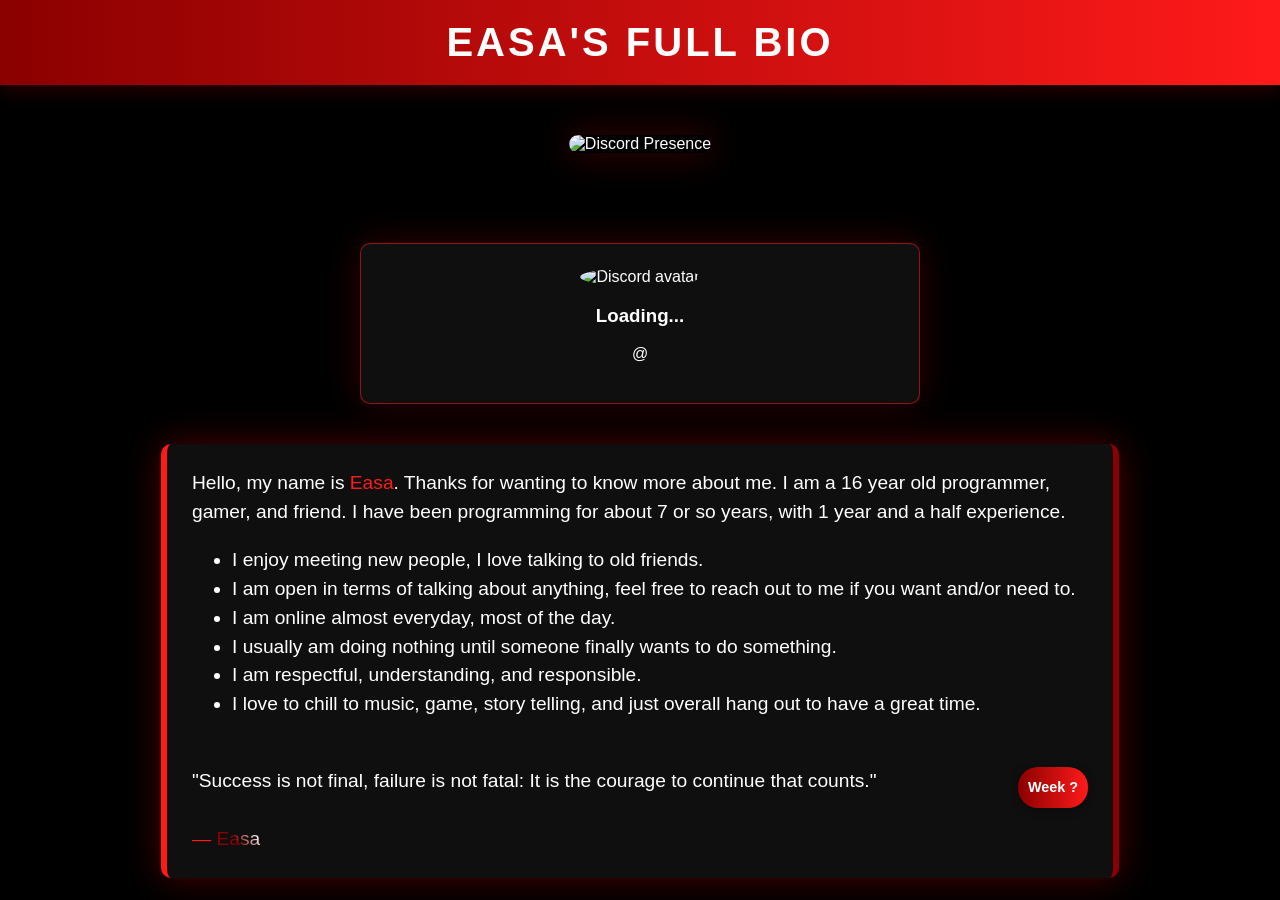
==== index.html @ 4553d71e "Update index.html to newer state Update index.html to newer version, making updated content and styl" ====
<!DOCTYPE html>
<html lang="en">
<head>
    <meta charset="UTF-8" />
    <meta name="viewport" content="width=device-width, initial-scale=1.0" />
    <title>Easa's Full Bio</title>
    <!-- Open Graph meta tags for link previews -->
    <meta property="og:type" content="website" />
    <meta property="og:url" content="https://gamingwitheasa.github.io/MyBio/" />
    <meta property="og:title" content="Easa's Full Bio" />
    <meta property="og:description" content="Discover the Easa's Full Bio" />
    <meta property="og:image" content="https://via.placeholder.com/1200x630?text=Easa's+Bio" />
    <meta property="og:site_name" content="Easa's Full Bio" />
    <!-- Twitter Card meta tags -->
    <meta property="twitter:card" content="summary_large_image" />
    <meta property="twitter:title" content="Easa's Full Bio" />
    <meta property="twitter:description" content="Discover the Easa's Full Bio" />
    <meta property="twitter:image" content="https://via.placeholder.com/1200x630?text=Easa's+Bio" />
    <style>
        body {
            margin: 0;
            font-family: Arial, sans-serif;
            /* Updated background to animated gradient */
            background: #000000;
            background-size: 400% 400%;
            animation: gradientBG 15s ease infinite;
            color: #ffffff;
            min-height: 100vh;
        }

        /* Added background animation keyframes */
        @keyframes gradientBG {
            0% { background-position: 0% 50%; }
            50% { background-position: 100% 50%; }
            100% { background-position: 0% 50%; }
        }

        header {
            background: linear-gradient(90deg, #8b0000, #ff1a1a);
            padding: 20px;
            text-align: center;
            font-size: 2.5rem;
            font-weight: bold;
            letter-spacing: 3px;
            text-transform: uppercase;
            color: white;
            /* Added header entrance animation */
            animation: slideDown 1s ease-out;
            box-shadow: 0 4px 20px rgba(255, 0, 0, 0.2);
            position: relative;
            overflow: hidden;
        }

        /* Added shimmer effect to header */
        header::after {
            content: '';
            position: absolute;
            top: 0;
            left: -100%;
            width: 100%;
            height: 100%;
            background: linear-gradient(90deg, transparent, rgba(255,255,255,0.2), transparent);
            animation: shimmer 3s infinite;
        }

        .shimmer-text {
            /* Define variables with default fallback colors */
            --base-color: var(--shimmer-base, #8b0000);
            /* --mid-color: var(--shimmer-mid, #ff1a1a); */
            --glow-color: var(--shimmer-glow, #FFFAFA);

            /* Construct the gradient using those variables */
            background: linear-gradient(
                55deg,   
                var(--base-color) 25%, 
                var(--glow-color) 50%, 
                var(--base-color) 100%
                
                /* var(--base-color) 0%, 
                var(--mid-color) 40%, 
                var(--glow-color) 50%, 
                var(--mid-color) 60%, 
                var(--base-color) 100% */
            );
            background-size: 200% auto;
            
            -webkit-background-clip: text;
            background-clip: text;
            -webkit-text-fill-color: transparent;
            
            animation: textShimmer 4s infinite;
        }

        @keyframes textShimmer {
            0% { background-position: 155% center; }
            100% { background-position: -245% center; }
        }


        @keyframes slideDown {
            from { transform: translateY(-100%); opacity: 0; }
            to { transform: translateY(0); opacity: 1; }
        }

        @keyframes shimmer {
            0% { left: -100%; }
            100% { left: 100%; }
        }

        .pfp-box {
            margin: 40px auto;
            background: rgba(17, 17, 17, 0.9);
            /* border-left: 6px solid #ff1a1a;
            border-right: 6px solid #8b0000; */
            /* padding: 25px; */
            width: 25%;
            /* line-height: 1.8rem; */
            box-shadow: 0 0 36px rgba(255, 0, 0, 0.3);
            border-radius: 100000px;
            /* Added entrance animation for profile picture */
            animation: fadeInScale 1s cubic-bezier(0.2, 0.8, 0.2, 1);
            backdrop-filter: blur(5px);
        }

        .dpf-box {
            margin: 50px auto;
            /* background: rgba(17, 17, 17, 0.9); */
            /* border-left: 6px solid #ff1a1a;
            border-right: 6px solid #8b0000; */
            /* padding: 25px; */
            width: 70% auto;
            /* line-height: 1.8rem; */
            box-shadow: 0 0 36px rgba(255, 0, 0, 0.3);
            /* border-radius: 100000px; */
            /* Added entrance animation for profile picture */
            animation: fadeInScale 1s cubic-bezier(0.2, 0.8, 0.2, 1);
            backdrop-filter: blur(5px);
        }

        .bio-box {
            margin: 40px auto;
            background: rgba(17, 17, 17, 0.9);
            border-left: 6px solid #ff1a1a;
            border-right: 6px solid #8b0000;
            padding: 25px;
            width: 70%;
            font-size: 1.2rem;
            line-height: 1.8rem;
            box-shadow: 0 0 36px rgba(255, 0, 0, 0.3);
            border-radius: 10px;
            /* Added entrance animation for bio */
            animation: fadeInScale 1s cubic-bezier(0.2, 0.8, 0.2, 1);
            backdrop-filter: blur(5px);
        }

        .quote-box {
            margin: 40px auto;
            background: rgba(17, 17, 17, 0.9);
            border-left: 6px solid #ff1a1a;
            border-right: 6px solid #8b0000;
            padding: 25px;
            width: 70%;
            font-size: 1.6rem;
            line-height: 2.2rem;
            box-shadow: 0 0 36px rgba(255, 0, 0, 0.3);
            border-radius: 10px;
            /* Added entrance animation for main quote */
            animation: fadeInScale 1.2s cubic-bezier(0.2, 0.8, 0.2, 1);
            backdrop-filter: blur(5px);
        }

        .main-week-number {
            font-size: 2.2rem;
            color: #ff1a1a;
            font-weight: 900;
            letter-spacing: 2px;
            margin-bottom: 8px;
        }

        .main-quote-text {
            font-size: 1.6rem;
            color: #ffffff;
            margin-top: 6px;
        }

        @keyframes fadeInScale {
            from { opacity: 0; transform: scale(0.9) translateY(20px); }
            to { opacity: 1; transform: scale(1) translateY(0); }
        }

        .week-badge {
            float: right;
            background: linear-gradient(90deg,#8b0000,#ff1a1a);
            color: white;
            padding: 6px 10px;
            border-radius: 20px;
            font-size: 0.9rem;
            font-weight: bold;
            box-shadow: 0 2px 8px rgba(0,0,0,0.4);
            /* Added pulse animation to badge */
            animation: pulse 2s infinite;
        }

        @keyframes pulse {
            0% { box-shadow: 0 0 0 0 rgba(255, 26, 26, 0.4); }
            70% { box-shadow: 0 0 0 10px rgba(255, 26, 26, 0); }
            100% { box-shadow: 0 0 0 0 rgba(255, 26, 26, 0); }
        }

        /* Fade-in animation for list items */
        @keyframes fadeInUp {
            from { opacity: 0; transform: translateY(20px); }
            to   { opacity: 1; transform: translateY(0); }
        }

        .quote-item {
            background: rgba(22, 22, 22, 0.8);
            padding: 15px;
            margin-bottom: 15px;
            border-left: 4px solid #8b0000;
            transition: all 0.3s cubic-bezier(0.25, 0.8, 0.25, 1);
            border-radius: 6px;
            opacity: 0;
            transform: translateY(10px);
            animation-name: fadeInUp;
            animation-duration: 800ms;
            animation-fill-mode: forwards;
            animation-timing-function: cubic-bezier(.16,.84,.24,1);
            /* Added border for better contrast */
            border: 1px solid rgba(255, 255, 255, 0.05);
            border-left: 4px solid #8b0000;
        }

        .quote-item:hover {
            background: #1d1d1d;
            transform: scale(1.02) translateX(5px);
            box-shadow: -5px 5px 20px rgba(0,0,0,0.5);
            border-left-color: #ff1a1a;
        }

        .section-title {
            text-align: center;
            margin-top: 60px;
            font-size: 2rem;
            color: #ff1a1a;
            text-shadow: 0 0 10px rgba(255,0,0,0.6);
            /* Added tracking-in animation */
            animation: trackingIn 1.5s cubic-bezier(0.215, 0.610, 0.355, 1.000) both;
            animation-delay: 0.5s;
        }

        @keyframes trackingIn {
            0% { letter-spacing: -0.5em; opacity: 0; }
            40% { opacity: 0.6; }
            100% { opacity: 1; }
        }

        .previous-list {
            margin: 20px auto;
            width: 70%;
            padding: 10px;
            overflow: hidden;
            transition: max-height 0.7s cubic-bezier(.2,.9,.2,1), min-height 0.7s cubic-bezier(.2,.9,.2,1);
            max-height: 5000px; /* Large enough for many quotes */
        }

        footer {
            margin-top: 60px;
            text-align: center;
            padding: 20px;
            font-size: 0.9rem;
            color: #777;
            /* Added fade in for footer */
            animation: fadeIn 2s ease-in;
        }

        @keyframes fadeIn {
            from { opacity: 0; }
            to { opacity: 1; }
        }
    </style>
</head>
<body>
    <header>Easa's Full Bio</header>

    <!-- <div class="pfp-box" id="pfp" style="text-align: center;">
        <img src="Assets/Images/PFP.jpg" alt="Loading..." style="width:100%; border-radius: 600000px; opacity: 0.8; ">
    </div> -->
    
    <div style="text-align: center;">
        <img class="dpf-box" id="dpf-box" src="https://lanyard.cnrad.dev/api/580864877497679892"
        alt="Discord Presence"
        width="auto"
        height="auto"
        style="border-radius:10px;">
    </div>
    
    <div>
        <section id="discord-card" aria-live="polite" style="width:min(70%,560px);margin:40px auto;padding:24px;box-sizing:border-box;text-align:center;background:rgba(17,17,17,.9);border:1px solid rgba(255,26,26,.55);border-radius:10px;box-shadow:0 0 36px rgba(255,0,0,.2);">
            <!-- <div>
                <img src="Assets/Images/PFP.jpg" alt="Loading..." style="width:10%; border-radius: 600000px; opacity: 0.8; ">
                <h2 id="discord-username"></h2>
            </div> -->

            <div id="discord-card" class="discord-card">
              <div class="profile-header">
                <div class="avatar-container">
                    <img id="discord-avatar" alt="Discord avatar" style="width:96px; height:96px; border-radius:50%; object-fit:cover;">
                    <!-- <img id="discord-avatar" src="" alt="Discord Avatar" /> -->
                    <span id="discord-status-indicator" class="status-dot"></span>
                    <span id="discord-status-text"></span>
                </div>
                <div class="profile-info">
                  <h3 id="discord-username">Loading...</h3>
                  <p id="discord-discriminator">@</p>
                </div>
              </div>
              <div class="activity-section">
                <p id="discord-custom-status"></p>
                <p id="discord-activity"></p>
              </div>
            </div>
            
            <!-- <div id="discord-signed-in">
                <img id="discord-avatar" alt="Discord avatar" style="width:96px;height:96px;border-radius:50%;object-fit:cover;">
                <h2 id="discord-username">Loading username...</h2>
                <p id="discord-status">Loading status...</p>
                <div id="discord-activities">Loading activities...</div>
            </div> -->
        </section>
    </div>

    <div class="bio-box">
        <!-- Hello, my name is <span style="color: #ff1a1a;">Easa</span>. Thanks for wanting to know more about me. I am a <span style="color: #ff1a1a;">16</span> year old programmer, gamer, and friend. I have been programming for about 7 or so years, with 1 year and a half experience.  -->
        Hello, my name is <span style="color: #ff1a1a;">Easa</span>. Thanks for wanting to know more about me. I am a 16 year old programmer, gamer, and friend. I have been programming for about 7 or so years, with 1 year and a half experience.
        <ul>
            <li>I enjoy meeting new people, I love talking to old friends.</li>
            <li>I am open in terms of talking about anything, feel free to reach out to me if you want and/or need to.</li>
            <li>I am online almost everyday, most of the day.</li>
            <li>I usually am doing nothing until someone finally wants to do something.</li>
            <li>I am respectful, understanding, and responsible.</li>
            <li>I love to chill to music, game, story telling, and just overall hang out to have a great time. </li>
        </ul>

        <br>
        <div class="week-badge" id="currentWeekLabel">Week ?</div>
        "Success is not final, failure is not fatal: It is the courage to continue that counts."
        <br><br>
        
        <span style="font-size: 1.2rem; color: #ff1a1a;">— </span><span class="shimmer-text" style="font-size: 1.2rem; ">Easa</span>
    </div>

    <!-- <div class="section-title">Previous Quotes</div>

    <div class="previous-list" id="previousQuotes">
        Previous quotes will be loaded here from /PreviousQuotes/*.json
    </div> -->

    

</body>

<script src="lanyard-api.js"></script>

</html>
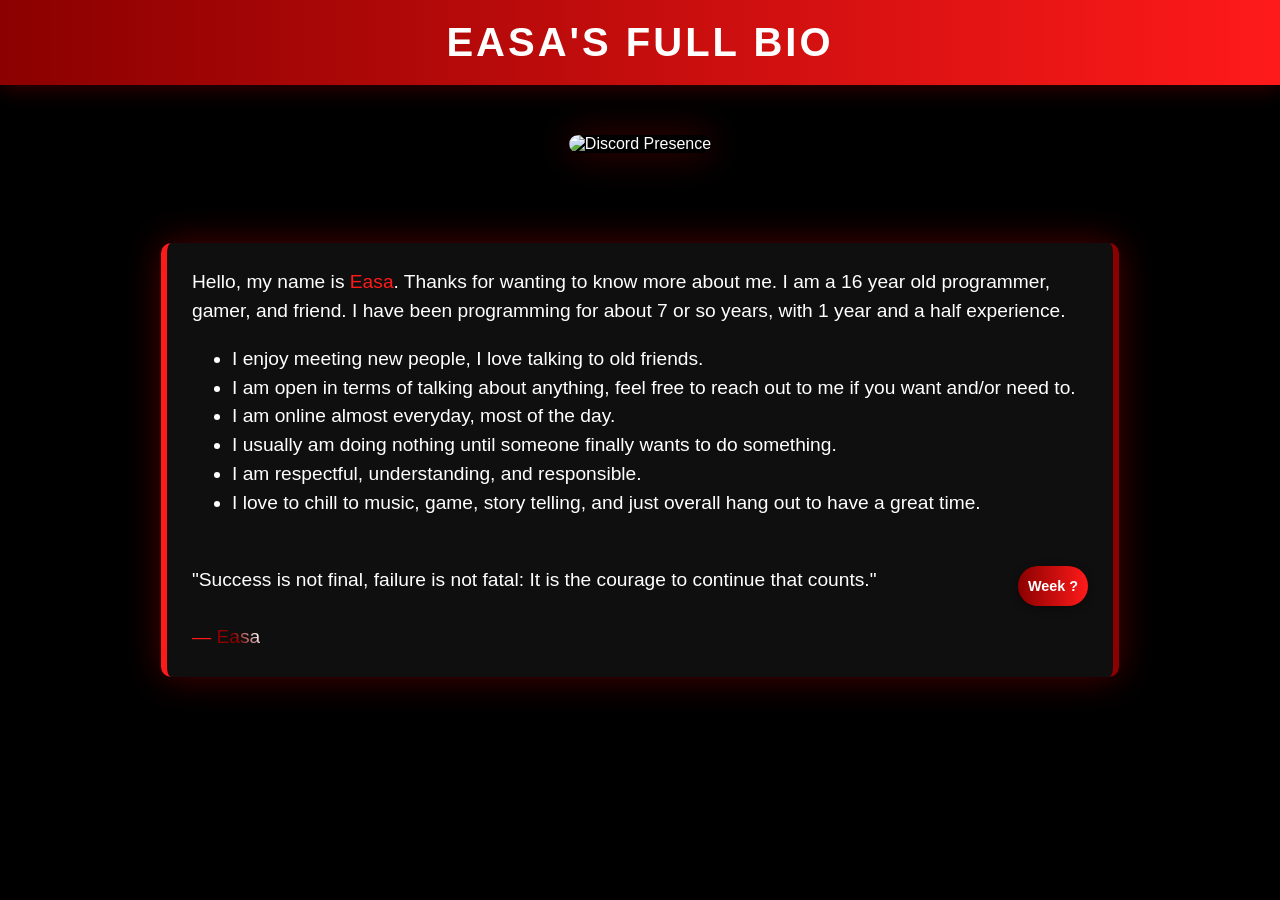
==== commit 7b0e8b53: "Add files via upload" ====
--- a/index.html
+++ b/index.html
@@ -128,7 +128,7 @@
             /* border-left: 6px solid #ff1a1a;
             border-right: 6px solid #8b0000; */
             /* padding: 25px; */
-            width: 70% auto;
+            width: 35%;
             /* line-height: 1.8rem; */
             box-shadow: 0 0 36px rgba(255, 0, 0, 0.3);
             /* border-radius: 100000px; */
@@ -286,48 +286,13 @@
     <!-- <div class="pfp-box" id="pfp" style="text-align: center;">
         <img src="Assets/Images/PFP.jpg" alt="Loading..." style="width:100%; border-radius: 600000px; opacity: 0.8; ">
     </div> -->
-    
+
     <div style="text-align: center;">
-        <img class="dpf-box" id="dpf-box" src="https://lanyard.cnrad.dev/api/580864877497679892"
-        alt="Discord Presence"
-        width="auto"
-        height="auto"
-        style="border-radius:10px;">
-    </div>
-    
-    <div>
-        <section id="discord-card" aria-live="polite" style="width:min(70%,560px);margin:40px auto;padding:24px;box-sizing:border-box;text-align:center;background:rgba(17,17,17,.9);border:1px solid rgba(255,26,26,.55);border-radius:10px;box-shadow:0 0 36px rgba(255,0,0,.2);">
-            <!-- <div>
-                <img src="Assets/Images/PFP.jpg" alt="Loading..." style="width:10%; border-radius: 600000px; opacity: 0.8; ">
-                <h2 id="discord-username"></h2>
-            </div> -->
-
-            <div id="discord-card" class="discord-card">
-              <div class="profile-header">
-                <div class="avatar-container">
-                    <img id="discord-avatar" alt="Discord avatar" style="width:96px; height:96px; border-radius:50%; object-fit:cover;">
-                    <!-- <img id="discord-avatar" src="" alt="Discord Avatar" /> -->
-                    <span id="discord-status-indicator" class="status-dot"></span>
-                    <span id="discord-status-text"></span>
-                </div>
-                <div class="profile-info">
-                  <h3 id="discord-username">Loading...</h3>
-                  <p id="discord-discriminator">@</p>
-                </div>
-              </div>
-              <div class="activity-section">
-                <p id="discord-custom-status"></p>
-                <p id="discord-activity"></p>
-              </div>
-            </div>
-            
-            <!-- <div id="discord-signed-in">
-                <img id="discord-avatar" alt="Discord avatar" style="width:96px;height:96px;border-radius:50%;object-fit:cover;">
-                <h2 id="discord-username">Loading username...</h2>
-                <p id="discord-status">Loading status...</p>
-                <div id="discord-activities">Loading activities...</div>
-            </div> -->
-        </section>
+        <img  class="dpf-box" id="dpf-box" src="https://lanyard.cnrad.dev/api/580864877497679892" 
+     alt="Discord Presence" 
+     width="auto" 
+     height="auto" 
+     style="border-radius:10px;">
     </div>
 
     <div class="bio-box">
@@ -353,13 +318,201 @@
     <!-- <div class="section-title">Previous Quotes</div>
 
     <div class="previous-list" id="previousQuotes">
-        Previous quotes will be loaded here from /PreviousQuotes/*.json
-    </div> -->
-
-    
-
+        <!-- Previous quotes will be loaded here from /PreviousQuotes/*.json -->
+    </div>
+
+    <script>
+        (function loadPreviousQuotes() {
+            const container = document.getElementById('previousQuotes');
+
+            function makeItem(quote, author, week, monthYear, index) {
+                const div = document.createElement('div');
+                div.className = 'quote-item';
+
+                const badge = document.createElement('div');
+                badge.className = 'week-badge';
+                badge.style.float = 'right';
+                badge.textContent = `Week ${week} - ${monthYear}`;
+
+                const text = document.createElement('div');
+                text.innerHTML = `${quote} <br><br> <span style=\"font-size: 1.0rem; color: #ff1a1a;\">— ${author}</span>`;
+
+                div.appendChild(badge);
+                div.appendChild(text);
+
+                // Staggered fade-in: delay increases down the list
+                div.style.animationDelay = `${index * 0.14}s`;
+                return div;
+            }
+
+            // ISO week helpers
+            function getISOWeek(date) {
+                const tmp = new Date(Date.UTC(date.getFullYear(), date.getMonth(), date.getDate()));
+                // Thursday in current week decides the year.
+                tmp.setUTCDate(tmp.getUTCDate() + 4 - (tmp.getUTCDay()||7));
+                const yearStart = new Date(Date.UTC(tmp.getUTCFullYear(),0,1));
+                const weekNo = Math.ceil((((tmp - yearStart) / 86400000) + 1)/7);
+                return { year: tmp.getUTCFullYear(), week: weekNo };
+            }
+
+            function dateOfISOWeek(isoWeek, isoYear) {
+                const simple = new Date(Date.UTC(isoYear, 0, 1 + (isoWeek - 1) * 7));
+                const dow = simple.getUTCDay();
+                let ISOweekStart = new Date(simple);
+                if (dow <= 4) ISOweekStart.setUTCDate(simple.getUTCDate() - simple.getUTCDay() + 1);
+                else ISOweekStart.setUTCDate(simple.getUTCDate() + 8 - simple.getUTCDay());
+                return ISOweekStart; // Monday of that ISO week
+            }
+
+            function pad(n){ return n < 10 ? '0'+n : ''+n; }
+
+            function formatMMYY(date) {
+                const m = date.getUTCMonth() + 1; // 1-12
+                const y = date.getUTCFullYear() % 100; // two-digit year
+                return `${pad(m)}/${pad(y)}`;
+            }
+
+            // Strategy: try to fetch files named Week1.json, Week2.json, ...
+            // Stop after 12 consecutive misses to avoid excessive requests.
+            const maxTry = 200;
+            let consecutiveMisses = 0;
+            const maxConsecutiveMisses = 12;
+
+            let foundAny = false;
+
+            // Kick off sequential fetches to allow early termination on consecutive misses.
+            (async () => {
+                const found = [];
+                let currentObj = null;
+
+                // First, try to fetch a Week*.json file from the root (current week)
+                for (let i = 1; i <= 200; i++) {
+                    const path = `Week${i}.json`;
+                    try {
+                        const res = await fetch(path);
+                        if (res.ok) {
+                            const data = await res.json();
+                            const quoteText = data.Quote || data.quote || '';
+                            const author = data.Author || data.author || '';
+                            currentObj = { week: i, quote: quoteText, author };
+                            break; // Use the first one found as current
+                        }
+                    } catch (err) {
+                        // Continue searching
+                    }
+                }
+
+                // Then, fetch files from PreviousQuotes/ folder
+                for (let i = 1; i <= maxTry; i++) {
+                    const path = `PreviousQuotes/Week${i}.json`;
+                    try {
+                        const res = await fetch(path);
+                        if (!res.ok) {
+                            consecutiveMisses++;
+                            if (consecutiveMisses >= maxConsecutiveMisses) break;
+                            continue;
+                        }
+
+                        consecutiveMisses = 0;
+                        foundAny = true;
+                        const data = await res.json();
+                        const quoteText = data.Quote || data.quote || '';
+                        const author = data.Author || data.author || '';
+                        found.push({ week: i, quote: quoteText, author });
+                    } catch (err) {
+                        consecutiveMisses++;
+                        if (consecutiveMisses >= maxConsecutiveMisses) break;
+                        continue;
+                    }
+                }
+
+                if (!currentObj && !foundAny) {
+                    const note = document.createElement('div');
+                    note.className = 'quote-item';
+                    note.textContent = 'No previous quotes found in the PreviousQuotes folder.';
+                    container.appendChild(note);
+                    return;
+                }
+
+                // If no root-level file found, use the smallest from PreviousQuotes/ as current
+                if (!currentObj && found.length > 0) {
+                    const weeks = found.map(f => f.week);
+                    const minWeek = Math.min(...weeks);
+                    const currentIndex = found.findIndex(f => f.week === minWeek);
+                    if (currentIndex >= 0) {
+                        currentObj = found.splice(currentIndex, 1)[0];
+                    }
+                }
+
+                // Sort remaining previous weeks by week descending (newest-first)
+                found.sort((a, b) => b.week - a.week);
+
+                // currentWeek is the week number from the first (smallest) file
+                const currentWeek = currentObj ? currentObj.week : (found.length ? found[0].week + 1 : 1);
+                const currentLabel = document.getElementById('currentWeekLabel');
+
+                // Compute current ISO week/year from today's date
+                const today = new Date();
+                const currentISO = getISOWeek(today);
+
+                // get Monday of current ISO week
+                const currentISOWeekStart = dateOfISOWeek(currentISO.week, currentISO.year);
+                if (currentLabel) currentLabel.textContent = `Week ${currentWeek} - ${formatMMYY(currentISOWeekStart)}`;
+
+                // If we found a currentObj, populate the main quote box with its content
+                const mainBox = document.getElementById('quoteOfWeek');
+                if (!currentObj && mainBox) {
+                    mainBox.innerHTML =
+                        `<div class="week-badge" id="currentWeekLabel">Week ${currentWeek} - ${formatMMYY(currentISOWeekStart)}</div>` +
+                        `<div class="main-week-number">Week ${currentWeek}</div>` +
+                        `<div class="main-quote-text">${currentObj.quote}</div>` +
+                        `<br><span style="font-size: 1.2rem; color: #ff1a1a;">— ${currentObj.author}</span>`;
+                }
+
+                // Update Open Graph meta tags for link previews
+                if (currentObj) {
+                    document.querySelector('meta[property="og:title"]').setAttribute('content', `Week ${currentWeek} - Easa's Full Bio`);
+                    document.querySelector('meta[property="og:description"]').setAttribute('content', `"${currentObj.quote}" — ${currentObj.author}`);
+                    document.querySelector('meta[property="twitter:title"]').setAttribute('content', `Week ${currentWeek} - Easa's Full Bio`);
+                    document.querySelector('meta[property="twitter:description"]').setAttribute('content', `"${currentObj.quote}" — ${currentObj.author}`);
+                }
+
+                // Animate container height as items are added, and auto-scroll if at bottom
+                let prevHeight = container.offsetHeight;
+                let atBottom = (window.innerHeight + window.scrollY) >= (document.body.offsetHeight - 2);
+
+                for (let i = 0; i < found.length; i++) {
+                    const item = found[i];
+
+                    // Compute month/year label for this item by subtracting weeks from current ISO week
+                    const offsetWeeks = currentWeek - item.week; // how many weeks before current
+                    const itemDate = new Date(currentISOWeekStart);
+                    itemDate.setUTCDate(itemDate.getUTCDate() - offsetWeeks * 7);
+                    const monthYear = formatMMYY(itemDate);
+
+                    // Before adding, measure height
+                    prevHeight = container.offsetHeight;
+                    const el = makeItem(item.quote, item.author, item.week, monthYear, i);
+                    container.appendChild(el);
+
+                    // After adding, animate container height
+                    const newHeight = container.offsetHeight;
+                    container.style.minHeight = prevHeight + 'px';
+                    container.style.maxHeight = newHeight + 'px';
+                    // Force reflow for transition
+                    void container.offsetWidth;
+                    container.style.minHeight = '';
+                    container.style.maxHeight = '';
+
+                    // If user was at bottom, scroll to bottom after each add
+                    if (atBottom) {
+                        setTimeout(() => {
+                            window.scrollTo({ top: document.body.scrollHeight, behavior: 'smooth' });
+                        }, (i+1) * 140 + 150); // after fade-in
+                    }
+                }
+            })();
+        })();
+    </script>
 </body>
-
-<script src="lanyard-api.js"></script>
-
 </html>
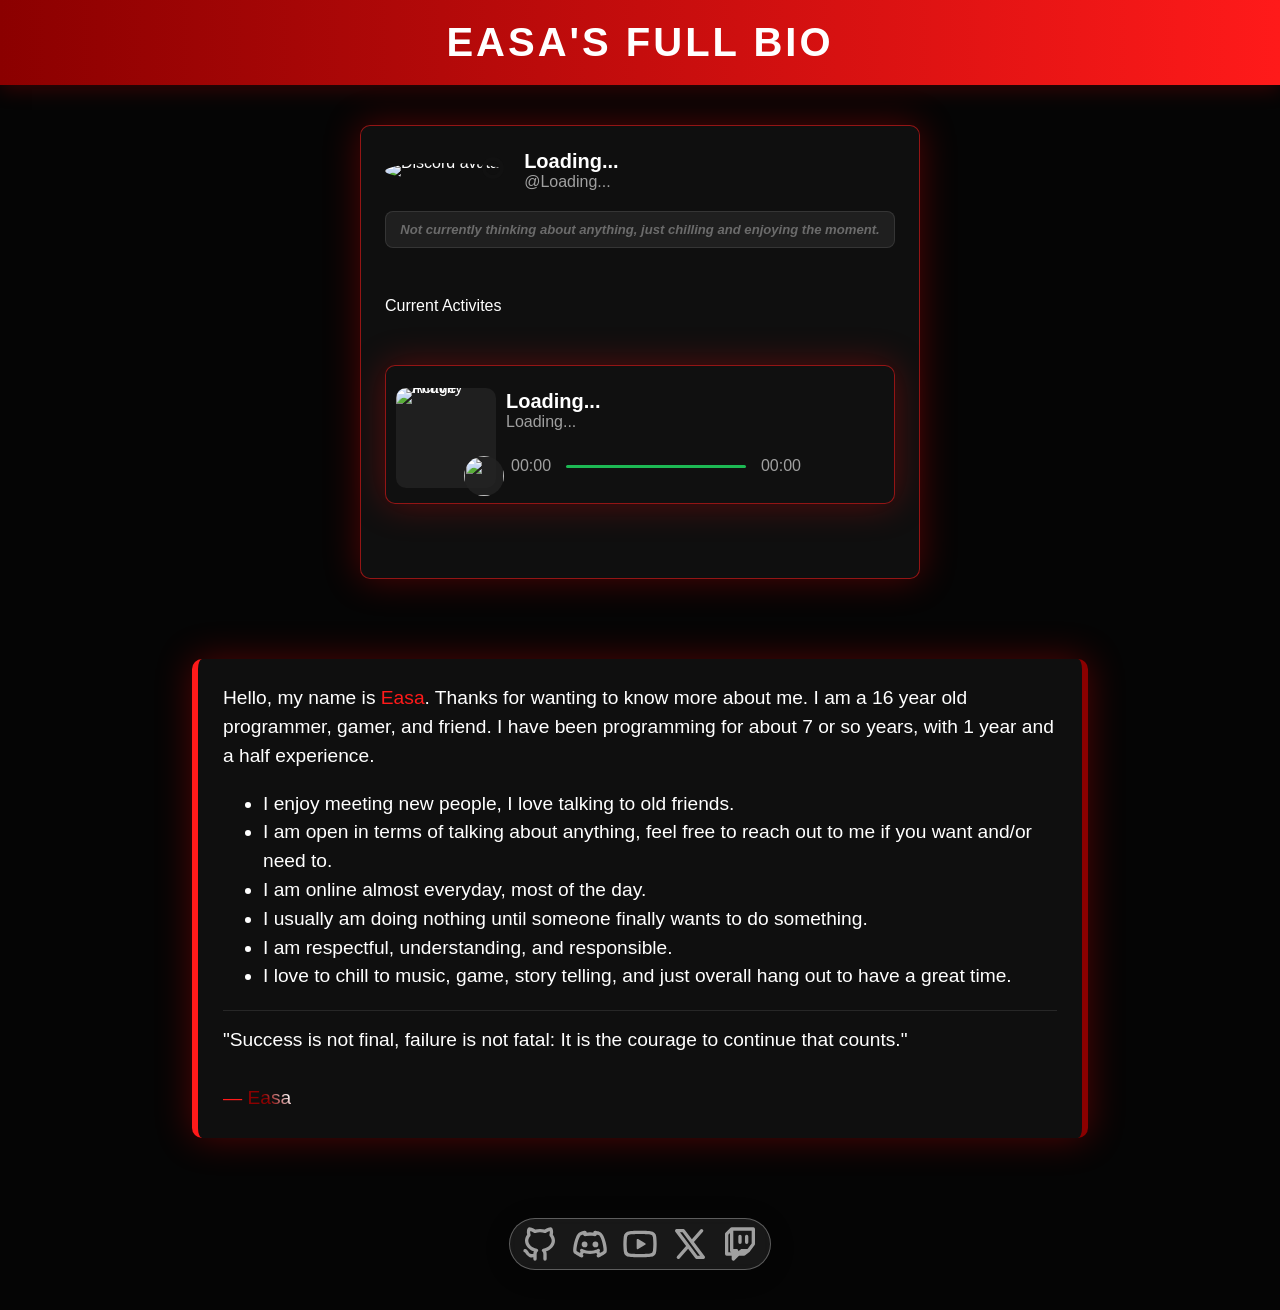
==== commit 9306950d: "update" ====
--- a/index.html
+++ b/index.html
@@ -16,269 +16,7 @@
     <meta property="twitter:title" content="Easa's Full Bio" />
     <meta property="twitter:description" content="Discover the Easa's Full Bio" />
     <meta property="twitter:image" content="https://via.placeholder.com/1200x630?text=Easa's+Bio" />
-    <style>
-        body {
-            margin: 0;
-            font-family: Arial, sans-serif;
-            /* Updated background to animated gradient */
-            background: #000000;
-            background-size: 400% 400%;
-            animation: gradientBG 15s ease infinite;
-            color: #ffffff;
-            min-height: 100vh;
-        }
-
-        /* Added background animation keyframes */
-        @keyframes gradientBG {
-            0% { background-position: 0% 50%; }
-            50% { background-position: 100% 50%; }
-            100% { background-position: 0% 50%; }
-        }
-
-        header {
-            background: linear-gradient(90deg, #8b0000, #ff1a1a);
-            padding: 20px;
-            text-align: center;
-            font-size: 2.5rem;
-            font-weight: bold;
-            letter-spacing: 3px;
-            text-transform: uppercase;
-            color: white;
-            /* Added header entrance animation */
-            animation: slideDown 1s ease-out;
-            box-shadow: 0 4px 20px rgba(255, 0, 0, 0.2);
-            position: relative;
-            overflow: hidden;
-        }
-
-        /* Added shimmer effect to header */
-        header::after {
-            content: '';
-            position: absolute;
-            top: 0;
-            left: -100%;
-            width: 100%;
-            height: 100%;
-            background: linear-gradient(90deg, transparent, rgba(255,255,255,0.2), transparent);
-            animation: shimmer 3s infinite;
-        }
-
-        .shimmer-text {
-            /* Define variables with default fallback colors */
-            --base-color: var(--shimmer-base, #8b0000);
-            /* --mid-color: var(--shimmer-mid, #ff1a1a); */
-            --glow-color: var(--shimmer-glow, #FFFAFA);
-
-            /* Construct the gradient using those variables */
-            background: linear-gradient(
-                55deg,   
-                var(--base-color) 25%, 
-                var(--glow-color) 50%, 
-                var(--base-color) 100%
-                
-                /* var(--base-color) 0%, 
-                var(--mid-color) 40%, 
-                var(--glow-color) 50%, 
-                var(--mid-color) 60%, 
-                var(--base-color) 100% */
-            );
-            background-size: 200% auto;
-            
-            -webkit-background-clip: text;
-            background-clip: text;
-            -webkit-text-fill-color: transparent;
-            
-            animation: textShimmer 4s infinite;
-        }
-
-        @keyframes textShimmer {
-            0% { background-position: 155% center; }
-            100% { background-position: -245% center; }
-        }
-
-
-        @keyframes slideDown {
-            from { transform: translateY(-100%); opacity: 0; }
-            to { transform: translateY(0); opacity: 1; }
-        }
-
-        @keyframes shimmer {
-            0% { left: -100%; }
-            100% { left: 100%; }
-        }
-
-        .pfp-box {
-            margin: 40px auto;
-            background: rgba(17, 17, 17, 0.9);
-            /* border-left: 6px solid #ff1a1a;
-            border-right: 6px solid #8b0000; */
-            /* padding: 25px; */
-            width: 25%;
-            /* line-height: 1.8rem; */
-            box-shadow: 0 0 36px rgba(255, 0, 0, 0.3);
-            border-radius: 100000px;
-            /* Added entrance animation for profile picture */
-            animation: fadeInScale 1s cubic-bezier(0.2, 0.8, 0.2, 1);
-            backdrop-filter: blur(5px);
-        }
-
-        .dpf-box {
-            margin: 50px auto;
-            /* background: rgba(17, 17, 17, 0.9); */
-            /* border-left: 6px solid #ff1a1a;
-            border-right: 6px solid #8b0000; */
-            /* padding: 25px; */
-            width: 35%;
-            /* line-height: 1.8rem; */
-            box-shadow: 0 0 36px rgba(255, 0, 0, 0.3);
-            /* border-radius: 100000px; */
-            /* Added entrance animation for profile picture */
-            animation: fadeInScale 1s cubic-bezier(0.2, 0.8, 0.2, 1);
-            backdrop-filter: blur(5px);
-        }
-
-        .bio-box {
-            margin: 40px auto;
-            background: rgba(17, 17, 17, 0.9);
-            border-left: 6px solid #ff1a1a;
-            border-right: 6px solid #8b0000;
-            padding: 25px;
-            width: 70%;
-            font-size: 1.2rem;
-            line-height: 1.8rem;
-            box-shadow: 0 0 36px rgba(255, 0, 0, 0.3);
-            border-radius: 10px;
-            /* Added entrance animation for bio */
-            animation: fadeInScale 1s cubic-bezier(0.2, 0.8, 0.2, 1);
-            backdrop-filter: blur(5px);
-        }
-
-        .quote-box {
-            margin: 40px auto;
-            background: rgba(17, 17, 17, 0.9);
-            border-left: 6px solid #ff1a1a;
-            border-right: 6px solid #8b0000;
-            padding: 25px;
-            width: 70%;
-            font-size: 1.6rem;
-            line-height: 2.2rem;
-            box-shadow: 0 0 36px rgba(255, 0, 0, 0.3);
-            border-radius: 10px;
-            /* Added entrance animation for main quote */
-            animation: fadeInScale 1.2s cubic-bezier(0.2, 0.8, 0.2, 1);
-            backdrop-filter: blur(5px);
-        }
-
-        .main-week-number {
-            font-size: 2.2rem;
-            color: #ff1a1a;
-            font-weight: 900;
-            letter-spacing: 2px;
-            margin-bottom: 8px;
-        }
-
-        .main-quote-text {
-            font-size: 1.6rem;
-            color: #ffffff;
-            margin-top: 6px;
-        }
-
-        @keyframes fadeInScale {
-            from { opacity: 0; transform: scale(0.9) translateY(20px); }
-            to { opacity: 1; transform: scale(1) translateY(0); }
-        }
-
-        .week-badge {
-            float: right;
-            background: linear-gradient(90deg,#8b0000,#ff1a1a);
-            color: white;
-            padding: 6px 10px;
-            border-radius: 20px;
-            font-size: 0.9rem;
-            font-weight: bold;
-            box-shadow: 0 2px 8px rgba(0,0,0,0.4);
-            /* Added pulse animation to badge */
-            animation: pulse 2s infinite;
-        }
-
-        @keyframes pulse {
-            0% { box-shadow: 0 0 0 0 rgba(255, 26, 26, 0.4); }
-            70% { box-shadow: 0 0 0 10px rgba(255, 26, 26, 0); }
-            100% { box-shadow: 0 0 0 0 rgba(255, 26, 26, 0); }
-        }
-
-        /* Fade-in animation for list items */
-        @keyframes fadeInUp {
-            from { opacity: 0; transform: translateY(20px); }
-            to   { opacity: 1; transform: translateY(0); }
-        }
-
-        .quote-item {
-            background: rgba(22, 22, 22, 0.8);
-            padding: 15px;
-            margin-bottom: 15px;
-            border-left: 4px solid #8b0000;
-            transition: all 0.3s cubic-bezier(0.25, 0.8, 0.25, 1);
-            border-radius: 6px;
-            opacity: 0;
-            transform: translateY(10px);
-            animation-name: fadeInUp;
-            animation-duration: 800ms;
-            animation-fill-mode: forwards;
-            animation-timing-function: cubic-bezier(.16,.84,.24,1);
-            /* Added border for better contrast */
-            border: 1px solid rgba(255, 255, 255, 0.05);
-            border-left: 4px solid #8b0000;
-        }
-
-        .quote-item:hover {
-            background: #1d1d1d;
-            transform: scale(1.02) translateX(5px);
-            box-shadow: -5px 5px 20px rgba(0,0,0,0.5);
-            border-left-color: #ff1a1a;
-        }
-
-        .section-title {
-            text-align: center;
-            margin-top: 60px;
-            font-size: 2rem;
-            color: #ff1a1a;
-            text-shadow: 0 0 10px rgba(255,0,0,0.6);
-            /* Added tracking-in animation */
-            animation: trackingIn 1.5s cubic-bezier(0.215, 0.610, 0.355, 1.000) both;
-            animation-delay: 0.5s;
-        }
-
-        @keyframes trackingIn {
-            0% { letter-spacing: -0.5em; opacity: 0; }
-            40% { opacity: 0.6; }
-            100% { opacity: 1; }
-        }
-
-        .previous-list {
-            margin: 20px auto;
-            width: 70%;
-            padding: 10px;
-            overflow: hidden;
-            transition: max-height 0.7s cubic-bezier(.2,.9,.2,1), min-height 0.7s cubic-bezier(.2,.9,.2,1);
-            max-height: 5000px; /* Large enough for many quotes */
-        }
-
-        footer {
-            margin-top: 60px;
-            text-align: center;
-            padding: 20px;
-            font-size: 0.9rem;
-            color: #777;
-            /* Added fade in for footer */
-            animation: fadeIn 2s ease-in;
-        }
-
-        @keyframes fadeIn {
-            from { opacity: 0; }
-            to { opacity: 1; }
-        }
-    </style>
+    <link rel="stylesheet" href="Assets/styles.css">
 </head>
 <body>
     <header>Easa's Full Bio</header>
@@ -286,14 +24,108 @@
     <!-- <div class="pfp-box" id="pfp" style="text-align: center;">
         <img src="Assets/Images/PFP.jpg" alt="Loading..." style="width:100%; border-radius: 600000px; opacity: 0.8; ">
     </div> -->
-
-    <div style="text-align: center;">
-        <img  class="dpf-box" id="dpf-box" src="https://lanyard.cnrad.dev/api/580864877497679892" 
-     alt="Discord Presence" 
-     width="auto" 
-     height="auto" 
-     style="border-radius:10px;">
-    </div>
+    
+    <!-- <div style="text-align: center;">
+        <img class="dpf-box" id="dpf-box" src="https://lanyard.cnrad.dev/api/580864877497679892"
+        alt="Discord Presence"
+        width="auto"
+        height="auto"
+        style="border-radius:10px;">
+    </div> -->
+    
+    <!-- <div class="dpf-bo"> -->
+        <!-- <section id="discord-card" aria-live="polite" style="width:min(70%,560px);margin:40px auto;padding:24px;box-sizing:border-box;text-align:center;background:rgba(17,17,17,.9);border:1px solid rgba(255,26,26,.55);border-radius:10px;box-shadow:0 0 36px rgba(255,0,0,.2);"> -->
+        <section id="discord-card" aria-live="polite" class="dpf-box"style="width:min(70%,560px);margin:40px auto;padding:24px;box-sizing:border-box;text-align:center;background:rgba(17,17,17,.9);border:1px solid rgba(255,26,26,.55);">
+            <!-- <div>
+                <img src="Assets/Images/PFP.jpg" alt="Loading..." style="width:10%; border-radius: 600000px; opacity: 0.8; ">
+                <h2 id="discord-username"></h2>
+            </div> -->
+
+            <div id="discord-card" class="discord-card">
+                <div class="profile-header">
+                    <div class="avatar-container">
+                        <img id="discord-avatar" alt="Discord avatar" style="width:96px; height:96px; border-radius:50%; object-fit:cover;">
+                        
+                        <div id="discord-status-indicator" class="status-dot">
+                            <svg viewBox="0 0 16 16" aria-hidden="true" transform="rotate(-90)" id="idle" class="idle" style="background-color: #111111; display: none">
+                                <path d="M15.4 8A7.4 7.4 0 1 1 8 .6 6 6 0 0 0 15.4 8Z"></path>
+                            </svg>
+
+                            <svg viewBox="0 0 16 16" aria-hidden="true" id="offline" class="offline" style="background-color: #111111; display: none">
+                                <circle cx="8" cy="8" r="5.5" fill="none" stroke-width="3"></circle>
+                            </svg>
+                        </div>
+                        <!-- <span id="discord-status-text"></span> -->
+                    </div>
+                <div class="profile-info">
+                    <div id="discord-username" class="header3">Loading...</div>
+                    <div id="discord-discriminator" style="color: #a0a0a0; text-align: left;">
+                        @Loading...
+                    </div>
+                </div>
+            </div>
+
+            <div id="discord-status-text" class="status-text-box">
+                <div id="status-placeholder" style="color: #9c9c9c9c; font-weight: bold; font-style:italic; font-size: 0.819rem;">
+                    Not currently thinking about anything, just chilling and enjoying the moment.
+                </div>
+
+                <p id="discord-custom-status" style="text-align: left; margin: 0; font-size: 0.85rem; line-height: 1.3; word-break: break-word;">
+                <!-- <p id="discord-custom-status" style="margin: 0;"> -->
+                    <!-- HELLO THERE HOW ARE YOU dsf sdf dsf sdf dsf sdf sdf sdf sdf sdf sdf s -->
+                </p>
+            </div>
+
+            <div class="activity-section">
+                <br><p style="text-align: left;">Current Activites</p>
+                <!-- <p id="discord-activity"></p> -->
+                
+                <div class="dpf-box discord-activity">
+                    <p id="discord-activity" class="discord-activity-status"></p>
+                    
+                    <div style="display: flex; align-items: center; text-align: left;">
+                        <div class="discord-activity-icon">
+                            <img id="activity-img" alt="Activity Image" style="border-radius: 10px;">
+                            <img id="activity-status-indicator" src="" class="status-dot-activity"/>
+                        </div>
+
+                        <div id="activity-description">
+                            
+                        </div>
+
+                        <div class="profile-info" style="width: 300px;">
+                            <div id="activity-stats-title" class="header3">Loading...</div>
+                            <div id="activity-stats-description" style="color: #a0a0a0; text-align: left;">
+                                Loading...
+                            </div>
+                            <div id="activity-timer" style="margin-top: 10px;">
+                                <div class="sc-bkbknG discord-activity-timer">
+                                    <div class="sc-fFSRQT activity-timer-timestamps">
+                                        <p class="sc-hHEhmb timer-timestamps-text">00:00</p>
+                                        <div activity="2" style="--progress: 23; width: 180px;" class="sc-dIvsxA activity-timer-timeline"></div>
+                                        <p class="sc-hHEhmb timer-timestamps-text">00:00</p>
+                                    </div>
+                                </div>
+                            </div>
+                        </div>
+                    </div>
+                </div>
+                
+                <!-- <div id="activity" aria-live="polite" class="dpf-box discord-activity">
+                    <p id="discord-activity" class="discord-activity-status"></p>
+                    <div class="discord-activity-icon"> <!-- Width and Height should be the same as each other
+                        <img id="activity-img" src="https://cdn.discordapp.com/app-icons/1402418491272986635/166fbad351ecdd02d11a3b464748f66b.png?size=160&keep_aspect_ratio=false" alt="Activity image" style="border-radius:8px;">
+                    </div>
+                    
+                    <div id="activity-description">
+                        
+                    </div>
+
+                </div> -->
+              <!-- </div> -->
+            </div>
+        </section>
+    <!-- </div> -->
 
     <div class="bio-box">
         <!-- Hello, my name is <span style="color: #ff1a1a;">Easa</span>. Thanks for wanting to know more about me. I am a <span style="color: #ff1a1a;">16</span> year old programmer, gamer, and friend. I have been programming for about 7 or so years, with 1 year and a half experience.  -->
@@ -307,212 +139,86 @@
             <li>I love to chill to music, game, story telling, and just overall hang out to have a great time. </li>
         </ul>
 
-        <br>
-        <div class="week-badge" id="currentWeekLabel">Week ?</div>
+        <!-- <br> -->
+        
+        <div style="padding-top: 15px; border-top: 1px solid rgba(255, 255, 255, 0.1);"></div>
+
+        <!-- <div class="week-badge" id="currentWeekLabel">Week ?</div> -->
         "Success is not final, failure is not fatal: It is the courage to continue that counts."
         <br><br>
         
         <span style="font-size: 1.2rem; color: #ff1a1a;">— </span><span class="shimmer-text" style="font-size: 1.2rem; ">Easa</span>
     </div>
 
+    <!-- <div class="glass-container" style="display: flex; justify-content: center; align-items: center;">
+        <svg xmlns='http://www.w3.org/2000/svg' margin="" width='24' height='24' viewBox='0 0 24 24'>
+            <title>_line</title>
+            <g id="_line" fill='none'>
+                <path d='M24 0v24H0V0zM12.593 23.258l-.011.002-.071.035-.02.004-.014-.004-.071-.035c-.01-.004-.019-.001-.024.005l-.004.01-.017.428.005.02.01.013.104.074.015.004.012-.004.104-.074.012-.016.004-.017-.017-.427c-.002-.01-.009-.017-.017-.018m.265-.113-.013.002-.185.093-.01.01-.003.011.018.43.005.012.008.007.201.093c.012.004.023 0 .029-.008l.004-.014-.034-.614c-.003-.012-.01-.02-.02-.022m-.715.002a.023.023 0 0 0-.027.006l-.006.014-.034.614c0 .012.007.02.017.024l.015-.002.201-.093.01-.008.004-.011.017-.43-.003-.012-.01-.01z'/>
+                <path class="redirect-icons" d=''/>
+            </g>
+        </svg>
+    </div> -->
+
+    <div class="redirect-icons-container glass-container" style="display: flex; justify-content: center; align-items: center;">
+         <svg title="Github" class="redirect-icons" xmlns="http://www.w3.org/2000/svg" width="1em" height="1em" viewBox="0 0 24 24">
+            <path d="M0 0h24v24H0z" fill="none" />
+            <path fill="currentColor"
+                d="" />
+            <path fill="currentColor"
+                d="M6.315 6.176c-.25-.638-.24-1.367-.129-2.034a6.77 6.77 0 0 1 2.12 1.07c.28.214.647.283.989.18A9.343 9.343 0 0 1 12 5c.961 0 1.874.14 2.703.391.342.104.709.034.988-.18a6.77 6.77 0 0 1 2.119-1.07c.111.667.12 1.396-.128 2.033-.15.384-.075.826.208 1.14C18.614 8.117 19 9.04 19 10c0 2.114-1.97 4.187-5.134 4.818-.792.158-1.101 1.155-.495 1.726.389.366.629.882.629 1.456v3a1 1 0 0 0 2 0v-3c0-.57-.12-1.112-.334-1.603C18.683 15.35 21 12.993 21 10c0-1.347-.484-2.585-1.287-3.622.21-.82.191-1.646.111-2.28-.071-.568-.17-1.312-.57-1.756-.595-.659-1.58-.271-2.28-.032a9.081 9.081 0 0 0-2.125 1.045A11.432 11.432 0 0 0 12 3c-.994 0-1.953.125-2.851.356a9.08 9.08 0 0 0-2.125-1.045c-.7-.24-1.686-.628-2.281.031-.408.452-.493 1.137-.566 1.719l-.005.038c-.08.635-.098 1.462.112 2.283C3.484 7.418 3 8.654 3 10c0 2.992 2.317 5.35 5.334 6.397A3.986 3.986 0 0 0 8 17.98l-.168.034c-.717.099-1.176.01-1.488-.122-.76-.322-1.152-1.133-1.63-1.753-.298-.385-.732-.866-1.398-1.088a1 1 0 0 0-.632 1.898c.558.186.944 1.142 1.298 1.566.373.448.869.916 1.58 1.218.682.29 1.483.393 2.438.276V21a1 1 0 0 0 2 0v-3c0-.574.24-1.09.629-1.456.607-.572.297-1.568-.495-1.726C6.969 14.187 5 12.114 5 10c0-.958.385-1.881 1.108-2.684.283-.314.357-.756.207-1.14" />
+        </svg>
+
+        <svg title="Discord" class="redirect-icons" xmlns="http://www.w3.org/2000/svg" width="1em" height="1em" viewBox="0 0 24 24">
+            <path d="M0 0h24v24H0z" fill="none" />
+            <path fill="currentColor"
+                d="M16 12.25a.75.75 0 1 1-1.5 0a.75.75 0 0 1 1.5 0m-6.5 0a.75.75 0 1 1-1.5 0a.75.75 0 0 1 1.5 0" />
+            <path fill="currentColor"
+                d="M9 6a1 1 0 0 0 0-2zm-.738-.864l-.25-.968zM6 6l.6.8zM3 16.5l.962-.275zm3.553 3.394a1 1 0 1 0 .894-1.788L7 19zM15.003 4a1 1 0 1 0 0 2zm3 2l.6-.8zm3 10.5l.962.275zm-4.447 1.606a1 1 0 1 0 .894 1.788L17.003 19zM9.361 6.278l-.213-.977zm5.278 0l.213-.977zm.552-.233l-.857-.515zm-6.382 0l.857-.515zM7.652 16.197l.375-.927zm-.204-1.188a1 1 0 1 0-.896 1.788L7 15.903zm10 1.788a1 1 0 1 0-.896-1.788l.448.894zm-11.944 1.46a1 1 0 0 0 1.789.894l-.895-.447zM9 5V4c-.29 0-.676.087-.988.168l.25.968l.25.968a6 6 0 0 1 .37-.084q.072-.014.109-.018Q9.03 6 9 6zm-.738.136l-.25-.968a15 15 0 0 0-1.394.44c-.412.153-.91.36-1.218.592L6 6l.6.8l.052-.031q.06-.034.161-.08c.136-.064.308-.135.503-.207c.39-.145.834-.284 1.196-.378zM6 6l-.6-.8c-.713.535-1.267 1.468-1.694 2.416c-.445.987-.822 2.147-1.113 3.294a24.5 24.5 0 0 0-.61 3.316c-.103.95-.128 1.906.055 2.549L3 16.5l.962-.275c-.067-.232-.093-.84.009-1.787c.096-.896.29-1.967.56-3.036c.272-1.071.615-2.114.998-2.964c.4-.888.784-1.423 1.071-1.638zM3 16.5l-.962.275c.09.316.286.554.423.7c.152.161.332.31.51.443c.359.267.803.535 1.241.78c.877.49 1.869.96 2.34 1.196L7 19l.447-.894c-.528-.264-1.436-.694-2.26-1.153a10 10 0 0 1-1.02-.639a2 2 0 0 1-.25-.212c-.06-.061.004-.018.045.123zM15.003 5v1c-.008 0 .104.01.374.075a12 12 0 0 1 1.63.533q.176.074.289.132c.08.04.11.062.107.06l.6-.8l.6-.8c-.232-.174-.55-.323-.823-.437a13 13 0 0 0-.968-.355a14 14 0 0 0-.964-.276c-.26-.064-.586-.132-.845-.132zm3 1l-.6.8c.287.215.67.75 1.071 1.638c.384.85.726 1.893.997 2.964s.465 2.14.561 3.036c.102.948.076 1.555.01 1.787l.961.275l.962.275c.183-.643.158-1.598.056-2.55a24.5 24.5 0 0 0-.611-3.315c-.29-1.147-.668-2.307-1.112-3.294c-.428-.948-.982-1.881-1.695-2.416zm3 10.5l-.961-.275c.04-.14.103-.184.045-.123a2 2 0 0 1-.25.212c-.255.19-.61.409-1.022.639c-.823.46-1.731.889-2.259 1.153l.447.894l.447.894c.473-.236 1.464-.706 2.34-1.195c.44-.246.884-.514 1.242-.78c.178-.134.358-.283.51-.445c.138-.145.332-.383.423-.7zM9.361 6.278l.214.977A11.4 11.4 0 0 1 12 7V5a13.4 13.4 0 0 0-2.852.301zM12 6v1c.854 0 1.67.09 2.425.255l.214-.977l.213-.977A13.4 13.4 0 0 0 12 5zm2.639.278l-.214.977a1.515 1.515 0 0 0 1.623-.694l-.857-.516l-.857-.515a.485.485 0 0 1 .518-.229zm-5.278 0l-.213-.977c.185-.04.4.034.518.23l-.857.514l-.857.516a1.51 1.51 0 0 0 1.623.694zm-.552-.233l.857-.515l-.547-.91l-.857.516l-.857.515l.547.91zm6.382 0l.857.516l.548-.91l-.857-.516l-.858-.515l-.547.91zM12.001 17v-1c-1.485 0-2.85-.274-3.974-.73l-.375.927l-.376.927c1.38.56 3.002.876 4.724.876zm-4.35-.803l.376-.927a8 8 0 0 1-.579-.261L7 15.903l-.448.894q.35.175.724.327zm9.35-.294l-.449-.894q-.277.139-.58.261l.377.927l.375.927q.374-.152.724-.327zm-.652.294l-.376-.927c-1.124.456-2.489.73-3.973.73v2c1.723 0 3.345-.317 4.724-.876zm-9.95 2.507l.894.447l1.253-2.507l-.894-.447l-.895-.447l-1.253 2.506zm11.203 0l.895-.446l-1.254-2.508l-.894.447l-.895.447l1.254 2.508zM16 12.25h-1a.25.25 0 0 1 .25-.25v2A1.75 1.75 0 0 0 17 12.25zm-.75.75v-1a.25.25 0 0 1 .25.25h-2c0 .966.784 1.75 1.75 1.75zm-.75-.75h1a.25.25 0 0 1-.25.25v-2a1.75 1.75 0 0 0-1.75 1.75zm.75-.75v1a.25.25 0 0 1-.25-.25h2a1.75 1.75 0 0 0-1.75-1.75zm-5.75.75h-1a.25.25 0 0 1 .25-.25v2a1.75 1.75 0 0 0 1.75-1.75zm-.75.75v-1a.25.25 0 0 1 .25.25H7c0 .966.784 1.75 1.75 1.75zM8 12.25h1a.25.25 0 0 1-.25.25v-2A1.75 1.75 0 0 0 7 12.25zm.75-.75v1a.25.25 0 0 1-.25-.25h2a1.75 1.75 0 0 0-1.75-1.75z" />
+        </svg>
+
+        <svg title="Youtube" class="redirect-icons" xmlns="http://www.w3.org/2000/svg" width="1em" height="1em" viewBox="0 0 24 24">
+            <path d="M0 0h24v24H0z" fill="none" />
+            <path fill="currentColor"
+                d="" />
+            <path fill="currentColor"
+                d="M12 4c.855 0 1.732.022 2.582.058l1.004.048.961.057.9.061.822.064a3.802 3.802 0 0 1 3.494 3.423l.04.425.075.91c.07.943.122 1.971.122 2.954 0 .983-.052 2.011-.122 2.954l-.075.91c-.013.146-.026.287-.04.425a3.802 3.802 0 0 1-3.495 3.423l-.82.063-.9.062-.962.057-1.004.048A61.59 61.59 0 0 1 12 20a61.59 61.59 0 0 1-2.582-.058l-1.004-.048-.961-.057-.9-.062-.822-.063a3.802 3.802 0 0 1-3.494-3.423l-.04-.425-.075-.91A40.662 40.662 0 0 1 2 12c0-.983.052-2.011.122-2.954l.075-.91c.013-.146.026-.287.04-.425A3.802 3.802 0 0 1 5.73 4.288l.821-.064.9-.061.962-.057 1.004-.048A61.676 61.676 0 0 1 12 4m0 2c-.825 0-1.674.022-2.5.056l-.978.047-.939.055-.882.06-.808.063a1.802 1.802 0 0 0-1.666 1.623C4.11 9.113 4 10.618 4 12c0 1.382.11 2.887.227 4.096.085.872.777 1.55 1.666 1.623l.808.062.882.06.939.056.978.047c.826.034 1.675.056 2.5.056s1.674-.022 2.5-.056l.978-.047.939-.055.882-.06.808-.063a1.802 1.802 0 0 0 1.666-1.623C19.89 14.887 20 13.382 20 12c0-1.382-.11-2.887-.227-4.096a1.802 1.802 0 0 0-1.666-1.623l-.808-.062-.882-.06-.939-.056-.978-.047A60.693 60.693 0 0 0 12 6m-2 3.575a.6.6 0 0 1 .819-.559l.081.04 4.2 2.424a.6.6 0 0 1 .085.98l-.085.06-4.2 2.425a.6.6 0 0 1-.894-.43l-.006-.09z" />
+        </svg>
+
+        <svg title="Twitter" class="redirect-icons" xmlns="http://www.w3.org/2000/svg" width="1em" height="1em" viewBox="0 0 24 24">
+            <path d="M0 0h24v24h0z" fill="none" />
+            <path fill="currentColor"
+                d="" />
+            <path fill="currentColor"
+                d="M19.753 4.659a1 1 0 0 0-1.506-1.317l-5.11 5.84L8.8 3.4A1 1 0 0 0 8 3H4a1 1 0 0 0-.8 1.6l6.437 8.582-5.39 6.16a1 1 0 0 0 1.506 1.317l5.11-5.841L15.2 20.6a1 1 0 0 0 .8.4h4a1 1 0 0 0 .8-1.6l-6.437-8.582 5.39-6.16ZM16.5 19 6 5h1.5L18 19z" />
+        </svg>
+
+        <svg title="Twitch" class="redirect-icons" xmlns="http://www.w3.org/2000/svg" width="1em" height="1em" viewBox="0 0 24 24">
+            <path d="M0 0h24v24H0z" fill="none" />
+            <path fill="currentColor"
+                d="" />
+            <path fill="currentColor"
+                d="M20 2a1 1 0 0 1 1 1v9a1 1 0 0 1-.2.6l-3 4q-.078.101-.176.18l-2.499 2.001A1 1 0 0 1 14.5 19h-3.086l-2.707 2.707A1 1 0 0 1 7 21v-2H4a1 1 0 0 1-1-1V6l.005-.099a1 1 0 0 1 .288-.608l3-3A1 1 0 0 1 7 2zM6 5.414l-1 1V17h2a1 1 0 0 1-1-1zM19 4H8v11h2a1 1 0 0 1 1 1v.364l1.36-1.133c.18-.15.406-.231.64-.231h3.501L19 11.667zm-7 2.5a1 1 0 0 1 1 1V11a1 1 0 1 1-2 0V7.5a1 1 0 0 1 1-1m4 0a1 1 0 0 1 1 1V11a1 1 0 1 1-2 0V7.5a1 1 0 0 1 1-1" />
+        </svg>        
+    </div>
+
+
+<!-- M6.315 6.176c-.25-.638-.24-1.367-.129-2.034a6.77 6.77 0 0 1 2.12 1.07c.28.214.647.283.989.18A9.343 9.343 0 0 1 12 5c.961 0 1.874.14 2.703.391.342.104.709.034.988-.18a6.77 6.77 0 0 1 2.119-1.07c.111.667.12 1.396-.128 2.033-.15.384-.075.826.208 1.14C18.614 8.117 19 9.04 19 10c0 2.114-1.97 4.187-5.134 4.818-.792.158-1.101 1.155-.495 1.726.389.366.629.882.629 1.456v3a1 1 0 0 0 2 0v-3c0-.57-.12-1.112-.334-1.603C18.683 15.35 21 12.993 21 10c0-1.347-.484-2.585-1.287-3.622.21-.82.191-1.646.111-2.28-.071-.568-.17-1.312-.57-1.756-.595-.659-1.58-.271-2.28-.032a9.081 9.081 0 0 0-2.125 1.045A11.432 11.432 0 0 0 12 3c-.994 0-1.953.125-2.851.356a9.08 9.08 0 0 0-2.125-1.045c-.7-.24-1.686-.628-2.281.031-.408.452-.493 1.137-.566 1.719l-.005.038c-.08.635-.098 1.462.112 2.283C3.484 7.418 3 8.654 3 10c0 2.992 2.317 5.35 5.334 6.397A3.986 3.986 0 0 0 8 17.98l-.168.034c-.717.099-1.176.01-1.488-.122-.76-.322-1.152-1.133-1.63-1.753-.298-.385-.732-.866-1.398-1.088a1 1 0 0 0-.632 1.898c.558.186.944 1.142 1.298 1.566.373.448.869.916 1.58 1.218.682.29 1.483.393 2.438.276V21a1 1 0 0 0 2 0v-3c0-.574.24-1.09.629-1.456.607-.572.297-1.568-.495-1.726C6.969 14.187 5 12.114 5 10c0-.958.385-1.881 1.108-2.684.283-.314.357-.756.207-1.14 -->
+
+<!-- M12 4c.855 0 1.732.022 2.582.058l1.004.048.961.057.9.061.822.064a3.802 3.802 0 0 1 3.494 3.423l.04.425.075.91c.07.943.122 1.971.122 2.954 0 .983-.052 2.011-.122 2.954l-.075.91c-.013.146-.026.287-.04.425a3.802 3.802 0 0 1-3.495 3.423l-.82.063-.9.062-.962.057-1.004.048A61.59 61.59 0 0 1 12 20a61.59 61.59 0 0 1-2.582-.058l-1.004-.048-.961-.057-.9-.062-.822-.063a3.802 3.802 0 0 1-3.494-3.423l-.04-.425-.075-.91A40.662 40.662 0 0 1 2 12c0-.983.052-2.011.122-2.954l.075-.91c.013-.146.026-.287.04-.425A3.802 3.802 0 0 1 5.73 4.288l.821-.064.9-.061.962-.057 1.004-.048A61.676 61.676 0 0 1 12 4m0 2c-.825 0-1.674.022-2.5.056l-.978.047-.939.055-.882.06-.808.063a1.802 1.802 0 0 0-1.666 1.623C4.11 9.113 4 10.618 4 12c0 1.382.11 2.887.227 4.096.085.872.777 1.55 1.666 1.623l.808.062.882.06.939.056.978.047c.826.034 1.675.056 2.5.056s1.674-.022 2.5-.056l.978-.047.939-.055.882-.06.808-.063a1.802 1.802 0 0 0 1.666-1.623C19.89 14.887 20 13.382 20 12c0-1.382-.11-2.887-.227-4.096a1.802 1.802 0 0 0-1.666-1.623l-.808-.062-.882-.06-.939-.056-.978-.047A60.693 60.693 0 0 0 12 6m-2 3.575a.6.6 0 0 1 .819-.559l.081.04 4.2 2.424a.6.6 0 0 1 .085.98l-.085.06-4.2 2.425a.6.6 0 0 1-.894-.43l-.006-.09z -->
+
+<!-- M20 2a1 1 0 0 1 1 1v9a1 1 0 0 1-.2.6l-3 4q-.078.101-.176.18l-2.499 2.001A1 1 0 0 1 14.5 19h-3.086l-2.707 2.707A1 1 0 0 1 7 21v-2H4a1 1 0 0 1-1-1V6l.005-.099a1 1 0 0 1 .288-.608l3-3A1 1 0 0 1 7 2zM6 5.414l-1 1V17h2a1 1 0 0 1-1-1zM19 4H8v11h2a1 1 0 0 1 1 1v.364l1.36-1.133c.18-.15.406-.231.64-.231h3.501L19 11.667zm-7 2.5a1 1 0 0 1 1 1V11a1 1 0 1 1-2 0V7.5a1 1 0 0 1 1-1m4 0a1 1 0 0 1 1 1V11a1 1 0 1 1-2 0V7.5a1 1 0 0 1 1-1 -->
+
     <!-- <div class="section-title">Previous Quotes</div>
 
     <div class="previous-list" id="previousQuotes">
-        <!-- Previous quotes will be loaded here from /PreviousQuotes/*.json -->
-    </div>
-
-    <script>
-        (function loadPreviousQuotes() {
-            const container = document.getElementById('previousQuotes');
-
-            function makeItem(quote, author, week, monthYear, index) {
-                const div = document.createElement('div');
-                div.className = 'quote-item';
-
-                const badge = document.createElement('div');
-                badge.className = 'week-badge';
-                badge.style.float = 'right';
-                badge.textContent = `Week ${week} - ${monthYear}`;
-
-                const text = document.createElement('div');
-                text.innerHTML = `${quote} <br><br> <span style=\"font-size: 1.0rem; color: #ff1a1a;\">— ${author}</span>`;
-
-                div.appendChild(badge);
-                div.appendChild(text);
-
-                // Staggered fade-in: delay increases down the list
-                div.style.animationDelay = `${index * 0.14}s`;
-                return div;
-            }
-
-            // ISO week helpers
-            function getISOWeek(date) {
-                const tmp = new Date(Date.UTC(date.getFullYear(), date.getMonth(), date.getDate()));
-                // Thursday in current week decides the year.
-                tmp.setUTCDate(tmp.getUTCDate() + 4 - (tmp.getUTCDay()||7));
-                const yearStart = new Date(Date.UTC(tmp.getUTCFullYear(),0,1));
-                const weekNo = Math.ceil((((tmp - yearStart) / 86400000) + 1)/7);
-                return { year: tmp.getUTCFullYear(), week: weekNo };
-            }
-
-            function dateOfISOWeek(isoWeek, isoYear) {
-                const simple = new Date(Date.UTC(isoYear, 0, 1 + (isoWeek - 1) * 7));
-                const dow = simple.getUTCDay();
-                let ISOweekStart = new Date(simple);
-                if (dow <= 4) ISOweekStart.setUTCDate(simple.getUTCDate() - simple.getUTCDay() + 1);
-                else ISOweekStart.setUTCDate(simple.getUTCDate() + 8 - simple.getUTCDay());
-                return ISOweekStart; // Monday of that ISO week
-            }
-
-            function pad(n){ return n < 10 ? '0'+n : ''+n; }
-
-            function formatMMYY(date) {
-                const m = date.getUTCMonth() + 1; // 1-12
-                const y = date.getUTCFullYear() % 100; // two-digit year
-                return `${pad(m)}/${pad(y)}`;
-            }
-
-            // Strategy: try to fetch files named Week1.json, Week2.json, ...
-            // Stop after 12 consecutive misses to avoid excessive requests.
-            const maxTry = 200;
-            let consecutiveMisses = 0;
-            const maxConsecutiveMisses = 12;
-
-            let foundAny = false;
-
-            // Kick off sequential fetches to allow early termination on consecutive misses.
-            (async () => {
-                const found = [];
-                let currentObj = null;
-
-                // First, try to fetch a Week*.json file from the root (current week)
-                for (let i = 1; i <= 200; i++) {
-                    const path = `Week${i}.json`;
-                    try {
-                        const res = await fetch(path);
-                        if (res.ok) {
-                            const data = await res.json();
-                            const quoteText = data.Quote || data.quote || '';
-                            const author = data.Author || data.author || '';
-                            currentObj = { week: i, quote: quoteText, author };
-                            break; // Use the first one found as current
-                        }
-                    } catch (err) {
-                        // Continue searching
-                    }
-                }
-
-                // Then, fetch files from PreviousQuotes/ folder
-                for (let i = 1; i <= maxTry; i++) {
-                    const path = `PreviousQuotes/Week${i}.json`;
-                    try {
-                        const res = await fetch(path);
-                        if (!res.ok) {
-                            consecutiveMisses++;
-                            if (consecutiveMisses >= maxConsecutiveMisses) break;
-                            continue;
-                        }
-
-                        consecutiveMisses = 0;
-                        foundAny = true;
-                        const data = await res.json();
-                        const quoteText = data.Quote || data.quote || '';
-                        const author = data.Author || data.author || '';
-                        found.push({ week: i, quote: quoteText, author });
-                    } catch (err) {
-                        consecutiveMisses++;
-                        if (consecutiveMisses >= maxConsecutiveMisses) break;
-                        continue;
-                    }
-                }
-
-                if (!currentObj && !foundAny) {
-                    const note = document.createElement('div');
-                    note.className = 'quote-item';
-                    note.textContent = 'No previous quotes found in the PreviousQuotes folder.';
-                    container.appendChild(note);
-                    return;
-                }
-
-                // If no root-level file found, use the smallest from PreviousQuotes/ as current
-                if (!currentObj && found.length > 0) {
-                    const weeks = found.map(f => f.week);
-                    const minWeek = Math.min(...weeks);
-                    const currentIndex = found.findIndex(f => f.week === minWeek);
-                    if (currentIndex >= 0) {
-                        currentObj = found.splice(currentIndex, 1)[0];
-                    }
-                }
-
-                // Sort remaining previous weeks by week descending (newest-first)
-                found.sort((a, b) => b.week - a.week);
-
-                // currentWeek is the week number from the first (smallest) file
-                const currentWeek = currentObj ? currentObj.week : (found.length ? found[0].week + 1 : 1);
-                const currentLabel = document.getElementById('currentWeekLabel');
-
-                // Compute current ISO week/year from today's date
-                const today = new Date();
-                const currentISO = getISOWeek(today);
-
-                // get Monday of current ISO week
-                const currentISOWeekStart = dateOfISOWeek(currentISO.week, currentISO.year);
-                if (currentLabel) currentLabel.textContent = `Week ${currentWeek} - ${formatMMYY(currentISOWeekStart)}`;
-
-                // If we found a currentObj, populate the main quote box with its content
-                const mainBox = document.getElementById('quoteOfWeek');
-                if (!currentObj && mainBox) {
-                    mainBox.innerHTML =
-                        `<div class="week-badge" id="currentWeekLabel">Week ${currentWeek} - ${formatMMYY(currentISOWeekStart)}</div>` +
-                        `<div class="main-week-number">Week ${currentWeek}</div>` +
-                        `<div class="main-quote-text">${currentObj.quote}</div>` +
-                        `<br><span style="font-size: 1.2rem; color: #ff1a1a;">— ${currentObj.author}</span>`;
-                }
-
-                // Update Open Graph meta tags for link previews
-                if (currentObj) {
-                    document.querySelector('meta[property="og:title"]').setAttribute('content', `Week ${currentWeek} - Easa's Full Bio`);
-                    document.querySelector('meta[property="og:description"]').setAttribute('content', `"${currentObj.quote}" — ${currentObj.author}`);
-                    document.querySelector('meta[property="twitter:title"]').setAttribute('content', `Week ${currentWeek} - Easa's Full Bio`);
-                    document.querySelector('meta[property="twitter:description"]').setAttribute('content', `"${currentObj.quote}" — ${currentObj.author}`);
-                }
-
-                // Animate container height as items are added, and auto-scroll if at bottom
-                let prevHeight = container.offsetHeight;
-                let atBottom = (window.innerHeight + window.scrollY) >= (document.body.offsetHeight - 2);
-
-                for (let i = 0; i < found.length; i++) {
-                    const item = found[i];
-
-                    // Compute month/year label for this item by subtracting weeks from current ISO week
-                    const offsetWeeks = currentWeek - item.week; // how many weeks before current
-                    const itemDate = new Date(currentISOWeekStart);
-                    itemDate.setUTCDate(itemDate.getUTCDate() - offsetWeeks * 7);
-                    const monthYear = formatMMYY(itemDate);
-
-                    // Before adding, measure height
-                    prevHeight = container.offsetHeight;
-                    const el = makeItem(item.quote, item.author, item.week, monthYear, i);
-                    container.appendChild(el);
-
-                    // After adding, animate container height
-                    const newHeight = container.offsetHeight;
-                    container.style.minHeight = prevHeight + 'px';
-                    container.style.maxHeight = newHeight + 'px';
-                    // Force reflow for transition
-                    void container.offsetWidth;
-                    container.style.minHeight = '';
-                    container.style.maxHeight = '';
-
-                    // If user was at bottom, scroll to bottom after each add
-                    if (atBottom) {
-                        setTimeout(() => {
-                            window.scrollTo({ top: document.body.scrollHeight, behavior: 'smooth' });
-                        }, (i+1) * 140 + 150); // after fade-in
-                    }
-                }
-            })();
-        })();
-    </script>
+        Previous quotes will be loaded here from /PreviousQuotes/*.json
+    </div> -->
+
+    
+
 </body>
+
+<script src="Assets/lanyard-api.js"></script>
+
 </html>
--- a/Assets/styles.css
+++ b/Assets/styles.css
@@ -0,0 +1,592 @@
+:root {
+    --accent-red: #ff1a1a;
+    --dark-red: #8b0000;
+    --bg-card: rgba(17, 17, 17, 0.85);
+    --border-glow: rgba(255, 26, 26, 0.4);
+}
+
+* {
+    box-sizing: border-box;
+}
+
+body {
+    margin: 0;
+    font-family: Arial, sans-serif;
+    /* font-family: system-ui, -apple-system, BlinkMacSystemFont, "Segoe UI", Roboto, Helvetica, Arial, sans-serif; */
+    /* Updated background to animated gradient */
+    /* background: #000000; */
+    background: #050505;
+    
+    /* background-image: radial-gradient(circle at 50% 0%, #1a0505 0%, #050505 75%); */
+    background-size: 400% 400%;
+    animation: gradientBG 15s ease infinite;
+    color: #ffffff;
+    min-height: 100vh;
+    /* display: flex; */
+    flex-direction: column;
+    align-items: center;
+    padding-bottom: 40px;
+}
+
+/* Added background animation keyframes */
+@keyframes gradientBG {
+    0% {
+        background-position: 0% 50%;
+    }
+
+    50% {
+        background-position: 100% 50%;
+    }
+
+    100% {
+        background-position: 0% 50%;
+    }
+}
+
+header {
+    background: linear-gradient(90deg, #8b0000, #ff1a1a);
+    padding: 20px;
+    text-align: center;
+    font-size: 2.5rem;
+    font-weight: bold;
+    letter-spacing: 3px;
+    text-transform: uppercase;
+    color: white;
+    /* Added header entrance animation */
+    animation: slideDown 1s ease-out;
+    box-shadow: 0 4px 20px rgba(255, 0, 0, 0.2);
+    position: relative;
+    overflow: hidden;
+}
+
+/* Added shimmer effect to header */
+header::after {
+    content: '';
+    position: absolute;
+    top: 0;
+    left: -100%;
+    width: 100%;
+    height: 100%;
+    background: linear-gradient(90deg, transparent, rgba(255, 255, 255, 0.2), transparent);
+    animation: shimmer 3s infinite;
+}
+
+.shimmer-text {
+    /* Define variables with default fallback colors */
+    --base-color: var(--shimmer-base, #8b0000);
+    /* --mid-color: var(--shimmer-mid, #ff1a1a); */
+    --glow-color: var(--shimmer-glow, #FFFAFA);
+
+    /* Construct the gradient using those variables */
+    background: linear-gradient(55deg,
+            var(--base-color) 25%,
+            var(--glow-color) 50%,
+            var(--base-color) 100%
+            /* var(--base-color) 0%, 
+                var(--mid-color) 40%, 
+                var(--glow-color) 50%, 
+                var(--mid-color) 60%, 
+                var(--base-color) 100% */
+        );
+    background-size: 200% auto;
+
+    -webkit-background-clip: text;
+    background-clip: text;
+    -webkit-text-fill-color: transparent;
+
+    animation: textShimmer 4s infinite;
+}
+
+@keyframes textShimmer {
+    0% {
+        background-position: 155% center;
+    }
+
+    100% {
+        background-position: -245% center;
+    }
+}
+
+
+@keyframes slideDown {
+    from {
+        transform: translateY(-100%);
+        opacity: 0;
+    }
+
+    to {
+        transform: translateY(0);
+        opacity: 1;
+    }
+}
+
+@keyframes shimmer {
+    0% {
+        left: -100%;
+    }
+
+    100% {
+        left: 100%;
+    }
+}
+
+.header3 {
+    color: #ffffff;
+    font-family: Arial, sans-serif;
+    font-size: 20px;
+    font-weight: 700;
+}
+
+.glass-container {
+    margin: auto;
+    /* text-align: center; */
+    align-items: center;
+    color: white;
+
+    display: inline-block;
+    padding: 5px 10px;
+    /* padding-inline: 5; */
+
+    width: max-content;
+    /* height: 5%; */
+    gap: 10px;
+
+    background: rgba(100, 100, 100, 0.2);
+    border-radius: 32px;
+    box-shadow: 0 4px 30px rgba(0, 0, 0, 0.1);
+    backdrop-filter: blur(5px);
+    -webkit-backdrop-filter: blur(5px);
+    border: 1px solid rgba(255, 255, 255, 0.3);
+}
+
+/* Card Base Styles */
+.card {
+    background: var(--bg-card);
+    border: 1px solid var(--border-glow);
+    border-left: 5px solid var(--accent-red);
+    border-radius: 12px;
+    padding: 24px;
+    box-shadow: 0 8px 32px rgba(0, 0, 0, 0.5), 0 0 15px rgba(255, 0, 0, 0.15);
+    backdrop-filter: blur(8px);
+    animation: fadeInScale 0.8s cubic-bezier(0.16, 1, 0.3, 1);
+}
+
+.pfp-box {
+    margin: 40px auto;
+    background: rgba(17, 17, 17, 0.9);
+    /* border-left: 6px solid #ff1a1a;
+            border-right: 6px solid #8b0000; */
+    /* padding: 25px; */
+    width: 25%;
+    /* line-height: 1.8rem; */
+    box-shadow: 0 0 36px rgba(255, 0, 0, 0.3);
+    border-radius: 100000px;
+    /* Added entrance animation for profile picture */
+    animation: fadeInScale 1s cubic-bezier(0.2, 0.8, 0.2, 1);
+    backdrop-filter: blur(5px);
+}
+
+.dpf-box {
+    margin: 50px auto;
+    /* background: rgba(17, 17, 17, 0.9); */
+    /* border-left: 6px solid #ff1a1a;
+            border-right: 6px solid #8b0000; */
+    /* padding: 25px; */
+    width: 70% auto;
+    border-radius: 10px;
+    /* line-height: 1.8rem; */
+    box-shadow: 0 0 36px rgba(255, 0, 0, 0.3);
+    /* border-radius: 100000px; */
+    /* Added entrance animation for profile picture */
+    animation: fadeInScale 1s cubic-bezier(0.2, 0.8, 0.2, 1);
+    backdrop-filter: blur(5px);
+}
+
+.discord-card {
+    display: flex;
+    flex-direction: column;
+    gap: 15px;
+}
+
+.profile-header {
+    display: flex;
+    align-items: center;
+    gap: 20px;
+}
+
+.avatar-container {
+    position: relative;
+    /* Crucial: anchors the absolute child inside */
+    display: inline-block;
+    /* Makes the wrapper shrink-wrap the avatar image */
+    line-height: 0;
+    /* Prevents unwanted spacing under the image */
+}
+
+.status-text-box {
+    /* position: absolute;
+    bottom: 65px;
+    left: 100px;
+
+    width: max-content;
+    max-width: 200px;
+    height: auto;
+    min-height: 45px;
+    max-height: 166px;
+    border-radius: 22px;
+
+    border: 2.5px solid #323232;
+    background-color: #252525;
+
+    display: flex;
+    align-items: center;
+    box-sizing: border-box; */
+
+    /* --------- */
+
+    background: rgba(35, 35, 35, 0.8);
+    border: 1px solid rgba(255, 255, 255, 0.1);
+    border-radius: 8px;
+    padding: 10px 14px;
+    font-size: 0.9rem;
+    color: #dddddd;
+    margin-top: 5px;
+}
+
+.status-dot {
+    position: absolute;
+    bottom: 0px;
+    /* Distance from the bottom of the avatar */
+    right: 0px;
+    /* Distance from the right of the avatar */
+    width: 22px;
+    /* Adjusted size proportioned to a 96px avatar */
+    height: 22px;
+    border-radius: 50%;
+
+    border: 4.5px solid #111111;
+    /* Matches your card's background color for that cutout effect */
+    z-index: 4;
+}
+
+.status-dot-activity {
+    position: absolute;
+    bottom: -7.5px;
+    /* Distance from the bottom of the avatar */
+    right: -7.5px;
+    /* Distance from the right of the avatar */
+    width: 40px;
+    /* Adjusted size proportioned to a 96px avatar */
+    height: 40px;
+    border-radius: 50%;
+
+    /* background-color: #111111; */
+    /* border: 5.75px solid #111111; */
+    /* Matches your card's background color for that cutout effect */
+    z-index: 4;
+}
+
+img.status-dot-activity {
+  width: 40px !important;
+  height: 40px !important;
+  object-fit: cover; /* Ensures the image scales nicely if it isn't square */
+}
+
+.online {
+    background-color: #55d860;
+    /* Will be dynamically changed by your JS */
+}
+
+.idle {
+    background-color: #f0b132;
+    /* Will be dynamically changed by your JS */
+    fill: #f0b232;
+}
+
+.dnd {
+    background-color: #d85555;
+    /* Will be dynamically changed by your JS */
+}
+
+.offline {
+    /* background-color: #80848e; */
+    stroke: #80848e;
+}
+
+.discord-activity {
+    /* width: min(70%, 560px); */
+    /* margin: 40px auto; */
+    /* padding: 24px;
+    box-sizing: border-box;
+    text-align: center; */
+    background: rgba(17, 17, 17, .9);
+    border: 1px solid rgba(255, 26, 26, .55);
+    /* display: flex;
+    align-items: center;
+    gap: 20px; */
+}
+
+.discord-activity-status {
+    margin-left: 3%;
+    text-align: left; 
+    font-size: 0.75rem;
+}
+
+.discord-activity-timer {
+    display: flex;
+    flex-direction: column;
+    align-items: center;
+    justify-content: center;
+    width: 100%;
+    padding: 0 5px;
+}
+
+.activity-timer-timeline {
+    width: calc(var(--progress) * 1%);
+    height: 3px;
+    border-radius: 5px;
+    background-color: #1DB954;
+}
+
+.activity-timer-timestamps {
+    display: flex;
+    flex-direction: row;
+    align-items: center;
+    justify-content: space-between;
+    width: 100%;
+}
+
+.timer-timestamps-text {
+  /* font-size: 0.75rem; */
+  /* margin: 0 5px; */
+  color: #a0a0a0;
+  font-weight: normal;
+}
+
+.discord-activity-icon {
+    /* background-color: rgba(35, 35, 35, 0.8); */
+    /* border-radius: 10px; */
+    width: 100px;
+    height: auto;
+    aspect-ratio: 1 / 1;
+    min-height: 0;
+    /* overflow: hidden; */
+    margin: 10px;
+    margin-bottom: 15px;
+
+    position: relative;
+    /* Crucial: anchors the absolute child inside */
+    line-height: 0;
+    /* Prevents unwanted spacing under the image */
+}
+
+.discord-activity-icon img {
+    background-color: rgba(35, 35, 35, 0.8);
+    display: block;
+    width: 100%;
+    height: 100%;
+    object-fit: cover;
+}
+
+/* .discord-activity-description {
+    
+} */
+
+.redirect-icons-container {
+    display: flex;
+    justify-content: center;
+    justify-content: space-around;
+    margin-top: 10px;
+    /* width: 10% */
+}
+
+.redirect-icons {
+    /* width: 15%; */
+    font-size: 2.5rem;
+    color: #a0a0a0;
+    transition: color 0.3s ease, transform 0.3s ease;
+}
+
+.redirect-icons:hover {
+    color: var(--accent-red);
+    transform: scale(1.1);
+}
+
+.bio-box {
+    margin: 80px auto;
+    background: rgba(17, 17, 17, 0.9);
+    border-left: 6px solid #ff1a1a;
+    border-right: 6px solid #8b0000;
+    padding: 25px;
+    width: 70%;
+    font-size: 1.2rem;
+    line-height: 1.8rem;
+    box-shadow: 0 0 36px rgba(255, 0, 0, 0.3);
+    border-radius: 10px;
+    /* Added entrance animation for bio */
+    animation: fadeInScale 1s cubic-bezier(0.2, 0.8, 0.2, 1);
+    backdrop-filter: blur(5px);
+}
+
+.quote-box {
+    margin: 40px auto;
+    background: rgba(17, 17, 17, 0.9);
+    border-left: 6px solid #ff1a1a;
+    border-right: 6px solid #8b0000;
+    padding: 25px;
+    width: 70%;
+    font-size: 1.6rem;
+    line-height: 2.2rem;
+    box-shadow: 0 0 36px rgba(255, 0, 0, 0.3);
+    border-radius: 10px;
+    /* Added entrance animation for main quote */
+    animation: fadeInScale 1.2s cubic-bezier(0.2, 0.8, 0.2, 1);
+    backdrop-filter: blur(5px);
+}
+
+.main-week-number {
+    font-size: 2.2rem;
+    color: #ff1a1a;
+    font-weight: 900;
+    letter-spacing: 2px;
+    margin-bottom: 8px;
+}
+
+.main-quote-text {
+    font-size: 1.6rem;
+    color: #ffffff;
+    margin-top: 6px;
+}
+
+@keyframes fadeInScale {
+    from {
+        opacity: 0;
+        transform: scale(0.9) translateY(20px);
+    }
+
+    to {
+        opacity: 1;
+        transform: scale(1) translateY(0);
+    }
+}
+
+.week-badge {
+    float: right;
+    background: linear-gradient(90deg, #8b0000, #ff1a1a);
+    color: white;
+    padding: 6px 10px;
+    border-radius: 20px;
+    font-size: 0.9rem;
+    font-weight: bold;
+    box-shadow: 0 2px 8px rgba(0, 0, 0, 0.4);
+    /* Added pulse animation to badge */
+    animation: pulse 2s infinite;
+}
+
+@keyframes pulse {
+    0% {
+        box-shadow: 0 0 0 0 rgba(255, 26, 26, 0.4);
+    }
+
+    70% {
+        box-shadow: 0 0 0 10px rgba(255, 26, 26, 0);
+    }
+
+    100% {
+        box-shadow: 0 0 0 0 rgba(255, 26, 26, 0);
+    }
+}
+
+/* Fade-in animation for list items */
+@keyframes fadeInUp {
+    from {
+        opacity: 0;
+        transform: translateY(20px);
+    }
+
+    to {
+        opacity: 1;
+        transform: translateY(0);
+    }
+}
+
+.quote-item {
+    background: rgba(22, 22, 22, 0.8);
+    padding: 15px;
+    margin-bottom: 15px;
+    border-left: 4px solid #8b0000;
+    transition: all 0.3s cubic-bezier(0.25, 0.8, 0.25, 1);
+    border-radius: 6px;
+    opacity: 0;
+    transform: translateY(10px);
+    animation-name: fadeInUp;
+    animation-duration: 800ms;
+    animation-fill-mode: forwards;
+    animation-timing-function: cubic-bezier(.16, .84, .24, 1);
+    /* Added border for better contrast */
+    border: 1px solid rgba(255, 255, 255, 0.05);
+    border-left: 4px solid #8b0000;
+}
+
+.quote-item:hover {
+    background: #1d1d1d;
+    transform: scale(1.02) translateX(5px);
+    box-shadow: -5px 5px 20px rgba(0, 0, 0, 0.5);
+    border-left-color: #ff1a1a;
+}
+
+.section-title {
+    text-align: center;
+    margin-top: 60px;
+    font-size: 2rem;
+    color: #ff1a1a;
+    text-shadow: 0 0 10px rgba(255, 0, 0, 0.6);
+    /* Added tracking-in animation */
+    animation: trackingIn 1.5s cubic-bezier(0.215, 0.610, 0.355, 1.000) both;
+    animation-delay: 0.5s;
+}
+
+@keyframes trackingIn {
+    0% {
+        letter-spacing: -0.5em;
+        opacity: 0;
+    }
+
+    40% {
+        opacity: 0.6;
+    }
+
+    100% {
+        opacity: 1;
+    }
+}
+
+.previous-list {
+    margin: 20px auto;
+    width: 70%;
+    padding: 10px;
+    overflow: hidden;
+    transition: max-height 0.7s cubic-bezier(.2, .9, .2, 1), min-height 0.7s cubic-bezier(.2, .9, .2, 1);
+    max-height: 5000px;
+    /* Large enough for many quotes */
+}
+
+footer {
+    margin-top: 60px;
+    text-align: center;
+    padding: 20px;
+    font-size: 0.9rem;
+    color: #777;
+    /* Added fade in for footer */
+    animation: fadeIn 2s ease-in;
+}
+
+@keyframes fadeIn {
+    from {
+        opacity: 0;
+    }
+
+    to {
+        opacity: 1;
+    }
+}
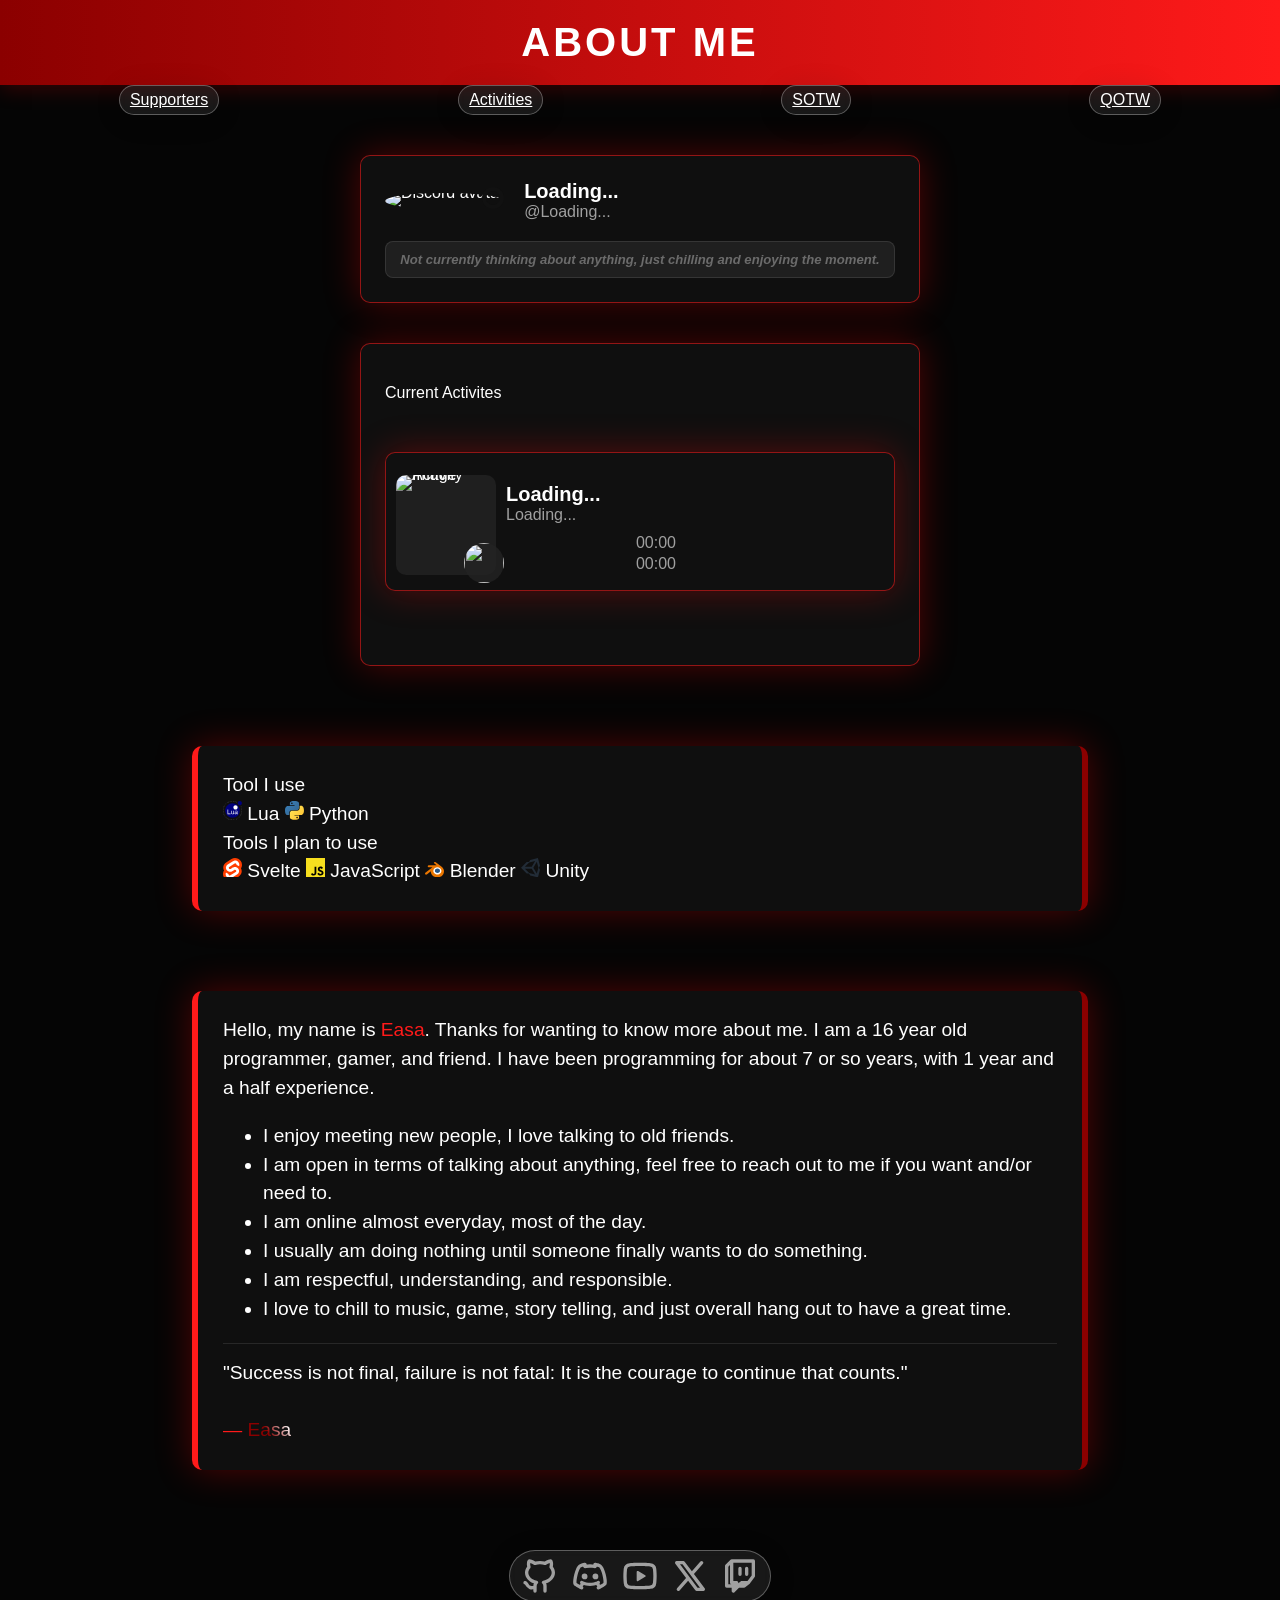
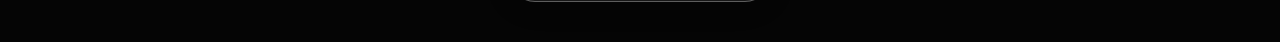
==== commit 2928b1f5: "update" ====
--- a/index.html
+++ b/index.html
@@ -5,21 +5,27 @@
     <meta name="viewport" content="width=device-width, initial-scale=1.0" />
     <title>Easa's Full Bio</title>
     <!-- Open Graph meta tags for link previews -->
-    <meta property="og:type" content="website" />
+    <!-- <meta property="og:type" content="website" />
     <meta property="og:url" content="https://gamingwitheasa.github.io/MyBio/" />
     <meta property="og:title" content="Easa's Full Bio" />
     <meta property="og:description" content="Discover the Easa's Full Bio" />
     <meta property="og:image" content="https://via.placeholder.com/1200x630?text=Easa's+Bio" />
-    <meta property="og:site_name" content="Easa's Full Bio" />
+    <meta property="og:site_name" content="Easa's Full Bio" /> -->
     <!-- Twitter Card meta tags -->
-    <meta property="twitter:card" content="summary_large_image" />
+    <!-- <meta property="twitter:card" content="summary_large_image" />
     <meta property="twitter:title" content="Easa's Full Bio" />
     <meta property="twitter:description" content="Discover the Easa's Full Bio" />
-    <meta property="twitter:image" content="https://via.placeholder.com/1200x630?text=Easa's+Bio" />
-    <link rel="stylesheet" href="Assets/styles.css">
+    <meta property="twitter:image" content="https://via.placeholder.com/1200x630?text=Easa's+Bio" /> -->
+    <link rel="stylesheet" href="Assets/CSS/index.css">
 </head>
 <body>
-    <header>Easa's Full Bio</header>
+    <header>About Me</header>
+    <div class="site-navigation " style="display: flex; justify-content: center; align-items: center;">
+        <a class="nav-link glass-container" href="Assets/Pages/Supporters.html">Supporters</a>
+        <a class="nav-link glass-container" href="">Activities</a>
+        <a class="nav-link glass-container" href="">SOTW</a>
+        <a class="nav-link glass-container" href="">QOTW</a>
+    </div>
 
     <!-- <div class="pfp-box" id="pfp" style="text-align: center;">
         <img src="Assets/Images/PFP.jpg" alt="Loading..." style="width:100%; border-radius: 600000px; opacity: 0.8; ">
@@ -76,56 +82,173 @@
                 </p>
             </div>
 
-            <div class="activity-section">
-                <br><p style="text-align: left;">Current Activites</p>
-                <!-- <p id="discord-activity"></p> -->
-                
-                <div class="dpf-box discord-activity">
-                    <p id="discord-activity" class="discord-activity-status"></p>
+            
+        </section>
+    <!-- </div> -->
+
+    <section class="dpf-box"style="width:min(70%,560px);margin:40px auto;padding:24px;box-sizing:border-box;text-align:center;background:rgba(17,17,17,.9);border:1px solid rgba(255,26,26,.55);">
+        <p style="text-align: left;">Current Activites</p>
+        <!-- <p id="discord-activity"></p> -->
+        
+        <div class="dpf-box discord-activity">
+            <p id="discord-activity" class="discord-activity-status"></p>
+            
+            <div style="display: flex; align-items: center; text-align: left;">
+                <div class="discord-activity-icon">
+                    <img id="activity-img" alt="Activity Image" style="border-radius: 10px;">
+                    <img id="activity-status-indicator" src="" class="status-dot-activity"/>
+                </div>
+
+                <div id="activity-description">
                     
-                    <div style="display: flex; align-items: center; text-align: left;">
-                        <div class="discord-activity-icon">
-                            <img id="activity-img" alt="Activity Image" style="border-radius: 10px;">
-                            <img id="activity-status-indicator" src="" class="status-dot-activity"/>
-                        </div>
-
-                        <div id="activity-description">
-                            
-                        </div>
-
-                        <div class="profile-info" style="width: 300px;">
-                            <div id="activity-stats-title" class="header3">Loading...</div>
-                            <div id="activity-stats-description" style="color: #a0a0a0; text-align: left;">
-                                Loading...
-                            </div>
-                            <div id="activity-timer" style="margin-top: 10px;">
-                                <div class="sc-bkbknG discord-activity-timer">
-                                    <div class="sc-fFSRQT activity-timer-timestamps">
-                                        <p class="sc-hHEhmb timer-timestamps-text">00:00</p>
-                                        <div activity="2" style="--progress: 23; width: 180px;" class="sc-dIvsxA activity-timer-timeline"></div>
-                                        <p class="sc-hHEhmb timer-timestamps-text">00:00</p>
-                                    </div>
-                                </div>
-                            </div>
+                </div>
+
+                <div class="profile-info" style="width: 300px;">
+                    <div id="activity-stats-title" class="header3">Loading...</div>
+                    <div id="activity-stats-description" style="color: #a0a0a0; text-align: left;">
+                        Loading...
+                    </div>
+                    <div id="activity-timer" style="margin-top: 10px;">
+                        <div class="discord-activity-timer">
+                            <div id="ts-start" class="timer-timestamps-text">00:00</div>
+                            <div activity="2" class="sc-dIvsxA activity-timer-timeline"></div>
+                            <div id="ts-end" class="timer-timestamps-text">00:00</div>
                         </div>
                     </div>
                 </div>
+            </div>
+        </div>
+        
+        <!-- <div id="activity" aria-live="polite" class="dpf-box discord-activity">
+            <p id="discord-activity" class="discord-activity-status"></p>
+            <div class="discord-activity-icon"> <!-- Width and Height should be the same as each other
+                <img id="activity-img" src="https://cdn.discordapp.com/app-icons/1402418491272986635/166fbad351ecdd02d11a3b464748f66b.png?size=160&keep_aspect_ratio=false" alt="Activity image" style="border-radius:8px;">
+            </div>
+            
+            <div id="activity-description">
                 
-                <!-- <div id="activity" aria-live="polite" class="dpf-box discord-activity">
-                    <p id="discord-activity" class="discord-activity-status"></p>
-                    <div class="discord-activity-icon"> <!-- Width and Height should be the same as each other
-                        <img id="activity-img" src="https://cdn.discordapp.com/app-icons/1402418491272986635/166fbad351ecdd02d11a3b464748f66b.png?size=160&keep_aspect_ratio=false" alt="Activity image" style="border-radius:8px;">
-                    </div>
-                    
-                    <div id="activity-description">
-                        
-                    </div>
-
-                </div> -->
-              <!-- </div> -->
-            </div>
-        </section>
-    <!-- </div> -->
+            </div>
+
+        </div> -->
+        <!-- </div> -->
+    </section>
+
+    <div class="bio-box">
+        Tool I use
+
+        <div class="bio-tools" aria-label="Tools I use">
+            <span class="bio-tool" aria-label="Lua">
+                <svg
+                    xmlns="http://www.w3.org/2000/svg" xmlns:xlink="http://www.w3.org/1999/xlink" aria-hidden="true" role="img"
+                    class="iconify iconify--logos" width="19" height="19" viewBox="0 0 256 256">
+                    <path fill="#00007D"
+                        d="M225.84958,128.023789 C225.84958,73.9999493 182.004106,30.1547455 127.980536,30.1547455 C73.9569673,30.1547455 30.1114931,73.9999493 30.1114931,128.023789 C30.1114931,182.047358 73.9569673,225.892832 127.980536,225.892832 C182.004106,225.892832 225.84958,182.047358 225.84958,128.023789">
+                    </path>
+                    <path fill="#FFFFFF"
+                        d="M197.194881,87.4746864 C197.194881,71.6516156 184.35271,58.8094446 168.529639,58.8094446 C152.706568,58.8094446 139.864397,71.6516156 139.864397,87.4746864 C139.864397,103.297757 152.706568,116.139928 168.529639,116.139928 C184.35271,116.139928 197.194881,103.297757 197.194881,87.4746864">
+                    </path>
+                    <path fill="#00007D"
+                        d="M254.515092,30.1544752 C254.515092,14.3314044 241.672921,1.48923337 225.84985,1.48923337 C210.026779,1.48923337 197.184608,14.3314044 197.184608,30.1544752 C197.184608,45.9775459 210.026779,58.819717 225.84985,58.819717 C241.672921,58.819717 254.515092,45.9775459 254.515092,30.1544752">
+                    </path>
+                    <path fill="#FFFFFF"
+                        d="M61.2496895,113.756182 L69.8085238,113.756182 L69.8085238,169.409554 L101.506027,169.409554 L101.506027,176.936008 L61.2496895,176.936008 L61.2496895,113.756182">
+                    </path>
+                    <path fill="#FFFFFF"
+                        d="M116.946044,130.87385 L116.946044,161.45301 C116.946044,163.804317 117.309094,165.725804 118.035464,167.216118 C119.375476,169.968591 121.874653,171.345098 125.533263,171.345098 C130.782209,171.345098 134.356748,168.936482 136.255797,164.119518 C137.288718,161.538974 137.805314,157.998226 137.805314,153.496194 L137.805314,130.87385 L145.546948,130.87385 L145.546948,176.936008 L138.235404,176.936008 L138.321639,170.14079 C137.335755,171.889808 136.111442,173.366336 134.648431,174.570644 C131.750522,176.979261 128.233833,178.183569 124.098365,178.183569 C117.655113,178.183569 113.266348,175.989863 110.931531,171.60299 C109.665588,169.252494 109.032482,166.112642 109.032482,162.183975 L109.032482,130.87385 L116.946044,130.87385">
+                    </path>
+                    <path fill="#FFFFFF"
+                        d="M182.879426,149.059582 C184.656828,148.831426 185.847079,148.086674 186.449098,146.827489 C186.792414,146.136532 186.964612,145.14389 186.964612,143.848211 C186.964612,141.200625 186.027117,139.279409 184.152938,138.084562 C182.278488,136.890256 179.595759,136.292832 176.105563,136.292832 C172.070657,136.292832 169.208701,137.387928 167.520507,139.57758 C166.576253,140.788646 165.961529,142.589567 165.675252,144.980612 L158.449943,144.980612 C158.592946,139.287248 160.433064,135.326682 163.969757,133.097833 C167.50645,130.869525 171.608938,129.755506 176.27695,129.755506 C181.689174,129.755506 186.085508,130.787886 189.46514,132.852106 C192.815848,134.916596 194.491067,138.128084 194.491067,142.486843 L194.491067,169.024608 C194.491067,169.82748 194.655696,170.472752 194.985766,170.959341 C195.315024,171.44593 196.010577,171.688955 197.071611,171.688955 C197.415738,171.688955 197.802847,171.667599 198.232938,171.624617 C198.663029,171.581635 199.121233,171.517567 199.609174,171.431603 L199.609174,177.151189 C198.404866,177.495316 197.487105,177.710496 196.856701,177.79619 C196.225757,177.882154 195.365305,177.925407 194.276156,177.925407 C191.609647,177.925407 189.674103,176.979261 188.469795,175.08724 C187.838851,174.084325 187.394703,172.664836 187.136541,170.830395 C185.559451,172.894615 183.294108,174.686074 180.341322,176.205584 C177.387725,177.724283 174.132984,178.484444 170.57818,178.484444 C166.305385,178.484444 162.815189,177.188224 160.105698,174.596866 C157.395937,172.005508 156.041326,168.762391 156.041326,164.867514 C156.041326,160.600938 157.374581,157.293212 160.04109,154.945149 C162.707599,152.597086 166.205364,151.150294 170.535197,150.605854 L182.879426,149.059582 L182.879426,149.059582 Z M166.578416,169.973457 C168.212815,171.261026 170.148089,171.904135 172.384777,171.904135 C175.108325,171.904135 177.745909,171.274272 180.29834,170.015088 C184.598978,167.924917 186.749432,164.504465 186.749432,159.75211 L186.749432,153.52593 C185.804638,154.130112 184.588976,154.633191 183.101094,155.035979 C181.613212,155.439037 180.153715,155.726125 178.723143,155.897242 L174.044317,156.49899 C171.240211,156.871231 169.131388,157.457842 167.718116,158.259092 C165.323556,159.60343 164.127088,161.749288 164.127088,164.695316 C164.127088,166.926598 164.944017,168.685888 166.578416,169.973457 L166.578416,169.973457 Z">
+                    </path>
+                    <path fill="#929292"
+                        d="M132.532038,255.92566 L132.429584,252.990986 C136.058458,252.864473 139.716798,252.578467 143.302691,252.140266 L143.658712,255.054665 C139.989018,255.502868 136.245254,255.795903 132.532038,255.92566 L132.532038,255.92566 Z M121.370492,255.8351 C117.663223,255.645331 113.924596,255.291202 110.258686,254.782175 L110.662285,251.873994 C114.244393,252.371126 117.897597,252.717145 121.520253,252.902589 L121.370492,255.8351 L121.370492,255.8351 Z M154.669685,253.218061 L154.060367,250.345833 C157.60517,249.593782 161.157271,248.67521 164.618543,247.615797 L165.478184,250.423147 C161.934733,251.50797 158.298289,252.447899 154.669685,253.218061 L154.669685,253.218061 Z M99.2796114,252.764182 C95.6674974,251.935088 92.0470032,250.934876 88.5189609,249.790851 L89.4242872,246.997829 C92.8709609,248.115362 96.407924,249.092596 99.9362365,249.902496 L99.2796114,252.764182 L99.2796114,252.764182 Z M175.999324,246.689926 L174.896659,243.968811 C178.249799,242.610686 181.585909,241.085499 184.813077,239.435962 L186.149305,242.050568 C182.846175,243.738762 179.43113,245.299903 175.999324,246.689926 L175.999324,246.689926 Z M78.0551299,245.881107 C74.6433284,244.432422 71.2523421,242.813702 67.9759747,241.06982 L69.3557254,238.477922 C72.5564013,240.181525 75.8695333,241.76321 79.2026695,243.178374 L78.0551299,245.881107 L78.0551299,245.881107 Z M195.857031,236.540486 L194.297512,234.052663 C197.365457,232.129284 200.386906,230.046952 203.278868,227.863248 L205.048161,230.206446 C202.088887,232.441242 198.996612,234.571962 195.857031,236.540486 L195.857031,236.540486 Z M58.3569166,235.397271 C55.2508553,233.377926 52.1931827,231.195573 49.2687814,228.910226 L51.0767307,226.596494 C53.9343611,228.829939 56.922019,230.962822 59.9572545,232.935941 L58.3569166,235.397271 L58.3569166,235.397271 Z M213.656194,223.098458 L211.690644,220.917998 C214.382564,218.490999 217.000144,215.917753 219.470125,213.269086 L221.617605,215.271671 C219.089504,217.981702 216.4111,220.615231 213.656194,223.098458 L213.656194,223.098458 Z M40.77834,221.659776 C38.0658754,219.132215 35.4309947,216.455164 32.9474974,213.70242 L35.1274171,211.735789 C37.5544161,214.425546 40.1290137,217.041774 42.7798437,219.511755 L40.77834,221.659776 L40.77834,221.659776 Z M228.871569,206.784473 L226.559189,204.975713 C228.793174,202.119704 230.927409,199.132857 232.90242,196.098163 L235.36321,197.699582 C233.342243,200.805102 231.157998,203.861964 228.871569,206.784473 L228.871569,206.784473 Z M25.8354551,205.097901 C23.5979556,202.138357 21.4653432,199.046623 19.4970898,195.909204 L21.9841014,194.348874 C23.9074805,197.414386 25.991434,200.435295 28.1775713,203.326986 L25.8354551,205.097901 L25.8354551,205.097901 Z M241.040895,188.083497 L238.449537,186.702665 C240.155033,183.50253 241.73807,180.190479 243.154585,176.857884 L245.857048,178.006775 C244.406471,181.417766 242.786129,184.808211 241.040895,188.083497 L241.040895,188.083497 Z M13.9829525,186.205263 C12.2934065,182.904025 10.7306441,179.490061 9.33764731,176.057445 L12.0584921,174.953428 C13.4190496,178.307109 14.9458585,181.642408 16.5964773,184.867143 L13.9829525,186.205263 L13.9829525,186.205263 Z M249.771388,167.544836 L246.978906,166.637888 C248.097521,163.194729 249.076646,159.658306 249.88925,156.12729 L252.750395,156.785537 C251.918598,160.400355 250.916224,164.020308 249.771388,167.544836 L249.771388,167.544836 Z M5.59929039,165.537115 C4.51257445,161.993124 3.57048363,158.357221 2.7992397,154.730239 L5.67092714,154.119299 C6.42459979,157.662479 7.34479409,161.21431 8.40636959,164.676663 L5.59929039,165.537115 L5.59929039,165.537115 Z M254.774065,145.807273 L251.865884,145.402323 C252.364908,141.821567 252.712819,138.168634 252.899345,134.545166 L255.831856,134.696549 C255.640465,138.404359 255.284714,142.142716 254.774065,145.807273 L254.774065,145.807273 Z M0.957229145,143.720617 C0.507134108,140.049031 0.212206969,136.305808 0.0810982049,132.593943 L3.01550158,132.490408 C3.14336642,136.11739 3.43153537,139.775459 3.87135797,143.363244 L0.957229145,143.720617 L0.957229145,143.720617 Z M252.992068,123.636376 C252.865825,120.016152 252.577926,116.356731 252.136211,112.760025 L255.05007,112.401842 C255.502327,116.08343 255.797254,119.828815 255.926471,123.533922 L252.992068,123.636376 L252.992068,123.636376 Z M3.09822175,121.581347 L0.165980993,121.432667 C0.353858501,117.724857 0.706095037,113.98623 1.21322914,110.320591 L4.1216811,110.722838 C3.62617107,114.304676 3.28177402,117.95788 3.09822175,121.581347 L3.09822175,121.581347 Z M250.33529,101.999105 C249.581618,98.4545723 248.662505,94.900849 247.603092,91.4363337 L250.410982,90.577774 C251.495265,94.1236579 252.435734,97.7609124 253.206978,101.388705 L250.33529,101.999105 L250.33529,101.999105 Z M6.08804224,99.9959789 L3.22608659,99.3404351 C4.05382893,95.7261584 5.05241816,92.1053939 6.19428089,88.5784329 L8.98757339,89.4826779 C7.87220275,92.928 6.89659134,96.4652334 6.08804224,99.9959789 L6.08804224,99.9959789 Z M243.961782,81.1514593 C242.603658,77.7910201 241.081174,74.450585 239.436773,71.2234171 L242.053001,69.8904329 C243.736059,73.1932925 245.293956,76.6121225 246.683979,80.0514974 L243.961782,81.1514593 L243.961782,81.1514593 Z M12.8018923,79.2588976 L10.0986188,78.1127096 C11.5456811,74.6998268 13.1627793,71.3080296 14.9050391,68.0313918 L17.4974784,69.4095206 C15.7954974,72.6110074 14.215434,75.92468 12.8018923,79.2588976 L12.8018923,79.2588976 Z M23.0351341,60.0083464 L20.5727223,58.4093601 C22.5912566,55.3011362 24.772528,52.2423823 27.0557128,49.317981 L29.3699852,51.124849 C27.1389736,53.9824794 25.0077128,56.9714889 23.0351341,60.0083464 L23.0351341,60.0083464 Z M36.4509398,42.8244477 L34.3018374,40.8240253 C36.8277761,38.1104794 39.5037466,35.4742471 42.2551383,32.9893981 L44.2231214,35.1682365 C41.5344456,37.5968574 38.9192988,40.1725364 36.4509398,42.8244477 L36.4509398,42.8244477 Z M52.6281394,28.2146061 L50.8564139,25.873301 C53.8143358,23.6349905 56.9047181,21.5010264 60.0415966,19.5306103 L61.603548,22.016811 C58.5380359,23.9420824 55.5184794,26.0273875 52.6281394,28.2146061 L52.6281394,28.2146061 Z M196.121951,23.1154213 L195.961107,23.0116156 L197.558471,20.5475818 L197.713369,20.6481436 L196.121951,23.1154213 L196.121951,23.1154213 Z M186.553715,17.4882872 C183.351687,15.7919831 180.036393,14.2167856 176.700013,12.8062175 L177.843227,10.1021331 C181.258002,11.5454108 184.651151,13.1576431 187.928059,14.8939556 L186.553715,17.4882872 L186.553715,17.4882872 Z M71.0825766,16.6240507 L69.7436452,14.0110665 C73.0446125,12.319358 76.4583062,10.7549736 79.8890306,9.36116579 L80.9941288,12.0814699 C77.6426103,13.4431088 74.3075818,14.9715396 71.0825766,16.6240507 L71.0825766,16.6240507 Z M166.475151,9.00081943 C163.027396,7.88598944 159.488811,6.91010771 155.957795,6.1004773 L156.61415,3.23879197 C160.228156,4.0673453 163.849732,5.06620486 167.378585,6.20698627 L166.475151,9.00081943 L166.475151,9.00081943 Z M91.2692714,8.42421119 L90.4071975,5.61740232 C93.9495671,4.52933474 97.5851996,3.58562196 101.212722,2.81194509 L101.825014,5.6833622 C98.2812925,6.43919747 94.7297318,7.36128405 91.2692714,8.42421119 L91.2692714,8.42421119 Z M145.227151,4.1276283 C141.637474,3.62887434 137.983189,3.28231468 134.364857,3.09795143 L134.514348,0.165710665 C138.217293,0.354399155 141.957812,0.709068638 145.631561,1.219717 L145.227151,4.1276283 L145.227151,4.1276283 Z M112.580528,3.87919747 L112.221533,0.96479831 C115.891768,0.513081309 119.63499,0.216532207 123.347666,0.083531151 L123.452824,3.0176642 C119.82449,3.14769166 116.166691,3.43748258 112.580528,3.87919747 L112.580528,3.87919747 Z">
+                    </path>
+                    </svg>
+                <span class="bio-tool-label">Lua</span>
+            </span>
+
+            <span class="bio-tool" tabindex="0" aria-label="Python">
+                <svg 
+                xmlns="http://www.w3.org/2000/svg" xmlns:xlink="http://www.w3.org/1999/xlink" aria-hidden="true" role="img" 
+                class="iconify iconify--logos" width="19" height="18.93" viewBox="0 0 256 255">
+                    <defs>
+                        <linearGradient id="SVGg39WleeP5" x1="12.959%" x2="79.639%" y1="12.039%" y2="78.201%">
+                            <stop offset="0%" stop-color="#387eb8"></stop>
+                            <stop offset="100%" stop-color="#366994"></stop>
+                        </linearGradient>
+                        <linearGradient id="SVGlXoRkc4T5" x1="19.128%" x2="90.742%" y1="20.579%" y2="88.429%">
+                            <stop offset="0%" stop-color="#ffe052"></stop>
+                            <stop offset="100%" stop-color="#ffc331"></stop>
+                        </linearGradient>
+                    </defs>
+                    <path fill="url(#SVGg39WleeP5)"
+                        d="M126.916.072c-64.832 0-60.784 28.115-60.784 28.115l.072 29.128h61.868v8.745H41.631S.145 61.355.145 126.77c0 65.417 36.21 63.097 36.21 63.097h21.61v-30.356s-1.165-36.21 35.632-36.21h61.362s34.475.557 34.475-33.319V33.97S194.67.072 126.916.072M92.802 19.66a11.12 11.12 0 0 1 11.13 11.13a11.12 11.12 0 0 1-11.13 11.13a11.12 11.12 0 0 1-11.13-11.13a11.12 11.12 0 0 1 11.13-11.13">
+                    </path>
+                    <path fill="url(#SVGlXoRkc4T5)"
+                        d="M128.757 254.126c64.832 0 60.784-28.115 60.784-28.115l-.072-29.127H127.6v-8.745h86.441s41.486 4.705 41.486-60.712c0-65.416-36.21-63.096-36.21-63.096h-21.61v30.355s1.165 36.21-35.632 36.21h-61.362s-34.475-.557-34.475 33.32v56.013s-5.235 33.897 62.518 33.897m34.114-19.586a11.12 11.12 0 0 1-11.13-11.13a11.12 11.12 0 0 1 11.13-11.131a11.12 11.12 0 0 1 11.13 11.13a11.12 11.12 0 0 1-11.13 11.13">
+                    </path>
+                </svg>
+                <span class="bio-tool-label">Python</span>
+            </span>
+        </div>
+
+        Tools I plan to use
+
+        <div class="bio-tools" aria-label="Tools I plan to use">
+            <span class="bio-tool" aria-label="Svelte">
+                <svg
+                    xmlns="http://www.w3.org/2000/svg" xmlns:xlink="http://www.w3.org/1999/xlink" aria-hidden="true" role="img"
+                    class="iconify iconify--logos" width="19" height="19" viewBox="0 0 256 256">
+                    <path fill="#FF3E00"
+                        d="M239.681566,40.706757 C211.113272,-0.181889366 154.69089,-12.301439 113.894816,13.6910393 L42.2469062,59.3555354 C22.6760042,71.6680028 9.1958152,91.6538543 5.11196889,114.412133 C1.69420521,133.371174 4.6982178,152.928576 13.6483951,169.987905 C7.51549676,179.291145 3.33259428,189.7413 1.3524912,200.706787 C-2.77083771,223.902098 2.62286977,247.780539 16.3159596,266.951444 C44.8902975,307.843936 101.312954,319.958266 142.10271,293.967161 L213.75062,248.302665 C233.322905,235.991626 246.803553,216.005094 250.885557,193.246067 C254.302867,174.287249 251.30121,154.730228 242.355449,137.668922 C248.486748,128.365895 252.667894,117.916162 254.646134,106.951413 C258.772188,83.7560394 253.378243,59.8765465 239.682665,40.706757">
+                    </path>
+                    <path fill="#FFFFFF"
+                        d="M106.888658,270.841265 C83.7871855,276.848065 59.3915045,267.805346 45.7864111,248.192566 C37.5477583,236.66102 34.3023491,222.296573 36.7830958,208.343155 C37.1989333,206.075414 37.7711933,203.839165 38.4957755,201.650433 L39.845476,197.534835 L43.5173097,200.231763 C51.9971301,206.462491 61.4784803,211.199728 71.5527203,214.239302 L74.2164003,215.047419 L73.9710252,217.705878 C73.6455499,221.487851 74.6696022,225.262925 76.8616703,228.361972 C80.9560313,234.269749 88.3011363,236.995968 95.2584831,235.190159 C96.8160691,234.773852 98.3006859,234.121384 99.6606718,233.25546 L171.331634,187.582718 C174.877468,185.349963 177.321139,181.729229 178.065299,177.605596 C178.808171,173.400048 177.830501,169.072361 175.351884,165.594581 C171.255076,159.685578 163.908134,156.9582 156.947927,158.762547 C155.392392,159.178888 153.90975,159.83088 152.551509,160.695872 L125.202489,178.130144 C120.705281,180.989558 115.797437,183.144784 110.64897,184.521162 C87.547692,190.527609 63.1523949,181.484801 49.5475471,161.872188 C41.3085624,150.340895 38.0631179,135.976391 40.5442317,122.023052 C43.0002744,108.333716 51.1099574,96.3125326 62.8835328,88.9089537 L134.548175,43.2323647 C139.047294,40.3682559 143.958644,38.21032 149.111311,36.8336525 C172.21244,30.8273594 196.607527,39.8700206 210.212459,59.4823515 C218.451112,71.013898 221.696522,85.3783452 219.215775,99.3317627 C218.798144,101.59911 218.225915,103.835236 217.503095,106.024485 L216.153395,110.140083 L212.483484,107.447276 C204.004261,101.212984 194.522,96.4735732 184.44615,93.4336926 L181.78247,92.6253012 L182.027845,89.9668419 C182.350522,86.1852063 181.326723,82.4111645 179.1372,79.3110228 C175.042839,73.4032457 167.697734,70.677026 160.740387,72.4828355 C159.182801,72.8991426 157.698185,73.5516104 156.338199,74.4175344 L84.6672364,120.0922 C81.1218886,122.323199 78.6795938,125.943704 77.9387928,130.066574 C77.1913232,134.271925 78.1673502,138.601163 80.6469865,142.078963 C84.7438467,147.987899 92.0907405,150.71526 99.0509435,148.910997 C100.608143,148.493836 102.092543,147.841423 103.452857,146.976298 L130.798305,129.548621 C135.293566,126.685437 140.201191,124.528302 145.350175,123.152382 C168.451453,117.145935 192.846751,126.188743 206.451598,145.801356 C214.690583,157.332649 217.936027,171.697153 215.454914,185.650492 C212.997261,199.340539 204.888162,211.362752 193.115613,218.769811 L121.450695,264.442553 C116.951576,267.306662 112.040226,269.464598 106.887559,270.841265">
+                    </path>
+                </svg>
+                <span class="bio-tool-label">Svelte</span>
+            </span>
+
+            <span class="bio-tool" tabindex="0" aria-label="JavaScript">
+                <svg
+                    xmlns="http://www.w3.org/2000/svg" xmlns:xlink="http://www.w3.org/1999/xlink" aria-hidden="true" role="img"
+                    class="iconify iconify--logos" width="19" height="19" viewBox="0 0 256 256">
+                    <path fill="#f7df1e" d="M0 0h256v256H0z"></path>
+                    <path
+                        d="m67.312 213.932l19.59-11.856c3.78 6.701 7.218 12.371 15.465 12.371c7.905 0 12.89-3.092 12.89-15.12v-81.798h24.057v82.138c0 24.917-14.606 36.259-35.916 36.259c-19.245 0-30.416-9.967-36.087-21.996m85.07-2.576l19.588-11.341c5.157 8.421 11.859 14.607 23.715 14.607c9.969 0 16.325-4.984 16.325-11.858c0-8.248-6.53-11.17-17.528-15.98l-6.013-2.58c-17.357-7.387-28.87-16.667-28.87-36.257c0-18.044 13.747-31.792 35.228-31.792c15.294 0 26.292 5.328 34.196 19.247l-18.732 12.03c-4.125-7.389-8.591-10.31-15.465-10.31c-7.046 0-11.514 4.468-11.514 10.31c0 7.217 4.468 10.14 14.778 14.608l6.014 2.577c20.45 8.765 31.963 17.7 31.963 37.804c0 21.654-17.012 33.51-39.867 33.51c-22.339 0-36.774-10.654-43.819-24.574">
+                    </path>
+                </svg>
+                <span class="bio-tool-label">JavaScript</span>
+            </span>
+            
+            <span class="bio-tool" tabindex="0" aria-label="Blender">
+                <svg 
+                    xmlns="http://www.w3.org/2000/svg" xmlns:xlink="http://www.w3.org/1999/xlink" aria-hidden="true" role="img" class="iconify iconify--logos"
+                    width="19" height="15.44" viewBox="0 0 256 208">
+                    <path fill="#fff"
+                        d="M100.43 115.195c.931-16.606 9.062-31.235 21.33-41.606c12.03-10.186 28.222-16.412 45.89-16.412c17.65 0 33.843 6.226 45.882 16.412c12.258 10.37 20.39 25 21.33 41.588c.93 17.062-5.928 32.912-17.958 44.661c-12.267 11.951-29.716 19.45-49.254 19.45s-37.021-7.499-49.28-19.45c-12.039-11.75-18.88-27.6-17.94-44.643">
+                    </path>
+                    <path fill="#265787"
+                        d="M133.168 116.676c.477-8.52 4.65-16.027 10.944-21.348c6.173-5.226 14.481-8.421 23.547-8.421c9.056 0 17.365 3.195 23.542 8.421c6.29 5.321 10.462 12.828 10.944 21.34c.478 8.754-3.04 16.887-9.214 22.915c-6.294 6.132-15.247 9.98-25.272 9.98s-18.996-3.848-25.286-9.98c-6.177-6.028-9.687-14.161-9.205-22.907">
+                    </path>
+                    <path fill="#ea7600"
+                        d="M78.41 134.18c.06 3.34 1.125 9.834 2.724 14.904c3.359 10.733 9.057 20.663 16.986 29.413c8.137 8.995 18.156 16.22 29.73 21.349c12.164 5.387 25.344 8.132 39.034 8.11c13.668-.019 26.849-2.818 39.013-8.246c11.573-5.179 21.583-12.435 29.707-21.434c7.924-8.787 13.613-18.734 16.982-29.467c1.693-5.423 2.763-10.927 3.192-16.45a75 75 0 0 0-.528-16.336c-1.508-10.611-5.18-20.567-10.833-29.643c-5.17-8.34-11.834-15.641-19.759-21.787l.018-.013l-79.97-61.405c-.073-.054-.132-.112-.209-.162c-5.246-4.028-14.07-4.014-19.84.022c-5.834 4.082-6.502 10.833-1.31 15.09l-.022.023l33.355 27.124l-101.663.108h-.136c-8.403.01-16.48 5.523-18.08 12.49c-1.643 7.098 4.065 12.986 12.802 13.018l-.014.031l51.53-.1L9.167 141.4c-.117.086-.244.176-.352.262c-8.674 6.642-11.478 17.687-6.015 24.676c5.545 7.108 17.335 7.121 26.099.041l50.184-41.071s-.732 5.544-.673 8.872m128.955 18.566c-10.34 10.535-24.817 16.508-40.48 16.54c-15.687.027-30.163-5.893-40.503-16.409c-5.053-5.125-8.764-11.022-11.054-17.303a44.9 44.9 0 0 1-2.537-19.334c.546-6.462 2.47-12.625 5.54-18.202c3.016-5.481 7.17-10.435 12.3-14.625c10.05-8.19 22.847-12.625 36.23-12.643c13.398-.018 26.185 4.376 36.246 12.54c5.12 4.171 9.27 9.107 12.286 14.58a45.7 45.7 0 0 1 5.563 18.192a45 45 0 0 1-2.547 19.32c-2.294 6.3-5.992 12.197-11.044 17.344">
+                    </path>
+                </svg>
+                <span class="bio-tool-label">Blender</span>
+            </span>
+
+            <span class="bio-tool" tabindex="0" aria-label="Unity">
+                <svg 
+                    xmlns="http://www.w3.org/2000/svg" xmlns:xlink="http://www.w3.org/1999/xlink" aria-hidden="true" role="img" class="iconify iconify--logos"
+                    width="19" height="19.52" viewBox="0 0 256 263">
+                    <path fill="#222c37"
+                        d="m166.872 131.237l45.91-79.275l22.184 79.275l-22.185 79.256zm-22.376 12.874l45.916 79.262l-79.966-20.486l-57.77-58.776zm45.906-105.033l-45.906 79.275h-91.82l57.77-58.78zm65.539 65.18L227.933.06l-104.54 27.925l-15.475 27.207l-31.401-.225L0 131.244l76.517 76.259h.003l31.388-.232l15.497 27.207l104.528 27.92L255.94 158.22l-15.906-26.982z">
+                    </path>
+                </svg>
+                <span class="bio-tool-label">Unity</span>
+            </span>
+        </div>
+    </div>
 
     <div class="bio-box">
         <!-- Hello, my name is <span style="color: #ff1a1a;">Easa</span>. Thanks for wanting to know more about me. I am a <span style="color: #ff1a1a;">16</span> year old programmer, gamer, and friend. I have been programming for about 7 or so years, with 1 year and a half experience.  -->
@@ -160,6 +283,8 @@
         </svg>
     </div> -->
 
+    
+
     <div class="redirect-icons-container glass-container" style="display: flex; justify-content: center; align-items: center;">
          <svg title="Github" class="redirect-icons" xmlns="http://www.w3.org/2000/svg" width="1em" height="1em" viewBox="0 0 24 24">
             <path d="M0 0h24v24H0z" fill="none" />
@@ -219,6 +344,6 @@
 
 </body>
 
-<script src="Assets/lanyard-api.js"></script>
+<script src="assets/javascript/lanyard-api.js"></script>
 
 </html>
--- a/Assets/CSS/index.css
+++ b/Assets/CSS/index.css
@@ -0,0 +1,592 @@
+:root {
+    --accent-red: #ff1a1a;
+    --dark-red: #8b0000;
+    --bg-card: rgba(17, 17, 17, 0.85);
+    --border-glow: rgba(255, 26, 26, 0.4);
+}
+
+* {
+    box-sizing: border-box;
+}
+
+body {
+    margin: 0;
+    font-family: Arial, sans-serif;
+    /* font-family: system-ui, -apple-system, BlinkMacSystemFont, "Segoe UI", Roboto, Helvetica, Arial, sans-serif; */
+    /* Updated background to animated gradient */
+    /* background: #000000; */
+    background: #050505;
+    
+    /* background-image: radial-gradient(circle at 50% 0%, #1a0505 0%, #050505 75%); */
+    background-size: 400% 400%;
+    animation: gradientBG 15s ease infinite;
+    color: #ffffff;
+    min-height: 100vh;
+    /* display: flex; */
+    flex-direction: column;
+    align-items: center;
+    padding-bottom: 40px;
+}
+
+/* Added background animation keyframes */
+@keyframes gradientBG {
+    0% {
+        background-position: 0% 50%;
+    }
+
+    50% {
+        background-position: 100% 50%;
+    }
+
+    100% {
+        background-position: 0% 50%;
+    }
+}
+
+header {
+    background: linear-gradient(90deg, #8b0000, #ff1a1a);
+    padding: 20px;
+    text-align: center;
+    font-size: 2.5rem;
+    font-weight: bold;
+    letter-spacing: 3px;
+    text-transform: uppercase;
+    color: white;
+    /* Added header entrance animation */
+    animation: slideDown 1s ease-out;
+    box-shadow: 0 4px 20px rgba(255, 0, 0, 0.2);
+    position: relative;
+    overflow: hidden;
+}
+
+/* Added shimmer effect to header */
+header::after {
+    content: '';
+    position: absolute;
+    top: 0;
+    left: -100%;
+    width: 100%;
+    height: 100%;
+    background: linear-gradient(90deg, transparent, rgba(255, 255, 255, 0.2), transparent);
+    animation: shimmer 3s infinite;
+}
+
+.shimmer-text {
+    /* Define variables with default fallback colors */
+    --base-color: var(--shimmer-base, #8b0000);
+    /* --mid-color: var(--shimmer-mid, #ff1a1a); */
+    --glow-color: var(--shimmer-glow, #FFFAFA);
+
+    /* Construct the gradient using those variables */
+    background: linear-gradient(55deg,
+            var(--base-color) 25%,
+            var(--glow-color) 50%,
+            var(--base-color) 100%
+            /* var(--base-color) 0%, 
+                var(--mid-color) 40%, 
+                var(--glow-color) 50%, 
+                var(--mid-color) 60%, 
+                var(--base-color) 100% */
+        );
+    background-size: 200% auto;
+
+    -webkit-background-clip: text;
+    background-clip: text;
+    -webkit-text-fill-color: transparent;
+
+    animation: textShimmer 4s infinite;
+}
+
+@keyframes textShimmer {
+    0% {
+        background-position: 155% center;
+    }
+
+    100% {
+        background-position: -245% center;
+    }
+}
+
+
+@keyframes slideDown {
+    from {
+        transform: translateY(-100%);
+        opacity: 0;
+    }
+
+    to {
+        transform: translateY(0);
+        opacity: 1;
+    }
+}
+
+@keyframes shimmer {
+    0% {
+        left: -100%;
+    }
+
+    100% {
+        left: 100%;
+    }
+}
+
+.header3 {
+    color: #ffffff;
+    font-family: Arial, sans-serif;
+    font-size: 20px;
+    font-weight: 700;
+}
+
+.glass-container {
+    margin: auto;
+    /* text-align: center; */
+    align-items: center;
+    color: white;
+
+    display: inline-block;
+    padding: 5px 10px;
+    /* padding-inline: 5; */
+
+    width: max-content;
+    /* height: 5%; */
+    gap: 10px;
+
+    background: rgba(100, 100, 100, 0.2);
+    border-radius: 32px;
+    box-shadow: 0 4px 30px rgba(0, 0, 0, 0.1);
+    backdrop-filter: blur(5px);
+    -webkit-backdrop-filter: blur(5px);
+    border: 1px solid rgba(255, 255, 255, 0.3);
+}
+
+/* Card Base Styles */
+.card {
+    background: var(--bg-card);
+    border: 1px solid var(--border-glow);
+    border-left: 5px solid var(--accent-red);
+    border-radius: 12px;
+    padding: 24px;
+    box-shadow: 0 8px 32px rgba(0, 0, 0, 0.5), 0 0 15px rgba(255, 0, 0, 0.15);
+    backdrop-filter: blur(8px);
+    animation: fadeInScale 0.8s cubic-bezier(0.16, 1, 0.3, 1);
+}
+
+.pfp-box {
+    margin: 40px auto;
+    background: rgba(17, 17, 17, 0.9);
+    /* border-left: 6px solid #ff1a1a;
+            border-right: 6px solid #8b0000; */
+    /* padding: 25px; */
+    width: 25%;
+    /* line-height: 1.8rem; */
+    box-shadow: 0 0 36px rgba(255, 0, 0, 0.3);
+    border-radius: 100000px;
+    /* Added entrance animation for profile picture */
+    animation: fadeInScale 1s cubic-bezier(0.2, 0.8, 0.2, 1);
+    backdrop-filter: blur(5px);
+}
+
+.dpf-box {
+    margin: 50px auto;
+    /* background: rgba(17, 17, 17, 0.9); */
+    /* border-left: 6px solid #ff1a1a;
+            border-right: 6px solid #8b0000; */
+    /* padding: 25px; */
+    width: 70% auto;
+    border-radius: 10px;
+    /* line-height: 1.8rem; */
+    box-shadow: 0 0 36px rgba(255, 0, 0, 0.3);
+    /* border-radius: 100000px; */
+    /* Added entrance animation for profile picture */
+    animation: fadeInScale 1s cubic-bezier(0.2, 0.8, 0.2, 1);
+    backdrop-filter: blur(5px);
+}
+
+.discord-card {
+    display: flex;
+    flex-direction: column;
+    gap: 15px;
+}
+
+.profile-header {
+    display: flex;
+    align-items: center;
+    gap: 20px;
+}
+
+.avatar-container {
+    position: relative;
+    /* Crucial: anchors the absolute child inside */
+    display: inline-block;
+    /* Makes the wrapper shrink-wrap the avatar image */
+    line-height: 0;
+    /* Prevents unwanted spacing under the image */
+}
+
+.status-text-box {
+    /* position: absolute;
+    bottom: 65px;
+    left: 100px;
+
+    width: max-content;
+    max-width: 200px;
+    height: auto;
+    min-height: 45px;
+    max-height: 166px;
+    border-radius: 22px;
+
+    border: 2.5px solid #323232;
+    background-color: #252525;
+
+    display: flex;
+    align-items: center;
+    box-sizing: border-box; */
+
+    /* --------- */
+
+    background: rgba(35, 35, 35, 0.8);
+    border: 1px solid rgba(255, 255, 255, 0.1);
+    border-radius: 8px;
+    padding: 10px 14px;
+    font-size: 0.9rem;
+    color: #dddddd;
+    margin-top: 5px;
+}
+
+.status-dot {
+    position: absolute;
+    bottom: 0px;
+    /* Distance from the bottom of the avatar */
+    right: 0px;
+    /* Distance from the right of the avatar */
+    width: 22px;
+    /* Adjusted size proportioned to a 96px avatar */
+    height: 22px;
+    border-radius: 50%;
+
+    border: 4.5px solid #111111;
+    /* Matches your card's background color for that cutout effect */
+    z-index: 4;
+}
+
+.status-dot-activity {
+    position: absolute;
+    bottom: -7.5px;
+    /* Distance from the bottom of the avatar */
+    right: -7.5px;
+    /* Distance from the right of the avatar */
+    width: 40px;
+    /* Adjusted size proportioned to a 96px avatar */
+    height: 40px;
+    border-radius: 50%;
+
+    /* background-color: #111111; */
+    /* border: 5.75px solid #111111; */
+    /* Matches your card's background color for that cutout effect */
+    z-index: 4;
+}
+
+img.status-dot-activity {
+  width: 40px !important;
+  height: 40px !important;
+  object-fit: cover; /* Ensures the image scales nicely if it isn't square */
+}
+
+.online {
+    background-color: #55d860;
+    /* Will be dynamically changed by your JS */
+}
+
+.idle {
+    background-color: #f0b132;
+    /* Will be dynamically changed by your JS */
+    fill: #f0b232;
+}
+
+.dnd {
+    background-color: #d85555;
+    /* Will be dynamically changed by your JS */
+}
+
+.offline {
+    /* background-color: #80848e; */
+    stroke: #80848e;
+}
+
+.discord-activity {
+    /* width: min(70%, 560px); */
+    /* margin: 40px auto; */
+    /* padding: 24px;
+    box-sizing: border-box;
+    text-align: center; */
+    background: rgba(17, 17, 17, .9);
+    border: 1px solid rgba(255, 26, 26, .55);
+    /* display: flex;
+    align-items: center;
+    gap: 20px; */
+}
+
+.discord-activity-status {
+    margin-left: 3%;
+    text-align: left; 
+    font-size: 0.75rem;
+}
+
+.discord-activity-timer {
+    display: flex;
+    flex-direction: column;
+    align-items: center;
+    justify-content: center;
+    width: 100%;
+    padding: 0 5px;
+}
+
+.activity-timer-timeline {
+    width: calc(var(--progress) * 1%);
+    height: 3px;
+    border-radius: 5px;
+    background-color: #1DB954;
+}
+
+.activity-timer-timestamps {
+    display: flex;
+    flex-direction: row;
+    align-items: center;
+    justify-content: space-between;
+    width: 100%;
+}
+
+.timer-timestamps-text {
+  /* font-size: 0.75rem; */
+  /* margin: 0 5px; */
+  color: #a0a0a0;
+  font-weight: normal;
+}
+
+.discord-activity-icon {
+    /* background-color: rgba(35, 35, 35, 0.8); */
+    /* border-radius: 10px; */
+    width: 100px;
+    height: auto;
+    aspect-ratio: 1 / 1;
+    min-height: 0;
+    /* overflow: hidden; */
+    margin: 10px;
+    margin-bottom: 15px;
+
+    position: relative;
+    /* Crucial: anchors the absolute child inside */
+    line-height: 0;
+    /* Prevents unwanted spacing under the image */
+}
+
+.discord-activity-icon img {
+    background-color: rgba(35, 35, 35, 0.8);
+    display: block;
+    width: 100%;
+    height: 100%;
+    object-fit: cover;
+}
+
+/* .discord-activity-description {
+    
+} */
+
+.redirect-icons-container {
+    display: flex;
+    justify-content: center;
+    justify-content: space-around;
+    margin-top: 10px;
+    /* width: 10% */
+}
+
+.redirect-icons {
+    /* width: 15%; */
+    font-size: 2.5rem;
+    color: #a0a0a0;
+    transition: color 0.3s ease, transform 0.3s ease;
+}
+
+.redirect-icons:hover {
+    color: var(--accent-red);
+    transform: scale(1.1);
+}
+
+.bio-box {
+    margin: 80px auto;
+    background: rgba(17, 17, 17, 0.9);
+    border-left: 6px solid #ff1a1a;
+    border-right: 6px solid #8b0000;
+    padding: 25px;
+    width: 70%;
+    font-size: 1.2rem;
+    line-height: 1.8rem;
+    box-shadow: 0 0 36px rgba(255, 0, 0, 0.3);
+    border-radius: 10px;
+    /* Added entrance animation for bio */
+    animation: fadeInScale 1s cubic-bezier(0.2, 0.8, 0.2, 1);
+    backdrop-filter: blur(5px);
+}
+
+.quote-box {
+    margin: 40px auto;
+    background: rgba(17, 17, 17, 0.9);
+    border-left: 6px solid #ff1a1a;
+    border-right: 6px solid #8b0000;
+    padding: 25px;
+    width: 70%;
+    font-size: 1.6rem;
+    line-height: 2.2rem;
+    box-shadow: 0 0 36px rgba(255, 0, 0, 0.3);
+    border-radius: 10px;
+    /* Added entrance animation for main quote */
+    animation: fadeInScale 1.2s cubic-bezier(0.2, 0.8, 0.2, 1);
+    backdrop-filter: blur(5px);
+}
+
+.main-week-number {
+    font-size: 2.2rem;
+    color: #ff1a1a;
+    font-weight: 900;
+    letter-spacing: 2px;
+    margin-bottom: 8px;
+}
+
+.main-quote-text {
+    font-size: 1.6rem;
+    color: #ffffff;
+    margin-top: 6px;
+}
+
+@keyframes fadeInScale {
+    from {
+        opacity: 0;
+        transform: scale(0.9) translateY(20px);
+    }
+
+    to {
+        opacity: 1;
+        transform: scale(1) translateY(0);
+    }
+}
+
+.week-badge {
+    float: right;
+    background: linear-gradient(90deg, #8b0000, #ff1a1a);
+    color: white;
+    padding: 6px 10px;
+    border-radius: 20px;
+    font-size: 0.9rem;
+    font-weight: bold;
+    box-shadow: 0 2px 8px rgba(0, 0, 0, 0.4);
+    /* Added pulse animation to badge */
+    animation: pulse 2s infinite;
+}
+
+@keyframes pulse {
+    0% {
+        box-shadow: 0 0 0 0 rgba(255, 26, 26, 0.4);
+    }
+
+    70% {
+        box-shadow: 0 0 0 10px rgba(255, 26, 26, 0);
+    }
+
+    100% {
+        box-shadow: 0 0 0 0 rgba(255, 26, 26, 0);
+    }
+}
+
+/* Fade-in animation for list items */
+@keyframes fadeInUp {
+    from {
+        opacity: 0;
+        transform: translateY(20px);
+    }
+
+    to {
+        opacity: 1;
+        transform: translateY(0);
+    }
+}
+
+.quote-item {
+    background: rgba(22, 22, 22, 0.8);
+    padding: 15px;
+    margin-bottom: 15px;
+    border-left: 4px solid #8b0000;
+    transition: all 0.3s cubic-bezier(0.25, 0.8, 0.25, 1);
+    border-radius: 6px;
+    opacity: 0;
+    transform: translateY(10px);
+    animation-name: fadeInUp;
+    animation-duration: 800ms;
+    animation-fill-mode: forwards;
+    animation-timing-function: cubic-bezier(.16, .84, .24, 1);
+    /* Added border for better contrast */
+    border: 1px solid rgba(255, 255, 255, 0.05);
+    border-left: 4px solid #8b0000;
+}
+
+.quote-item:hover {
+    background: #1d1d1d;
+    transform: scale(1.02) translateX(5px);
+    box-shadow: -5px 5px 20px rgba(0, 0, 0, 0.5);
+    border-left-color: #ff1a1a;
+}
+
+.section-title {
+    text-align: center;
+    margin-top: 60px;
+    font-size: 2rem;
+    color: #ff1a1a;
+    text-shadow: 0 0 10px rgba(255, 0, 0, 0.6);
+    /* Added tracking-in animation */
+    animation: trackingIn 1.5s cubic-bezier(0.215, 0.610, 0.355, 1.000) both;
+    animation-delay: 0.5s;
+}
+
+@keyframes trackingIn {
+    0% {
+        letter-spacing: -0.5em;
+        opacity: 0;
+    }
+
+    40% {
+        opacity: 0.6;
+    }
+
+    100% {
+        opacity: 1;
+    }
+}
+
+.previous-list {
+    margin: 20px auto;
+    width: 70%;
+    padding: 10px;
+    overflow: hidden;
+    transition: max-height 0.7s cubic-bezier(.2, .9, .2, 1), min-height 0.7s cubic-bezier(.2, .9, .2, 1);
+    max-height: 5000px;
+    /* Large enough for many quotes */
+}
+
+footer {
+    margin-top: 60px;
+    text-align: center;
+    padding: 20px;
+    font-size: 0.9rem;
+    color: #777;
+    /* Added fade in for footer */
+    animation: fadeIn 2s ease-in;
+}
+
+@keyframes fadeIn {
+    from {
+        opacity: 0;
+    }
+
+    to {
+        opacity: 1;
+    }
+}
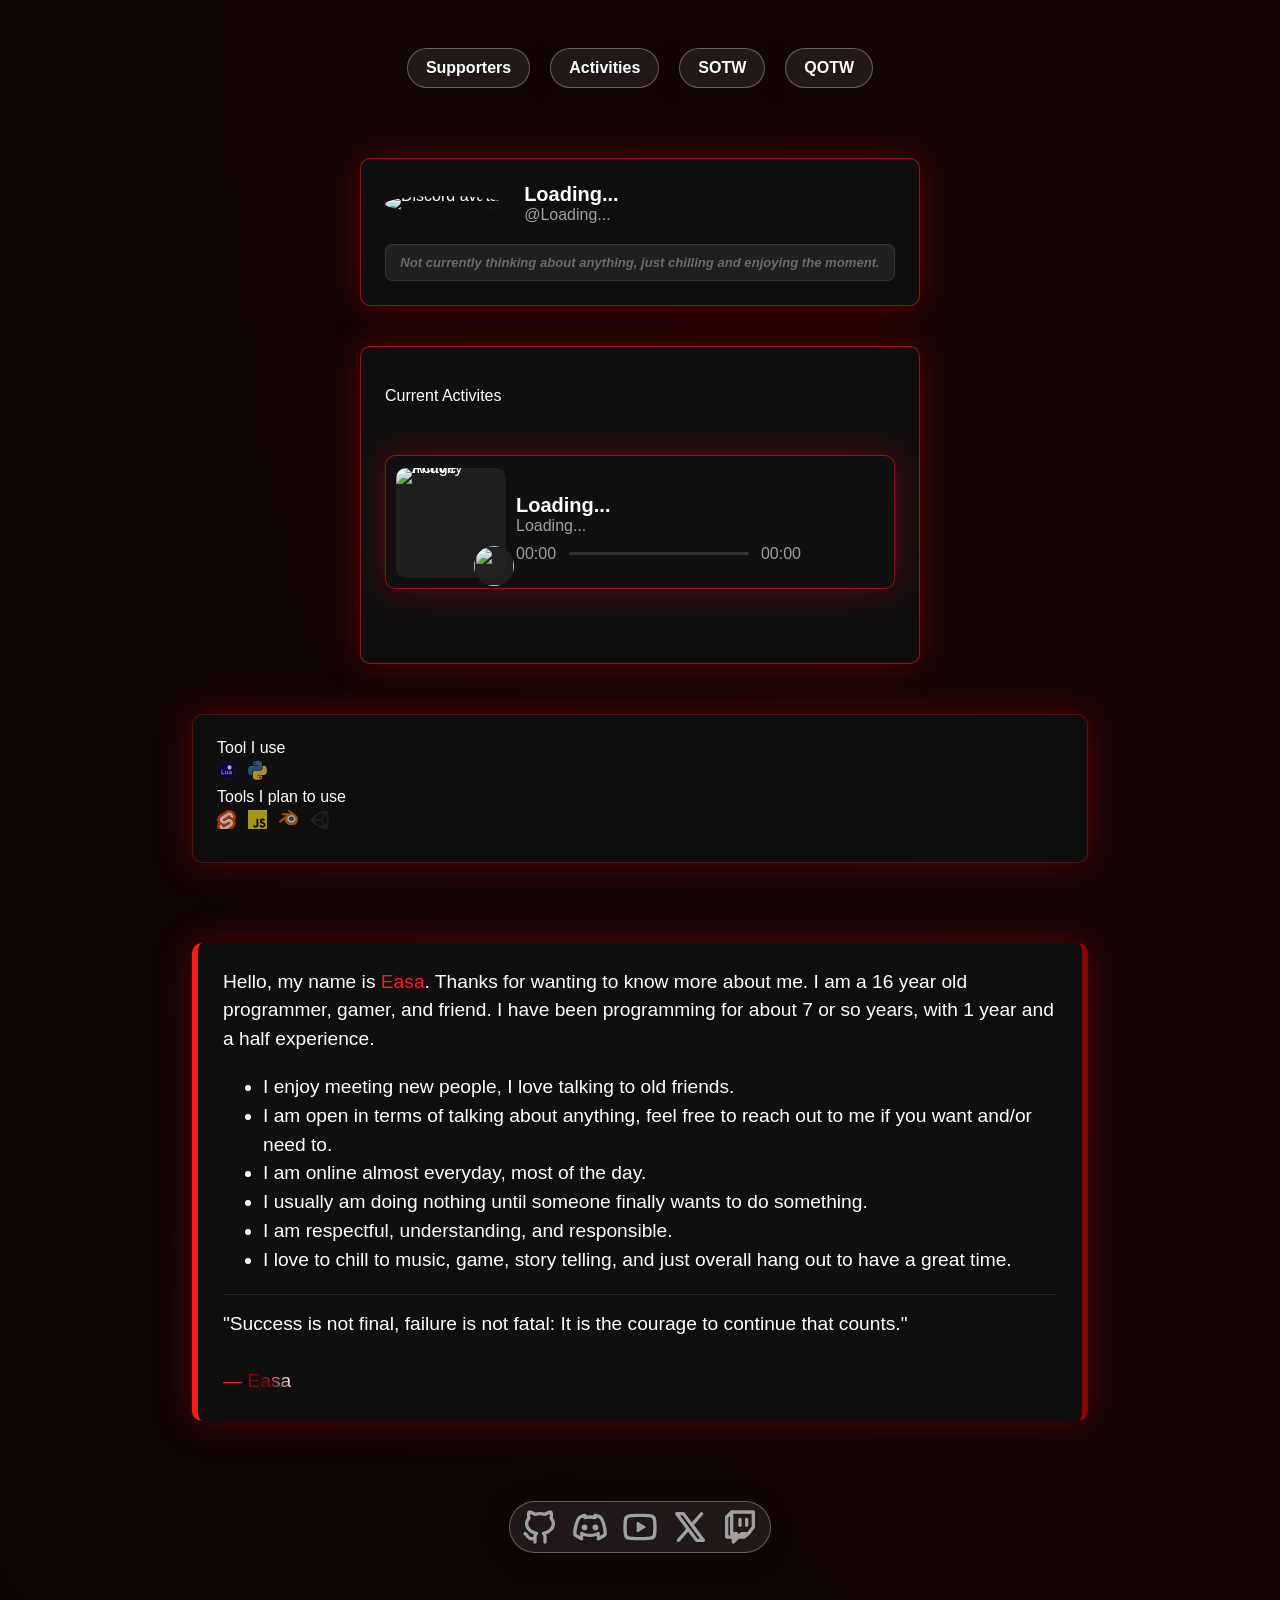
==== commit ab711e8a: "update" ====
--- a/index.html
+++ b/index.html
@@ -5,345 +5,367 @@
     <meta name="viewport" content="width=device-width, initial-scale=1.0" />
     <title>Easa's Full Bio</title>
     <!-- Open Graph meta tags for link previews -->
-    <!-- <meta property="og:type" content="website" />
+    <meta property="og:type" content="website" />
     <meta property="og:url" content="https://gamingwitheasa.github.io/MyBio/" />
     <meta property="og:title" content="Easa's Full Bio" />
     <meta property="og:description" content="Discover the Easa's Full Bio" />
     <meta property="og:image" content="https://via.placeholder.com/1200x630?text=Easa's+Bio" />
-    <meta property="og:site_name" content="Easa's Full Bio" /> -->
+    <meta property="og:site_name" content="Easa's Full Bio" />
     <!-- Twitter Card meta tags -->
-    <!-- <meta property="twitter:card" content="summary_large_image" />
+    <meta property="twitter:card" content="summary_large_image" />
     <meta property="twitter:title" content="Easa's Full Bio" />
     <meta property="twitter:description" content="Discover the Easa's Full Bio" />
-    <meta property="twitter:image" content="https://via.placeholder.com/1200x630?text=Easa's+Bio" /> -->
+    <meta property="twitter:image" content="https://via.placeholder.com/1200x630?text=Easa's+Bio" />
     <link rel="stylesheet" href="Assets/CSS/index.css">
 </head>
 <body>
-    <header>About Me</header>
-    <div class="site-navigation " style="display: flex; justify-content: center; align-items: center;">
-        <a class="nav-link glass-container" href="Assets/Pages/Supporters.html">Supporters</a>
-        <a class="nav-link glass-container" href="">Activities</a>
-        <a class="nav-link glass-container" href="">SOTW</a>
-        <a class="nav-link glass-container" href="">QOTW</a>
+
+    <section class="scene anim-fadeOut">
+        <h1 id="transitionText1" class="anim-intro" style="
+            margin-left: 180px;
+            position: fixed;
+            opacity: 0;
+            visibility: hidden;
+            
+            ">Welcome</h1>
+        <header id="transitionText2" style="
+            margin-right: 21%;
+            ">YOLO</header>
+    </section>
+
+    <div class="site-navigation" style="display: flex; justify-content: center; align-items: center;">
+        <a class="nav-link glass-container" href="Assets/Pages/Supporters.html" onclick="navigateAfterTransition(event)">Supporters</a>
+        <a class="nav-link glass-container" href="" onclick="navigateAfterTransition(event)">Activities</a>
+        <a class="nav-link glass-container" href="Assets/Pages/.html" onclick="navigateAfterTransition(event)">SOTW</a>
+        <a class="nav-link glass-container" href="Assets/Pages/.html" onclick="navigateAfterTransition(event)">QOTW</a>
     </div>
-
-    <!-- <div class="pfp-box" id="pfp" style="text-align: center;">
-        <img src="Assets/Images/PFP.jpg" alt="Loading..." style="width:100%; border-radius: 600000px; opacity: 0.8; ">
-    </div> -->
     
-    <!-- <div style="text-align: center;">
-        <img class="dpf-box" id="dpf-box" src="https://lanyard.cnrad.dev/api/580864877497679892"
-        alt="Discord Presence"
-        width="auto"
-        height="auto"
-        style="border-radius:10px;">
-    </div> -->
+    <!-- <section class="full-screen-element">
+        <header>YOLO</header>
+        <h1 style="margin-left: 10px;">Welcome</h1>
+    </section> -->
     
-    <!-- <div class="dpf-bo"> -->
-        <!-- <section id="discord-card" aria-live="polite" style="width:min(70%,560px);margin:40px auto;padding:24px;box-sizing:border-box;text-align:center;background:rgba(17,17,17,.9);border:1px solid rgba(255,26,26,.55);border-radius:10px;box-shadow:0 0 36px rgba(255,0,0,.2);"> -->
-        <section id="discord-card" aria-live="polite" class="dpf-box"style="width:min(70%,560px);margin:40px auto;padding:24px;box-sizing:border-box;text-align:center;background:rgba(17,17,17,.9);border:1px solid rgba(255,26,26,.55);">
-            <!-- <div>
-                <img src="Assets/Images/PFP.jpg" alt="Loading..." style="width:10%; border-radius: 600000px; opacity: 0.8; ">
-                <h2 id="discord-username"></h2>
-            </div> -->
-
-            <div id="discord-card" class="discord-card">
-                <div class="profile-header">
-                    <div class="avatar-container">
-                        <img id="discord-avatar" alt="Discord avatar" style="width:96px; height:96px; border-radius:50%; object-fit:cover;">
-                        
-                        <div id="discord-status-indicator" class="status-dot">
-                            <svg viewBox="0 0 16 16" aria-hidden="true" transform="rotate(-90)" id="idle" class="idle" style="background-color: #111111; display: none">
-                                <path d="M15.4 8A7.4 7.4 0 1 1 8 .6 6 6 0 0 0 15.4 8Z"></path>
-                            </svg>
-
-                            <svg viewBox="0 0 16 16" aria-hidden="true" id="offline" class="offline" style="background-color: #111111; display: none">
-                                <circle cx="8" cy="8" r="5.5" fill="none" stroke-width="3"></circle>
-                            </svg>
+
+    <section>
+        <!-- <header>About Me</header> -->
+
+        <!-- <div class="pfp-box" id="pfp" style="text-align: center;">
+            <img src="Assets/Images/PFP.jpg" alt="Loading..." style="width:100%; border-radius: 600000px; opacity: 0.8; ">
+        </div> -->
+        
+        <!-- <div style="text-align: center;">
+            <img class="dpf-box" id="dpf-box" src="https://lanyard.cnrad.dev/api/580864877497679892"
+            alt="Discord Presence"
+            width="auto"
+            height="auto"
+            style="border-radius:10px;">
+        </div> -->
+        
+        <!-- <div class="dpf-bo"> -->
+            <!-- <section id="discord-card" aria-live="polite" style="width:min(70%,560px);margin:40px auto;padding:24px;box-sizing:border-box;text-align:center;background:rgba(17,17,17,.9);border:1px solid rgba(255,26,26,.55);border-radius:10px;box-shadow:0 0 36px rgba(255,0,0,.2);"> -->
+            <section id="discord-card" aria-live="polite" class="dpf-box"style="width:min(70%,560px);margin:40px auto;padding:24px;box-sizing:border-box;text-align:center;background:rgba(17,17,17,.9);border:1px solid rgba(255,26,26,.55);">
+                <!-- <div>
+                    <img src="Assets/Images/PFP.jpg" alt="Loading..." style="width:10%; border-radius: 600000px; opacity: 0.8; ">
+                    <h2 id="discord-username"></h2>
+                </div> -->
+
+                <div id="discord-card" class="discord-card">
+                    <div class="profile-header">
+                        <div class="avatar-container">
+                            <img id="discord-avatar" alt="Discord avatar" style="width:96px; height:96px; border-radius:50%; object-fit:cover;">
+                            
+                            <div id="discord-status-indicator" class="status-dot">
+                                <svg viewBox="0 0 16 16" aria-hidden="true" transform="rotate(-90)" id="idle" class="idle" style="background-color: #111111; display: none">
+                                    <path d="M15.4 8A7.4 7.4 0 1 1 8 .6 6 6 0 0 0 15.4 8Z"></path>
+                                </svg>
+
+                                <svg viewBox="0 0 16 16" aria-hidden="true" id="offline" class="offline" style="background-color: #111111; display: none">
+                                    <circle cx="8" cy="8" r="5.5" fill="none" stroke-width="3"></circle>
+                                </svg>
+                            </div>
+                            <!-- <span id="discord-status-text"></span> -->
                         </div>
-                        <!-- <span id="discord-status-text"></span> -->
+                    <div class="profile-info">
+                        <div id="discord-username" class="header3">Loading...</div>
+                        <div id="discord-discriminator" style="color: #a0a0a0; text-align: left;">
+                            @Loading...
+                        </div>
                     </div>
-                <div class="profile-info">
-                    <div id="discord-username" class="header3">Loading...</div>
-                    <div id="discord-discriminator" style="color: #a0a0a0; text-align: left;">
-                        @Loading...
+                </div>
+
+                <div id="discord-status-text" class="status-text-box">
+                    <div id="status-placeholder" style="color: #9c9c9c9c; font-weight: bold; font-style:italic; font-size: 0.819rem;">
+                        Not currently thinking about anything, just chilling and enjoying the moment.
                     </div>
+
+                    <p id="discord-custom-status" style="text-align: left; margin: 0; font-size: 0.85rem; line-height: 1.3; word-break: break-word;">
+                    <!-- <p id="discord-custom-status" style="margin: 0;"> -->
+                        <!-- HELLO THERE HOW ARE YOU dsf sdf dsf sdf dsf sdf sdf sdf sdf sdf sdf s -->
+                    </p>
+                </div>
+
+                
+            </section>
+        <!-- </div> -->
+
+        <section class="dpf-box"style="width:min(70%,560px);margin:40px auto;padding:24px;box-sizing:border-box;text-align:center;background:rgba(17,17,17,.9);border:1px solid rgba(255,26,26,.55);">
+            <p style="text-align: left;">Current Activites</p>
+            <!-- <p id="discord-activity"></p> -->
+            
+            <div class="dpf-box discord-activity">
+                <p id="discord-activity" class="discord-activity-status"></p>
+                
+                <div style="display: flex; align-items: center; text-align: left;">
+                    <div class="discord-activity-icon">
+                        <img id="activity-img" alt="Activity Image" style="border-radius: 10px;">
+                        <img id="activity-status-indicator" src="" class="status-dot-activity"/>
+                    </div>
+
+                    <div class="profile-info" style="width: 300px;">
+                        <div id="activity-stats-title" class="header3">Loading...</div>
+                        <div id="activity-stats-description" style="color: #a0a0a0; text-align: left;">
+                            Loading...
+                        </div>
+                        <div id="activity-timer" style="margin-top: 10px;">
+                            <div class="discord-activity-timer">
+                                <div id="ts-start" class="timer-timestamps-text">00:00</div>
+                                <div activity="2" class="sc-dIvsxA activity-timer-timeline"></div>
+                                <div id="ts-end" class="timer-timestamps-text">00:00</div>
+                            </div>
+                        </div>
+                    </div>
                 </div>
             </div>
-
-            <div id="discord-status-text" class="status-text-box">
-                <div id="status-placeholder" style="color: #9c9c9c9c; font-weight: bold; font-style:italic; font-size: 0.819rem;">
-                    Not currently thinking about anything, just chilling and enjoying the moment.
-                </div>
-
-                <p id="discord-custom-status" style="text-align: left; margin: 0; font-size: 0.85rem; line-height: 1.3; word-break: break-word;">
-                <!-- <p id="discord-custom-status" style="margin: 0;"> -->
-                    <!-- HELLO THERE HOW ARE YOU dsf sdf dsf sdf dsf sdf sdf sdf sdf sdf sdf s -->
-                </p>
-            </div>
-
-            
-        </section>
-    <!-- </div> -->
-
-    <section class="dpf-box"style="width:min(70%,560px);margin:40px auto;padding:24px;box-sizing:border-box;text-align:center;background:rgba(17,17,17,.9);border:1px solid rgba(255,26,26,.55);">
-        <p style="text-align: left;">Current Activites</p>
-        <!-- <p id="discord-activity"></p> -->
-        
-        <div class="dpf-box discord-activity">
-            <p id="discord-activity" class="discord-activity-status"></p>
-            
-            <div style="display: flex; align-items: center; text-align: left;">
-                <div class="discord-activity-icon">
-                    <img id="activity-img" alt="Activity Image" style="border-radius: 10px;">
-                    <img id="activity-status-indicator" src="" class="status-dot-activity"/>
-                </div>
-
+            
+            <!-- <div id="activity" aria-live="polite" class="dpf-box discord-activity">
+                <p id="discord-activity" class="discord-activity-status"></p>
+                <div class="discord-activity-icon"> <!-- Width and Height should be the same as each other
+                    <img id="activity-img" src="https://cdn.discordapp.com/app-icons/1402418491272986635/166fbad351ecdd02d11a3b464748f66b.png?size=160&keep_aspect_ratio=false" alt="Activity image" style="border-radius:8px;">
+                </div>
+                
                 <div id="activity-description">
                     
                 </div>
 
-                <div class="profile-info" style="width: 300px;">
-                    <div id="activity-stats-title" class="header3">Loading...</div>
-                    <div id="activity-stats-description" style="color: #a0a0a0; text-align: left;">
-                        Loading...
-                    </div>
-                    <div id="activity-timer" style="margin-top: 10px;">
-                        <div class="discord-activity-timer">
-                            <div id="ts-start" class="timer-timestamps-text">00:00</div>
-                            <div activity="2" class="sc-dIvsxA activity-timer-timeline"></div>
-                            <div id="ts-end" class="timer-timestamps-text">00:00</div>
-                        </div>
-                    </div>
-                </div>
+            </div> -->
+            <!-- </div> -->
+        </section>
+
+        <div class="box">
+            Tool I use
+
+            <div class="bio-tools" aria-label="Tools I use">
+                <span class="bio-tool" aria-label="Lua">
+                    <svg
+                        xmlns="http://www.w3.org/2000/svg" xmlns:xlink="http://www.w3.org/1999/xlink" aria-hidden="true" role="img"
+                        class="iconify iconify--logos" width="19" height="19" viewBox="0 0 256 256">
+                        <path fill="#00007D"
+                            d="M225.84958,128.023789 C225.84958,73.9999493 182.004106,30.1547455 127.980536,30.1547455 C73.9569673,30.1547455 30.1114931,73.9999493 30.1114931,128.023789 C30.1114931,182.047358 73.9569673,225.892832 127.980536,225.892832 C182.004106,225.892832 225.84958,182.047358 225.84958,128.023789">
+                        </path>
+                        <path fill="#FFFFFF"
+                            d="M197.194881,87.4746864 C197.194881,71.6516156 184.35271,58.8094446 168.529639,58.8094446 C152.706568,58.8094446 139.864397,71.6516156 139.864397,87.4746864 C139.864397,103.297757 152.706568,116.139928 168.529639,116.139928 C184.35271,116.139928 197.194881,103.297757 197.194881,87.4746864">
+                        </path>
+                        <path fill="#00007D"
+                            d="M254.515092,30.1544752 C254.515092,14.3314044 241.672921,1.48923337 225.84985,1.48923337 C210.026779,1.48923337 197.184608,14.3314044 197.184608,30.1544752 C197.184608,45.9775459 210.026779,58.819717 225.84985,58.819717 C241.672921,58.819717 254.515092,45.9775459 254.515092,30.1544752">
+                        </path>
+                        <path fill="#FFFFFF"
+                            d="M61.2496895,113.756182 L69.8085238,113.756182 L69.8085238,169.409554 L101.506027,169.409554 L101.506027,176.936008 L61.2496895,176.936008 L61.2496895,113.756182">
+                        </path>
+                        <path fill="#FFFFFF"
+                            d="M116.946044,130.87385 L116.946044,161.45301 C116.946044,163.804317 117.309094,165.725804 118.035464,167.216118 C119.375476,169.968591 121.874653,171.345098 125.533263,171.345098 C130.782209,171.345098 134.356748,168.936482 136.255797,164.119518 C137.288718,161.538974 137.805314,157.998226 137.805314,153.496194 L137.805314,130.87385 L145.546948,130.87385 L145.546948,176.936008 L138.235404,176.936008 L138.321639,170.14079 C137.335755,171.889808 136.111442,173.366336 134.648431,174.570644 C131.750522,176.979261 128.233833,178.183569 124.098365,178.183569 C117.655113,178.183569 113.266348,175.989863 110.931531,171.60299 C109.665588,169.252494 109.032482,166.112642 109.032482,162.183975 L109.032482,130.87385 L116.946044,130.87385">
+                        </path>
+                        <path fill="#FFFFFF"
+                            d="M182.879426,149.059582 C184.656828,148.831426 185.847079,148.086674 186.449098,146.827489 C186.792414,146.136532 186.964612,145.14389 186.964612,143.848211 C186.964612,141.200625 186.027117,139.279409 184.152938,138.084562 C182.278488,136.890256 179.595759,136.292832 176.105563,136.292832 C172.070657,136.292832 169.208701,137.387928 167.520507,139.57758 C166.576253,140.788646 165.961529,142.589567 165.675252,144.980612 L158.449943,144.980612 C158.592946,139.287248 160.433064,135.326682 163.969757,133.097833 C167.50645,130.869525 171.608938,129.755506 176.27695,129.755506 C181.689174,129.755506 186.085508,130.787886 189.46514,132.852106 C192.815848,134.916596 194.491067,138.128084 194.491067,142.486843 L194.491067,169.024608 C194.491067,169.82748 194.655696,170.472752 194.985766,170.959341 C195.315024,171.44593 196.010577,171.688955 197.071611,171.688955 C197.415738,171.688955 197.802847,171.667599 198.232938,171.624617 C198.663029,171.581635 199.121233,171.517567 199.609174,171.431603 L199.609174,177.151189 C198.404866,177.495316 197.487105,177.710496 196.856701,177.79619 C196.225757,177.882154 195.365305,177.925407 194.276156,177.925407 C191.609647,177.925407 189.674103,176.979261 188.469795,175.08724 C187.838851,174.084325 187.394703,172.664836 187.136541,170.830395 C185.559451,172.894615 183.294108,174.686074 180.341322,176.205584 C177.387725,177.724283 174.132984,178.484444 170.57818,178.484444 C166.305385,178.484444 162.815189,177.188224 160.105698,174.596866 C157.395937,172.005508 156.041326,168.762391 156.041326,164.867514 C156.041326,160.600938 157.374581,157.293212 160.04109,154.945149 C162.707599,152.597086 166.205364,151.150294 170.535197,150.605854 L182.879426,149.059582 L182.879426,149.059582 Z M166.578416,169.973457 C168.212815,171.261026 170.148089,171.904135 172.384777,171.904135 C175.108325,171.904135 177.745909,171.274272 180.29834,170.015088 C184.598978,167.924917 186.749432,164.504465 186.749432,159.75211 L186.749432,153.52593 C185.804638,154.130112 184.588976,154.633191 183.101094,155.035979 C181.613212,155.439037 180.153715,155.726125 178.723143,155.897242 L174.044317,156.49899 C171.240211,156.871231 169.131388,157.457842 167.718116,158.259092 C165.323556,159.60343 164.127088,161.749288 164.127088,164.695316 C164.127088,166.926598 164.944017,168.685888 166.578416,169.973457 L166.578416,169.973457 Z">
+                        </path>
+                        <path fill="#929292"
+                            d="M132.532038,255.92566 L132.429584,252.990986 C136.058458,252.864473 139.716798,252.578467 143.302691,252.140266 L143.658712,255.054665 C139.989018,255.502868 136.245254,255.795903 132.532038,255.92566 L132.532038,255.92566 Z M121.370492,255.8351 C117.663223,255.645331 113.924596,255.291202 110.258686,254.782175 L110.662285,251.873994 C114.244393,252.371126 117.897597,252.717145 121.520253,252.902589 L121.370492,255.8351 L121.370492,255.8351 Z M154.669685,253.218061 L154.060367,250.345833 C157.60517,249.593782 161.157271,248.67521 164.618543,247.615797 L165.478184,250.423147 C161.934733,251.50797 158.298289,252.447899 154.669685,253.218061 L154.669685,253.218061 Z M99.2796114,252.764182 C95.6674974,251.935088 92.0470032,250.934876 88.5189609,249.790851 L89.4242872,246.997829 C92.8709609,248.115362 96.407924,249.092596 99.9362365,249.902496 L99.2796114,252.764182 L99.2796114,252.764182 Z M175.999324,246.689926 L174.896659,243.968811 C178.249799,242.610686 181.585909,241.085499 184.813077,239.435962 L186.149305,242.050568 C182.846175,243.738762 179.43113,245.299903 175.999324,246.689926 L175.999324,246.689926 Z M78.0551299,245.881107 C74.6433284,244.432422 71.2523421,242.813702 67.9759747,241.06982 L69.3557254,238.477922 C72.5564013,240.181525 75.8695333,241.76321 79.2026695,243.178374 L78.0551299,245.881107 L78.0551299,245.881107 Z M195.857031,236.540486 L194.297512,234.052663 C197.365457,232.129284 200.386906,230.046952 203.278868,227.863248 L205.048161,230.206446 C202.088887,232.441242 198.996612,234.571962 195.857031,236.540486 L195.857031,236.540486 Z M58.3569166,235.397271 C55.2508553,233.377926 52.1931827,231.195573 49.2687814,228.910226 L51.0767307,226.596494 C53.9343611,228.829939 56.922019,230.962822 59.9572545,232.935941 L58.3569166,235.397271 L58.3569166,235.397271 Z M213.656194,223.098458 L211.690644,220.917998 C214.382564,218.490999 217.000144,215.917753 219.470125,213.269086 L221.617605,215.271671 C219.089504,217.981702 216.4111,220.615231 213.656194,223.098458 L213.656194,223.098458 Z M40.77834,221.659776 C38.0658754,219.132215 35.4309947,216.455164 32.9474974,213.70242 L35.1274171,211.735789 C37.5544161,214.425546 40.1290137,217.041774 42.7798437,219.511755 L40.77834,221.659776 L40.77834,221.659776 Z M228.871569,206.784473 L226.559189,204.975713 C228.793174,202.119704 230.927409,199.132857 232.90242,196.098163 L235.36321,197.699582 C233.342243,200.805102 231.157998,203.861964 228.871569,206.784473 L228.871569,206.784473 Z M25.8354551,205.097901 C23.5979556,202.138357 21.4653432,199.046623 19.4970898,195.909204 L21.9841014,194.348874 C23.9074805,197.414386 25.991434,200.435295 28.1775713,203.326986 L25.8354551,205.097901 L25.8354551,205.097901 Z M241.040895,188.083497 L238.449537,186.702665 C240.155033,183.50253 241.73807,180.190479 243.154585,176.857884 L245.857048,178.006775 C244.406471,181.417766 242.786129,184.808211 241.040895,188.083497 L241.040895,188.083497 Z M13.9829525,186.205263 C12.2934065,182.904025 10.7306441,179.490061 9.33764731,176.057445 L12.0584921,174.953428 C13.4190496,178.307109 14.9458585,181.642408 16.5964773,184.867143 L13.9829525,186.205263 L13.9829525,186.205263 Z M249.771388,167.544836 L246.978906,166.637888 C248.097521,163.194729 249.076646,159.658306 249.88925,156.12729 L252.750395,156.785537 C251.918598,160.400355 250.916224,164.020308 249.771388,167.544836 L249.771388,167.544836 Z M5.59929039,165.537115 C4.51257445,161.993124 3.57048363,158.357221 2.7992397,154.730239 L5.67092714,154.119299 C6.42459979,157.662479 7.34479409,161.21431 8.40636959,164.676663 L5.59929039,165.537115 L5.59929039,165.537115 Z M254.774065,145.807273 L251.865884,145.402323 C252.364908,141.821567 252.712819,138.168634 252.899345,134.545166 L255.831856,134.696549 C255.640465,138.404359 255.284714,142.142716 254.774065,145.807273 L254.774065,145.807273 Z M0.957229145,143.720617 C0.507134108,140.049031 0.212206969,136.305808 0.0810982049,132.593943 L3.01550158,132.490408 C3.14336642,136.11739 3.43153537,139.775459 3.87135797,143.363244 L0.957229145,143.720617 L0.957229145,143.720617 Z M252.992068,123.636376 C252.865825,120.016152 252.577926,116.356731 252.136211,112.760025 L255.05007,112.401842 C255.502327,116.08343 255.797254,119.828815 255.926471,123.533922 L252.992068,123.636376 L252.992068,123.636376 Z M3.09822175,121.581347 L0.165980993,121.432667 C0.353858501,117.724857 0.706095037,113.98623 1.21322914,110.320591 L4.1216811,110.722838 C3.62617107,114.304676 3.28177402,117.95788 3.09822175,121.581347 L3.09822175,121.581347 Z M250.33529,101.999105 C249.581618,98.4545723 248.662505,94.900849 247.603092,91.4363337 L250.410982,90.577774 C251.495265,94.1236579 252.435734,97.7609124 253.206978,101.388705 L250.33529,101.999105 L250.33529,101.999105 Z M6.08804224,99.9959789 L3.22608659,99.3404351 C4.05382893,95.7261584 5.05241816,92.1053939 6.19428089,88.5784329 L8.98757339,89.4826779 C7.87220275,92.928 6.89659134,96.4652334 6.08804224,99.9959789 L6.08804224,99.9959789 Z M243.961782,81.1514593 C242.603658,77.7910201 241.081174,74.450585 239.436773,71.2234171 L242.053001,69.8904329 C243.736059,73.1932925 245.293956,76.6121225 246.683979,80.0514974 L243.961782,81.1514593 L243.961782,81.1514593 Z M12.8018923,79.2588976 L10.0986188,78.1127096 C11.5456811,74.6998268 13.1627793,71.3080296 14.9050391,68.0313918 L17.4974784,69.4095206 C15.7954974,72.6110074 14.215434,75.92468 12.8018923,79.2588976 L12.8018923,79.2588976 Z M23.0351341,60.0083464 L20.5727223,58.4093601 C22.5912566,55.3011362 24.772528,52.2423823 27.0557128,49.317981 L29.3699852,51.124849 C27.1389736,53.9824794 25.0077128,56.9714889 23.0351341,60.0083464 L23.0351341,60.0083464 Z M36.4509398,42.8244477 L34.3018374,40.8240253 C36.8277761,38.1104794 39.5037466,35.4742471 42.2551383,32.9893981 L44.2231214,35.1682365 C41.5344456,37.5968574 38.9192988,40.1725364 36.4509398,42.8244477 L36.4509398,42.8244477 Z M52.6281394,28.2146061 L50.8564139,25.873301 C53.8143358,23.6349905 56.9047181,21.5010264 60.0415966,19.5306103 L61.603548,22.016811 C58.5380359,23.9420824 55.5184794,26.0273875 52.6281394,28.2146061 L52.6281394,28.2146061 Z M196.121951,23.1154213 L195.961107,23.0116156 L197.558471,20.5475818 L197.713369,20.6481436 L196.121951,23.1154213 L196.121951,23.1154213 Z M186.553715,17.4882872 C183.351687,15.7919831 180.036393,14.2167856 176.700013,12.8062175 L177.843227,10.1021331 C181.258002,11.5454108 184.651151,13.1576431 187.928059,14.8939556 L186.553715,17.4882872 L186.553715,17.4882872 Z M71.0825766,16.6240507 L69.7436452,14.0110665 C73.0446125,12.319358 76.4583062,10.7549736 79.8890306,9.36116579 L80.9941288,12.0814699 C77.6426103,13.4431088 74.3075818,14.9715396 71.0825766,16.6240507 L71.0825766,16.6240507 Z M166.475151,9.00081943 C163.027396,7.88598944 159.488811,6.91010771 155.957795,6.1004773 L156.61415,3.23879197 C160.228156,4.0673453 163.849732,5.06620486 167.378585,6.20698627 L166.475151,9.00081943 L166.475151,9.00081943 Z M91.2692714,8.42421119 L90.4071975,5.61740232 C93.9495671,4.52933474 97.5851996,3.58562196 101.212722,2.81194509 L101.825014,5.6833622 C98.2812925,6.43919747 94.7297318,7.36128405 91.2692714,8.42421119 L91.2692714,8.42421119 Z M145.227151,4.1276283 C141.637474,3.62887434 137.983189,3.28231468 134.364857,3.09795143 L134.514348,0.165710665 C138.217293,0.354399155 141.957812,0.709068638 145.631561,1.219717 L145.227151,4.1276283 L145.227151,4.1276283 Z M112.580528,3.87919747 L112.221533,0.96479831 C115.891768,0.513081309 119.63499,0.216532207 123.347666,0.083531151 L123.452824,3.0176642 C119.82449,3.14769166 116.166691,3.43748258 112.580528,3.87919747 L112.580528,3.87919747 Z">
+                        </path>
+                        </svg>
+                    <span class="bio-tool-label">Lua</span>
+                </span>
+
+                <span class="bio-tool" tabindex="0" aria-label="Python">
+                    <svg 
+                    xmlns="http://www.w3.org/2000/svg" xmlns:xlink="http://www.w3.org/1999/xlink" aria-hidden="true" role="img" 
+                    class="iconify iconify--logos" width="19" height="18.93" viewBox="0 0 256 255">
+                        <defs>
+                            <linearGradient id="SVGg39WleeP5" x1="12.959%" x2="79.639%" y1="12.039%" y2="78.201%">
+                                <stop offset="0%" stop-color="#387eb8"></stop>
+                                <stop offset="100%" stop-color="#366994"></stop>
+                            </linearGradient>
+                            <linearGradient id="SVGlXoRkc4T5" x1="19.128%" x2="90.742%" y1="20.579%" y2="88.429%">
+                                <stop offset="0%" stop-color="#ffe052"></stop>
+                                <stop offset="100%" stop-color="#ffc331"></stop>
+                            </linearGradient>
+                        </defs>
+                        <path fill="url(#SVGg39WleeP5)"
+                            d="M126.916.072c-64.832 0-60.784 28.115-60.784 28.115l.072 29.128h61.868v8.745H41.631S.145 61.355.145 126.77c0 65.417 36.21 63.097 36.21 63.097h21.61v-30.356s-1.165-36.21 35.632-36.21h61.362s34.475.557 34.475-33.319V33.97S194.67.072 126.916.072M92.802 19.66a11.12 11.12 0 0 1 11.13 11.13a11.12 11.12 0 0 1-11.13 11.13a11.12 11.12 0 0 1-11.13-11.13a11.12 11.12 0 0 1 11.13-11.13">
+                        </path>
+                        <path fill="url(#SVGlXoRkc4T5)"
+                            d="M128.757 254.126c64.832 0 60.784-28.115 60.784-28.115l-.072-29.127H127.6v-8.745h86.441s41.486 4.705 41.486-60.712c0-65.416-36.21-63.096-36.21-63.096h-21.61v30.355s1.165 36.21-35.632 36.21h-61.362s-34.475-.557-34.475 33.32v56.013s-5.235 33.897 62.518 33.897m34.114-19.586a11.12 11.12 0 0 1-11.13-11.13a11.12 11.12 0 0 1 11.13-11.131a11.12 11.12 0 0 1 11.13 11.13a11.12 11.12 0 0 1-11.13 11.13">
+                        </path>
+                    </svg>
+                    <span class="bio-tool-label">Python</span>
+                </span>
+            </div>
+
+            Tools I plan to use
+
+            <div class="bio-tools" aria-label="Tools I plan to use">
+                <span class="bio-tool" aria-label="Svelte">
+                    <svg
+                        xmlns="http://www.w3.org/2000/svg" xmlns:xlink="http://www.w3.org/1999/xlink" aria-hidden="true" role="img"
+                        class="iconify iconify--logos" width="19" height="19" viewBox="0 0 256 256">
+                        <path fill="#FF3E00"
+                            d="M239.681566,40.706757 C211.113272,-0.181889366 154.69089,-12.301439 113.894816,13.6910393 L42.2469062,59.3555354 C22.6760042,71.6680028 9.1958152,91.6538543 5.11196889,114.412133 C1.69420521,133.371174 4.6982178,152.928576 13.6483951,169.987905 C7.51549676,179.291145 3.33259428,189.7413 1.3524912,200.706787 C-2.77083771,223.902098 2.62286977,247.780539 16.3159596,266.951444 C44.8902975,307.843936 101.312954,319.958266 142.10271,293.967161 L213.75062,248.302665 C233.322905,235.991626 246.803553,216.005094 250.885557,193.246067 C254.302867,174.287249 251.30121,154.730228 242.355449,137.668922 C248.486748,128.365895 252.667894,117.916162 254.646134,106.951413 C258.772188,83.7560394 253.378243,59.8765465 239.682665,40.706757">
+                        </path>
+                        <path fill="#FFFFFF"
+                            d="M106.888658,270.841265 C83.7871855,276.848065 59.3915045,267.805346 45.7864111,248.192566 C37.5477583,236.66102 34.3023491,222.296573 36.7830958,208.343155 C37.1989333,206.075414 37.7711933,203.839165 38.4957755,201.650433 L39.845476,197.534835 L43.5173097,200.231763 C51.9971301,206.462491 61.4784803,211.199728 71.5527203,214.239302 L74.2164003,215.047419 L73.9710252,217.705878 C73.6455499,221.487851 74.6696022,225.262925 76.8616703,228.361972 C80.9560313,234.269749 88.3011363,236.995968 95.2584831,235.190159 C96.8160691,234.773852 98.3006859,234.121384 99.6606718,233.25546 L171.331634,187.582718 C174.877468,185.349963 177.321139,181.729229 178.065299,177.605596 C178.808171,173.400048 177.830501,169.072361 175.351884,165.594581 C171.255076,159.685578 163.908134,156.9582 156.947927,158.762547 C155.392392,159.178888 153.90975,159.83088 152.551509,160.695872 L125.202489,178.130144 C120.705281,180.989558 115.797437,183.144784 110.64897,184.521162 C87.547692,190.527609 63.1523949,181.484801 49.5475471,161.872188 C41.3085624,150.340895 38.0631179,135.976391 40.5442317,122.023052 C43.0002744,108.333716 51.1099574,96.3125326 62.8835328,88.9089537 L134.548175,43.2323647 C139.047294,40.3682559 143.958644,38.21032 149.111311,36.8336525 C172.21244,30.8273594 196.607527,39.8700206 210.212459,59.4823515 C218.451112,71.013898 221.696522,85.3783452 219.215775,99.3317627 C218.798144,101.59911 218.225915,103.835236 217.503095,106.024485 L216.153395,110.140083 L212.483484,107.447276 C204.004261,101.212984 194.522,96.4735732 184.44615,93.4336926 L181.78247,92.6253012 L182.027845,89.9668419 C182.350522,86.1852063 181.326723,82.4111645 179.1372,79.3110228 C175.042839,73.4032457 167.697734,70.677026 160.740387,72.4828355 C159.182801,72.8991426 157.698185,73.5516104 156.338199,74.4175344 L84.6672364,120.0922 C81.1218886,122.323199 78.6795938,125.943704 77.9387928,130.066574 C77.1913232,134.271925 78.1673502,138.601163 80.6469865,142.078963 C84.7438467,147.987899 92.0907405,150.71526 99.0509435,148.910997 C100.608143,148.493836 102.092543,147.841423 103.452857,146.976298 L130.798305,129.548621 C135.293566,126.685437 140.201191,124.528302 145.350175,123.152382 C168.451453,117.145935 192.846751,126.188743 206.451598,145.801356 C214.690583,157.332649 217.936027,171.697153 215.454914,185.650492 C212.997261,199.340539 204.888162,211.362752 193.115613,218.769811 L121.450695,264.442553 C116.951576,267.306662 112.040226,269.464598 106.887559,270.841265">
+                        </path>
+                    </svg>
+                    <span class="bio-tool-label">Svelte</span>
+                </span>
+
+                <span class="bio-tool" tabindex="0" aria-label="JavaScript">
+                    <svg
+                        xmlns="http://www.w3.org/2000/svg" xmlns:xlink="http://www.w3.org/1999/xlink" aria-hidden="true" role="img"
+                        class="iconify iconify--logos" width="19" height="19" viewBox="0 0 256 256">
+                        <path fill="#f7df1e" d="M0 0h256v256H0z"></path>
+                        <path
+                            d="m67.312 213.932l19.59-11.856c3.78 6.701 7.218 12.371 15.465 12.371c7.905 0 12.89-3.092 12.89-15.12v-81.798h24.057v82.138c0 24.917-14.606 36.259-35.916 36.259c-19.245 0-30.416-9.967-36.087-21.996m85.07-2.576l19.588-11.341c5.157 8.421 11.859 14.607 23.715 14.607c9.969 0 16.325-4.984 16.325-11.858c0-8.248-6.53-11.17-17.528-15.98l-6.013-2.58c-17.357-7.387-28.87-16.667-28.87-36.257c0-18.044 13.747-31.792 35.228-31.792c15.294 0 26.292 5.328 34.196 19.247l-18.732 12.03c-4.125-7.389-8.591-10.31-15.465-10.31c-7.046 0-11.514 4.468-11.514 10.31c0 7.217 4.468 10.14 14.778 14.608l6.014 2.577c20.45 8.765 31.963 17.7 31.963 37.804c0 21.654-17.012 33.51-39.867 33.51c-22.339 0-36.774-10.654-43.819-24.574">
+                        </path>
+                    </svg>
+                    <span class="bio-tool-label">JavaScript</span>
+                </span>
+                
+                <span class="bio-tool" tabindex="0" aria-label="Blender">
+                    <svg 
+                        xmlns="http://www.w3.org/2000/svg" xmlns:xlink="http://www.w3.org/1999/xlink" aria-hidden="true" role="img" class="iconify iconify--logos"
+                        width="19" height="15.44" viewBox="0 0 256 208">
+                        <path fill="#fff"
+                            d="M100.43 115.195c.931-16.606 9.062-31.235 21.33-41.606c12.03-10.186 28.222-16.412 45.89-16.412c17.65 0 33.843 6.226 45.882 16.412c12.258 10.37 20.39 25 21.33 41.588c.93 17.062-5.928 32.912-17.958 44.661c-12.267 11.951-29.716 19.45-49.254 19.45s-37.021-7.499-49.28-19.45c-12.039-11.75-18.88-27.6-17.94-44.643">
+                        </path>
+                        <path fill="#265787"
+                            d="M133.168 116.676c.477-8.52 4.65-16.027 10.944-21.348c6.173-5.226 14.481-8.421 23.547-8.421c9.056 0 17.365 3.195 23.542 8.421c6.29 5.321 10.462 12.828 10.944 21.34c.478 8.754-3.04 16.887-9.214 22.915c-6.294 6.132-15.247 9.98-25.272 9.98s-18.996-3.848-25.286-9.98c-6.177-6.028-9.687-14.161-9.205-22.907">
+                        </path>
+                        <path fill="#ea7600"
+                            d="M78.41 134.18c.06 3.34 1.125 9.834 2.724 14.904c3.359 10.733 9.057 20.663 16.986 29.413c8.137 8.995 18.156 16.22 29.73 21.349c12.164 5.387 25.344 8.132 39.034 8.11c13.668-.019 26.849-2.818 39.013-8.246c11.573-5.179 21.583-12.435 29.707-21.434c7.924-8.787 13.613-18.734 16.982-29.467c1.693-5.423 2.763-10.927 3.192-16.45a75 75 0 0 0-.528-16.336c-1.508-10.611-5.18-20.567-10.833-29.643c-5.17-8.34-11.834-15.641-19.759-21.787l.018-.013l-79.97-61.405c-.073-.054-.132-.112-.209-.162c-5.246-4.028-14.07-4.014-19.84.022c-5.834 4.082-6.502 10.833-1.31 15.09l-.022.023l33.355 27.124l-101.663.108h-.136c-8.403.01-16.48 5.523-18.08 12.49c-1.643 7.098 4.065 12.986 12.802 13.018l-.014.031l51.53-.1L9.167 141.4c-.117.086-.244.176-.352.262c-8.674 6.642-11.478 17.687-6.015 24.676c5.545 7.108 17.335 7.121 26.099.041l50.184-41.071s-.732 5.544-.673 8.872m128.955 18.566c-10.34 10.535-24.817 16.508-40.48 16.54c-15.687.027-30.163-5.893-40.503-16.409c-5.053-5.125-8.764-11.022-11.054-17.303a44.9 44.9 0 0 1-2.537-19.334c.546-6.462 2.47-12.625 5.54-18.202c3.016-5.481 7.17-10.435 12.3-14.625c10.05-8.19 22.847-12.625 36.23-12.643c13.398-.018 26.185 4.376 36.246 12.54c5.12 4.171 9.27 9.107 12.286 14.58a45.7 45.7 0 0 1 5.563 18.192a45 45 0 0 1-2.547 19.32c-2.294 6.3-5.992 12.197-11.044 17.344">
+                        </path>
+                    </svg>
+                    <span class="bio-tool-label">Blender</span>
+                </span>
+
+                <span class="bio-tool" tabindex="0" aria-label="Unity">
+                    <svg 
+                        xmlns="http://www.w3.org/2000/svg" xmlns:xlink="http://www.w3.org/1999/xlink" aria-hidden="true" role="img" class="iconify iconify--logos"
+                        width="19" height="19.52" viewBox="0 0 256 263">
+                        <path fill="#222c37"
+                            d="m166.872 131.237l45.91-79.275l22.184 79.275l-22.185 79.256zm-22.376 12.874l45.916 79.262l-79.966-20.486l-57.77-58.776zm45.906-105.033l-45.906 79.275h-91.82l57.77-58.78zm65.539 65.18L227.933.06l-104.54 27.925l-15.475 27.207l-31.401-.225L0 131.244l76.517 76.259h.003l31.388-.232l15.497 27.207l104.528 27.92L255.94 158.22l-15.906-26.982z">
+                        </path>
+                    </svg>
+                    <span class="bio-tool-label">Unity</span>
+                </span>
             </div>
         </div>
+
+        <div class="bio-box">
+            <!-- Hello, my name is <span style="color: #ff1a1a;">Easa</span>. Thanks for wanting to know more about me. I am a <span style="color: #ff1a1a;">16</span> year old programmer, gamer, and friend. I have been programming for about 7 or so years, with 1 year and a half experience.  -->
+            Hello, my name is <span style="color: #ff1a1a;">Easa</span>. Thanks for wanting to know more about me. I am a 16 year old programmer, gamer, and friend. I have been programming for about 7 or so years, with 1 year and a half experience.
+            <ul>
+                <li>I enjoy meeting new people, I love talking to old friends.</li>
+                <li>I am open in terms of talking about anything, feel free to reach out to me if you want and/or need to.</li>
+                <li>I am online almost everyday, most of the day.</li>
+                <li>I usually am doing nothing until someone finally wants to do something.</li>
+                <li>I am respectful, understanding, and responsible.</li>
+                <li>I love to chill to music, game, story telling, and just overall hang out to have a great time. </li>
+            </ul>
+
+            <!-- <br> -->
+            
+            <div style="padding-top: 15px; border-top: 1px solid rgba(255, 255, 255, 0.1);"></div>
+
+            <!-- <div class="week-badge" id="currentWeekLabel">Week ?</div> -->
+            "Success is not final, failure is not fatal: It is the courage to continue that counts."
+            <br><br>
+            
+            <span style="font-size: 1.2rem; color: #ff1a1a;">— </span><span class="shimmer-text" style="font-size: 1.2rem; ">Easa</span>
+        </div>
+
+        <!-- <div class="glass-container" style="display: flex; justify-content: center; align-items: center;">
+            <svg xmlns='http://www.w3.org/2000/svg' margin="" width='24' height='24' viewBox='0 0 24 24'>
+                <title>_line</title>
+                <g id="_line" fill='none'>
+                    <path d='M24 0v24H0V0zM12.593 23.258l-.011.002-.071.035-.02.004-.014-.004-.071-.035c-.01-.004-.019-.001-.024.005l-.004.01-.017.428.005.02.01.013.104.074.015.004.012-.004.104-.074.012-.016.004-.017-.017-.427c-.002-.01-.009-.017-.017-.018m.265-.113-.013.002-.185.093-.01.01-.003.011.018.43.005.012.008.007.201.093c.012.004.023 0 .029-.008l.004-.014-.034-.614c-.003-.012-.01-.02-.02-.022m-.715.002a.023.023 0 0 0-.027.006l-.006.014-.034.614c0 .012.007.02.017.024l.015-.002.201-.093.01-.008.004-.011.017-.43-.003-.012-.01-.01z'/>
+                    <path class="redirect-icons" d=''/>
+                </g>
+            </svg>
+        </div> -->
+
         
-        <!-- <div id="activity" aria-live="polite" class="dpf-box discord-activity">
-            <p id="discord-activity" class="discord-activity-status"></p>
-            <div class="discord-activity-icon"> <!-- Width and Height should be the same as each other
-                <img id="activity-img" src="https://cdn.discordapp.com/app-icons/1402418491272986635/166fbad351ecdd02d11a3b464748f66b.png?size=160&keep_aspect_ratio=false" alt="Activity image" style="border-radius:8px;">
-            </div>
-            
-            <div id="activity-description">
-                
-            </div>
-
+
+        <div class="redirect-icons-container glass-container" style="display: flex; justify-content: center; align-items: center;">
+            <svg title="Github" class="redirect-icons" xmlns="http://www.w3.org/2000/svg" width="1em" height="1em" viewBox="0 0 24 24">
+                <path d="M0 0h24v24H0z" fill="none" />
+                <path fill="currentColor"
+                    d="" />
+                <path fill="currentColor"
+                    d="M6.315 6.176c-.25-.638-.24-1.367-.129-2.034a6.77 6.77 0 0 1 2.12 1.07c.28.214.647.283.989.18A9.343 9.343 0 0 1 12 5c.961 0 1.874.14 2.703.391.342.104.709.034.988-.18a6.77 6.77 0 0 1 2.119-1.07c.111.667.12 1.396-.128 2.033-.15.384-.075.826.208 1.14C18.614 8.117 19 9.04 19 10c0 2.114-1.97 4.187-5.134 4.818-.792.158-1.101 1.155-.495 1.726.389.366.629.882.629 1.456v3a1 1 0 0 0 2 0v-3c0-.57-.12-1.112-.334-1.603C18.683 15.35 21 12.993 21 10c0-1.347-.484-2.585-1.287-3.622.21-.82.191-1.646.111-2.28-.071-.568-.17-1.312-.57-1.756-.595-.659-1.58-.271-2.28-.032a9.081 9.081 0 0 0-2.125 1.045A11.432 11.432 0 0 0 12 3c-.994 0-1.953.125-2.851.356a9.08 9.08 0 0 0-2.125-1.045c-.7-.24-1.686-.628-2.281.031-.408.452-.493 1.137-.566 1.719l-.005.038c-.08.635-.098 1.462.112 2.283C3.484 7.418 3 8.654 3 10c0 2.992 2.317 5.35 5.334 6.397A3.986 3.986 0 0 0 8 17.98l-.168.034c-.717.099-1.176.01-1.488-.122-.76-.322-1.152-1.133-1.63-1.753-.298-.385-.732-.866-1.398-1.088a1 1 0 0 0-.632 1.898c.558.186.944 1.142 1.298 1.566.373.448.869.916 1.58 1.218.682.29 1.483.393 2.438.276V21a1 1 0 0 0 2 0v-3c0-.574.24-1.09.629-1.456.607-.572.297-1.568-.495-1.726C6.969 14.187 5 12.114 5 10c0-.958.385-1.881 1.108-2.684.283-.314.357-.756.207-1.14" />
+            </svg>
+
+            <svg title="Discord" class="redirect-icons" xmlns="http://www.w3.org/2000/svg" width="1em" height="1em" viewBox="0 0 24 24">
+                <path d="M0 0h24v24H0z" fill="none" />
+                <path fill="currentColor"
+                    d="M16 12.25a.75.75 0 1 1-1.5 0a.75.75 0 0 1 1.5 0m-6.5 0a.75.75 0 1 1-1.5 0a.75.75 0 0 1 1.5 0" />
+                <path fill="currentColor"
+                    d="M9 6a1 1 0 0 0 0-2zm-.738-.864l-.25-.968zM6 6l.6.8zM3 16.5l.962-.275zm3.553 3.394a1 1 0 1 0 .894-1.788L7 19zM15.003 4a1 1 0 1 0 0 2zm3 2l.6-.8zm3 10.5l.962.275zm-4.447 1.606a1 1 0 1 0 .894 1.788L17.003 19zM9.361 6.278l-.213-.977zm5.278 0l.213-.977zm.552-.233l-.857-.515zm-6.382 0l.857-.515zM7.652 16.197l.375-.927zm-.204-1.188a1 1 0 1 0-.896 1.788L7 15.903zm10 1.788a1 1 0 1 0-.896-1.788l.448.894zm-11.944 1.46a1 1 0 0 0 1.789.894l-.895-.447zM9 5V4c-.29 0-.676.087-.988.168l.25.968l.25.968a6 6 0 0 1 .37-.084q.072-.014.109-.018Q9.03 6 9 6zm-.738.136l-.25-.968a15 15 0 0 0-1.394.44c-.412.153-.91.36-1.218.592L6 6l.6.8l.052-.031q.06-.034.161-.08c.136-.064.308-.135.503-.207c.39-.145.834-.284 1.196-.378zM6 6l-.6-.8c-.713.535-1.267 1.468-1.694 2.416c-.445.987-.822 2.147-1.113 3.294a24.5 24.5 0 0 0-.61 3.316c-.103.95-.128 1.906.055 2.549L3 16.5l.962-.275c-.067-.232-.093-.84.009-1.787c.096-.896.29-1.967.56-3.036c.272-1.071.615-2.114.998-2.964c.4-.888.784-1.423 1.071-1.638zM3 16.5l-.962.275c.09.316.286.554.423.7c.152.161.332.31.51.443c.359.267.803.535 1.241.78c.877.49 1.869.96 2.34 1.196L7 19l.447-.894c-.528-.264-1.436-.694-2.26-1.153a10 10 0 0 1-1.02-.639a2 2 0 0 1-.25-.212c-.06-.061.004-.018.045.123zM15.003 5v1c-.008 0 .104.01.374.075a12 12 0 0 1 1.63.533q.176.074.289.132c.08.04.11.062.107.06l.6-.8l.6-.8c-.232-.174-.55-.323-.823-.437a13 13 0 0 0-.968-.355a14 14 0 0 0-.964-.276c-.26-.064-.586-.132-.845-.132zm3 1l-.6.8c.287.215.67.75 1.071 1.638c.384.85.726 1.893.997 2.964s.465 2.14.561 3.036c.102.948.076 1.555.01 1.787l.961.275l.962.275c.183-.643.158-1.598.056-2.55a24.5 24.5 0 0 0-.611-3.315c-.29-1.147-.668-2.307-1.112-3.294c-.428-.948-.982-1.881-1.695-2.416zm3 10.5l-.961-.275c.04-.14.103-.184.045-.123a2 2 0 0 1-.25.212c-.255.19-.61.409-1.022.639c-.823.46-1.731.889-2.259 1.153l.447.894l.447.894c.473-.236 1.464-.706 2.34-1.195c.44-.246.884-.514 1.242-.78c.178-.134.358-.283.51-.445c.138-.145.332-.383.423-.7zM9.361 6.278l.214.977A11.4 11.4 0 0 1 12 7V5a13.4 13.4 0 0 0-2.852.301zM12 6v1c.854 0 1.67.09 2.425.255l.214-.977l.213-.977A13.4 13.4 0 0 0 12 5zm2.639.278l-.214.977a1.515 1.515 0 0 0 1.623-.694l-.857-.516l-.857-.515a.485.485 0 0 1 .518-.229zm-5.278 0l-.213-.977c.185-.04.4.034.518.23l-.857.514l-.857.516a1.51 1.51 0 0 0 1.623.694zm-.552-.233l.857-.515l-.547-.91l-.857.516l-.857.515l.547.91zm6.382 0l.857.516l.548-.91l-.857-.516l-.858-.515l-.547.91zM12.001 17v-1c-1.485 0-2.85-.274-3.974-.73l-.375.927l-.376.927c1.38.56 3.002.876 4.724.876zm-4.35-.803l.376-.927a8 8 0 0 1-.579-.261L7 15.903l-.448.894q.35.175.724.327zm9.35-.294l-.449-.894q-.277.139-.58.261l.377.927l.375.927q.374-.152.724-.327zm-.652.294l-.376-.927c-1.124.456-2.489.73-3.973.73v2c1.723 0 3.345-.317 4.724-.876zm-9.95 2.507l.894.447l1.253-2.507l-.894-.447l-.895-.447l-1.253 2.506zm11.203 0l.895-.446l-1.254-2.508l-.894.447l-.895.447l1.254 2.508zM16 12.25h-1a.25.25 0 0 1 .25-.25v2A1.75 1.75 0 0 0 17 12.25zm-.75.75v-1a.25.25 0 0 1 .25.25h-2c0 .966.784 1.75 1.75 1.75zm-.75-.75h1a.25.25 0 0 1-.25.25v-2a1.75 1.75 0 0 0-1.75 1.75zm.75-.75v1a.25.25 0 0 1-.25-.25h2a1.75 1.75 0 0 0-1.75-1.75zm-5.75.75h-1a.25.25 0 0 1 .25-.25v2a1.75 1.75 0 0 0 1.75-1.75zm-.75.75v-1a.25.25 0 0 1 .25.25H7c0 .966.784 1.75 1.75 1.75zM8 12.25h1a.25.25 0 0 1-.25.25v-2A1.75 1.75 0 0 0 7 12.25zm.75-.75v1a.25.25 0 0 1-.25-.25h2a1.75 1.75 0 0 0-1.75-1.75z" />
+            </svg>
+
+            <svg title="Youtube" class="redirect-icons" xmlns="http://www.w3.org/2000/svg" width="1em" height="1em" viewBox="0 0 24 24">
+                <path d="M0 0h24v24H0z" fill="none" />
+                <path fill="currentColor"
+                    d="" />
+                <path fill="currentColor"
+                    d="M12 4c.855 0 1.732.022 2.582.058l1.004.048.961.057.9.061.822.064a3.802 3.802 0 0 1 3.494 3.423l.04.425.075.91c.07.943.122 1.971.122 2.954 0 .983-.052 2.011-.122 2.954l-.075.91c-.013.146-.026.287-.04.425a3.802 3.802 0 0 1-3.495 3.423l-.82.063-.9.062-.962.057-1.004.048A61.59 61.59 0 0 1 12 20a61.59 61.59 0 0 1-2.582-.058l-1.004-.048-.961-.057-.9-.062-.822-.063a3.802 3.802 0 0 1-3.494-3.423l-.04-.425-.075-.91A40.662 40.662 0 0 1 2 12c0-.983.052-2.011.122-2.954l.075-.91c.013-.146.026-.287.04-.425A3.802 3.802 0 0 1 5.73 4.288l.821-.064.9-.061.962-.057 1.004-.048A61.676 61.676 0 0 1 12 4m0 2c-.825 0-1.674.022-2.5.056l-.978.047-.939.055-.882.06-.808.063a1.802 1.802 0 0 0-1.666 1.623C4.11 9.113 4 10.618 4 12c0 1.382.11 2.887.227 4.096.085.872.777 1.55 1.666 1.623l.808.062.882.06.939.056.978.047c.826.034 1.675.056 2.5.056s1.674-.022 2.5-.056l.978-.047.939-.055.882-.06.808-.063a1.802 1.802 0 0 0 1.666-1.623C19.89 14.887 20 13.382 20 12c0-1.382-.11-2.887-.227-4.096a1.802 1.802 0 0 0-1.666-1.623l-.808-.062-.882-.06-.939-.056-.978-.047A60.693 60.693 0 0 0 12 6m-2 3.575a.6.6 0 0 1 .819-.559l.081.04 4.2 2.424a.6.6 0 0 1 .085.98l-.085.06-4.2 2.425a.6.6 0 0 1-.894-.43l-.006-.09z" />
+            </svg>
+
+            <svg title="Twitter" class="redirect-icons" xmlns="http://www.w3.org/2000/svg" width="1em" height="1em" viewBox="0 0 24 24">
+                <path d="M0 0h24v24h0z" fill="none" />
+                <path fill="currentColor"
+                    d="" />
+                <path fill="currentColor"
+                    d="M19.753 4.659a1 1 0 0 0-1.506-1.317l-5.11 5.84L8.8 3.4A1 1 0 0 0 8 3H4a1 1 0 0 0-.8 1.6l6.437 8.582-5.39 6.16a1 1 0 0 0 1.506 1.317l5.11-5.841L15.2 20.6a1 1 0 0 0 .8.4h4a1 1 0 0 0 .8-1.6l-6.437-8.582 5.39-6.16ZM16.5 19 6 5h1.5L18 19z" />
+            </svg>
+
+            <svg title="Twitch" class="redirect-icons" xmlns="http://www.w3.org/2000/svg" width="1em" height="1em" viewBox="0 0 24 24">
+                <path d="M0 0h24v24H0z" fill="none" />
+                <path fill="currentColor"
+                    d="" />
+                <path fill="currentColor"
+                    d="M20 2a1 1 0 0 1 1 1v9a1 1 0 0 1-.2.6l-3 4q-.078.101-.176.18l-2.499 2.001A1 1 0 0 1 14.5 19h-3.086l-2.707 2.707A1 1 0 0 1 7 21v-2H4a1 1 0 0 1-1-1V6l.005-.099a1 1 0 0 1 .288-.608l3-3A1 1 0 0 1 7 2zM6 5.414l-1 1V17h2a1 1 0 0 1-1-1zM19 4H8v11h2a1 1 0 0 1 1 1v.364l1.36-1.133c.18-.15.406-.231.64-.231h3.501L19 11.667zm-7 2.5a1 1 0 0 1 1 1V11a1 1 0 1 1-2 0V7.5a1 1 0 0 1 1-1m4 0a1 1 0 0 1 1 1V11a1 1 0 1 1-2 0V7.5a1 1 0 0 1 1-1" />
+            </svg>        
+        </div>
+
+
+    <!-- M6.315 6.176c-.25-.638-.24-1.367-.129-2.034a6.77 6.77 0 0 1 2.12 1.07c.28.214.647.283.989.18A9.343 9.343 0 0 1 12 5c.961 0 1.874.14 2.703.391.342.104.709.034.988-.18a6.77 6.77 0 0 1 2.119-1.07c.111.667.12 1.396-.128 2.033-.15.384-.075.826.208 1.14C18.614 8.117 19 9.04 19 10c0 2.114-1.97 4.187-5.134 4.818-.792.158-1.101 1.155-.495 1.726.389.366.629.882.629 1.456v3a1 1 0 0 0 2 0v-3c0-.57-.12-1.112-.334-1.603C18.683 15.35 21 12.993 21 10c0-1.347-.484-2.585-1.287-3.622.21-.82.191-1.646.111-2.28-.071-.568-.17-1.312-.57-1.756-.595-.659-1.58-.271-2.28-.032a9.081 9.081 0 0 0-2.125 1.045A11.432 11.432 0 0 0 12 3c-.994 0-1.953.125-2.851.356a9.08 9.08 0 0 0-2.125-1.045c-.7-.24-1.686-.628-2.281.031-.408.452-.493 1.137-.566 1.719l-.005.038c-.08.635-.098 1.462.112 2.283C3.484 7.418 3 8.654 3 10c0 2.992 2.317 5.35 5.334 6.397A3.986 3.986 0 0 0 8 17.98l-.168.034c-.717.099-1.176.01-1.488-.122-.76-.322-1.152-1.133-1.63-1.753-.298-.385-.732-.866-1.398-1.088a1 1 0 0 0-.632 1.898c.558.186.944 1.142 1.298 1.566.373.448.869.916 1.58 1.218.682.29 1.483.393 2.438.276V21a1 1 0 0 0 2 0v-3c0-.574.24-1.09.629-1.456.607-.572.297-1.568-.495-1.726C6.969 14.187 5 12.114 5 10c0-.958.385-1.881 1.108-2.684.283-.314.357-.756.207-1.14 -->
+
+    <!-- M12 4c.855 0 1.732.022 2.582.058l1.004.048.961.057.9.061.822.064a3.802 3.802 0 0 1 3.494 3.423l.04.425.075.91c.07.943.122 1.971.122 2.954 0 .983-.052 2.011-.122 2.954l-.075.91c-.013.146-.026.287-.04.425a3.802 3.802 0 0 1-3.495 3.423l-.82.063-.9.062-.962.057-1.004.048A61.59 61.59 0 0 1 12 20a61.59 61.59 0 0 1-2.582-.058l-1.004-.048-.961-.057-.9-.062-.822-.063a3.802 3.802 0 0 1-3.494-3.423l-.04-.425-.075-.91A40.662 40.662 0 0 1 2 12c0-.983.052-2.011.122-2.954l.075-.91c.013-.146.026-.287.04-.425A3.802 3.802 0 0 1 5.73 4.288l.821-.064.9-.061.962-.057 1.004-.048A61.676 61.676 0 0 1 12 4m0 2c-.825 0-1.674.022-2.5.056l-.978.047-.939.055-.882.06-.808.063a1.802 1.802 0 0 0-1.666 1.623C4.11 9.113 4 10.618 4 12c0 1.382.11 2.887.227 4.096.085.872.777 1.55 1.666 1.623l.808.062.882.06.939.056.978.047c.826.034 1.675.056 2.5.056s1.674-.022 2.5-.056l.978-.047.939-.055.882-.06.808-.063a1.802 1.802 0 0 0 1.666-1.623C19.89 14.887 20 13.382 20 12c0-1.382-.11-2.887-.227-4.096a1.802 1.802 0 0 0-1.666-1.623l-.808-.062-.882-.06-.939-.056-.978-.047A60.693 60.693 0 0 0 12 6m-2 3.575a.6.6 0 0 1 .819-.559l.081.04 4.2 2.424a.6.6 0 0 1 .085.98l-.085.06-4.2 2.425a.6.6 0 0 1-.894-.43l-.006-.09z -->
+
+    <!-- M20 2a1 1 0 0 1 1 1v9a1 1 0 0 1-.2.6l-3 4q-.078.101-.176.18l-2.499 2.001A1 1 0 0 1 14.5 19h-3.086l-2.707 2.707A1 1 0 0 1 7 21v-2H4a1 1 0 0 1-1-1V6l.005-.099a1 1 0 0 1 .288-.608l3-3A1 1 0 0 1 7 2zM6 5.414l-1 1V17h2a1 1 0 0 1-1-1zM19 4H8v11h2a1 1 0 0 1 1 1v.364l1.36-1.133c.18-.15.406-.231.64-.231h3.501L19 11.667zm-7 2.5a1 1 0 0 1 1 1V11a1 1 0 1 1-2 0V7.5a1 1 0 0 1 1-1m4 0a1 1 0 0 1 1 1V11a1 1 0 1 1-2 0V7.5a1 1 0 0 1 1-1 -->
+
+        <!-- <div class="section-title">Previous Quotes</div>
+
+        <div class="previous-list" id="previousQuotes">
+            Previous quotes will be loaded here from /PreviousQuotes/*.json
         </div> -->
-        <!-- </div> -->
+
+        
+
     </section>
 
-    <div class="bio-box">
-        Tool I use
-
-        <div class="bio-tools" aria-label="Tools I use">
-            <span class="bio-tool" aria-label="Lua">
-                <svg
-                    xmlns="http://www.w3.org/2000/svg" xmlns:xlink="http://www.w3.org/1999/xlink" aria-hidden="true" role="img"
-                    class="iconify iconify--logos" width="19" height="19" viewBox="0 0 256 256">
-                    <path fill="#00007D"
-                        d="M225.84958,128.023789 C225.84958,73.9999493 182.004106,30.1547455 127.980536,30.1547455 C73.9569673,30.1547455 30.1114931,73.9999493 30.1114931,128.023789 C30.1114931,182.047358 73.9569673,225.892832 127.980536,225.892832 C182.004106,225.892832 225.84958,182.047358 225.84958,128.023789">
-                    </path>
-                    <path fill="#FFFFFF"
-                        d="M197.194881,87.4746864 C197.194881,71.6516156 184.35271,58.8094446 168.529639,58.8094446 C152.706568,58.8094446 139.864397,71.6516156 139.864397,87.4746864 C139.864397,103.297757 152.706568,116.139928 168.529639,116.139928 C184.35271,116.139928 197.194881,103.297757 197.194881,87.4746864">
-                    </path>
-                    <path fill="#00007D"
-                        d="M254.515092,30.1544752 C254.515092,14.3314044 241.672921,1.48923337 225.84985,1.48923337 C210.026779,1.48923337 197.184608,14.3314044 197.184608,30.1544752 C197.184608,45.9775459 210.026779,58.819717 225.84985,58.819717 C241.672921,58.819717 254.515092,45.9775459 254.515092,30.1544752">
-                    </path>
-                    <path fill="#FFFFFF"
-                        d="M61.2496895,113.756182 L69.8085238,113.756182 L69.8085238,169.409554 L101.506027,169.409554 L101.506027,176.936008 L61.2496895,176.936008 L61.2496895,113.756182">
-                    </path>
-                    <path fill="#FFFFFF"
-                        d="M116.946044,130.87385 L116.946044,161.45301 C116.946044,163.804317 117.309094,165.725804 118.035464,167.216118 C119.375476,169.968591 121.874653,171.345098 125.533263,171.345098 C130.782209,171.345098 134.356748,168.936482 136.255797,164.119518 C137.288718,161.538974 137.805314,157.998226 137.805314,153.496194 L137.805314,130.87385 L145.546948,130.87385 L145.546948,176.936008 L138.235404,176.936008 L138.321639,170.14079 C137.335755,171.889808 136.111442,173.366336 134.648431,174.570644 C131.750522,176.979261 128.233833,178.183569 124.098365,178.183569 C117.655113,178.183569 113.266348,175.989863 110.931531,171.60299 C109.665588,169.252494 109.032482,166.112642 109.032482,162.183975 L109.032482,130.87385 L116.946044,130.87385">
-                    </path>
-                    <path fill="#FFFFFF"
-                        d="M182.879426,149.059582 C184.656828,148.831426 185.847079,148.086674 186.449098,146.827489 C186.792414,146.136532 186.964612,145.14389 186.964612,143.848211 C186.964612,141.200625 186.027117,139.279409 184.152938,138.084562 C182.278488,136.890256 179.595759,136.292832 176.105563,136.292832 C172.070657,136.292832 169.208701,137.387928 167.520507,139.57758 C166.576253,140.788646 165.961529,142.589567 165.675252,144.980612 L158.449943,144.980612 C158.592946,139.287248 160.433064,135.326682 163.969757,133.097833 C167.50645,130.869525 171.608938,129.755506 176.27695,129.755506 C181.689174,129.755506 186.085508,130.787886 189.46514,132.852106 C192.815848,134.916596 194.491067,138.128084 194.491067,142.486843 L194.491067,169.024608 C194.491067,169.82748 194.655696,170.472752 194.985766,170.959341 C195.315024,171.44593 196.010577,171.688955 197.071611,171.688955 C197.415738,171.688955 197.802847,171.667599 198.232938,171.624617 C198.663029,171.581635 199.121233,171.517567 199.609174,171.431603 L199.609174,177.151189 C198.404866,177.495316 197.487105,177.710496 196.856701,177.79619 C196.225757,177.882154 195.365305,177.925407 194.276156,177.925407 C191.609647,177.925407 189.674103,176.979261 188.469795,175.08724 C187.838851,174.084325 187.394703,172.664836 187.136541,170.830395 C185.559451,172.894615 183.294108,174.686074 180.341322,176.205584 C177.387725,177.724283 174.132984,178.484444 170.57818,178.484444 C166.305385,178.484444 162.815189,177.188224 160.105698,174.596866 C157.395937,172.005508 156.041326,168.762391 156.041326,164.867514 C156.041326,160.600938 157.374581,157.293212 160.04109,154.945149 C162.707599,152.597086 166.205364,151.150294 170.535197,150.605854 L182.879426,149.059582 L182.879426,149.059582 Z M166.578416,169.973457 C168.212815,171.261026 170.148089,171.904135 172.384777,171.904135 C175.108325,171.904135 177.745909,171.274272 180.29834,170.015088 C184.598978,167.924917 186.749432,164.504465 186.749432,159.75211 L186.749432,153.52593 C185.804638,154.130112 184.588976,154.633191 183.101094,155.035979 C181.613212,155.439037 180.153715,155.726125 178.723143,155.897242 L174.044317,156.49899 C171.240211,156.871231 169.131388,157.457842 167.718116,158.259092 C165.323556,159.60343 164.127088,161.749288 164.127088,164.695316 C164.127088,166.926598 164.944017,168.685888 166.578416,169.973457 L166.578416,169.973457 Z">
-                    </path>
-                    <path fill="#929292"
-                        d="M132.532038,255.92566 L132.429584,252.990986 C136.058458,252.864473 139.716798,252.578467 143.302691,252.140266 L143.658712,255.054665 C139.989018,255.502868 136.245254,255.795903 132.532038,255.92566 L132.532038,255.92566 Z M121.370492,255.8351 C117.663223,255.645331 113.924596,255.291202 110.258686,254.782175 L110.662285,251.873994 C114.244393,252.371126 117.897597,252.717145 121.520253,252.902589 L121.370492,255.8351 L121.370492,255.8351 Z M154.669685,253.218061 L154.060367,250.345833 C157.60517,249.593782 161.157271,248.67521 164.618543,247.615797 L165.478184,250.423147 C161.934733,251.50797 158.298289,252.447899 154.669685,253.218061 L154.669685,253.218061 Z M99.2796114,252.764182 C95.6674974,251.935088 92.0470032,250.934876 88.5189609,249.790851 L89.4242872,246.997829 C92.8709609,248.115362 96.407924,249.092596 99.9362365,249.902496 L99.2796114,252.764182 L99.2796114,252.764182 Z M175.999324,246.689926 L174.896659,243.968811 C178.249799,242.610686 181.585909,241.085499 184.813077,239.435962 L186.149305,242.050568 C182.846175,243.738762 179.43113,245.299903 175.999324,246.689926 L175.999324,246.689926 Z M78.0551299,245.881107 C74.6433284,244.432422 71.2523421,242.813702 67.9759747,241.06982 L69.3557254,238.477922 C72.5564013,240.181525 75.8695333,241.76321 79.2026695,243.178374 L78.0551299,245.881107 L78.0551299,245.881107 Z M195.857031,236.540486 L194.297512,234.052663 C197.365457,232.129284 200.386906,230.046952 203.278868,227.863248 L205.048161,230.206446 C202.088887,232.441242 198.996612,234.571962 195.857031,236.540486 L195.857031,236.540486 Z M58.3569166,235.397271 C55.2508553,233.377926 52.1931827,231.195573 49.2687814,228.910226 L51.0767307,226.596494 C53.9343611,228.829939 56.922019,230.962822 59.9572545,232.935941 L58.3569166,235.397271 L58.3569166,235.397271 Z M213.656194,223.098458 L211.690644,220.917998 C214.382564,218.490999 217.000144,215.917753 219.470125,213.269086 L221.617605,215.271671 C219.089504,217.981702 216.4111,220.615231 213.656194,223.098458 L213.656194,223.098458 Z M40.77834,221.659776 C38.0658754,219.132215 35.4309947,216.455164 32.9474974,213.70242 L35.1274171,211.735789 C37.5544161,214.425546 40.1290137,217.041774 42.7798437,219.511755 L40.77834,221.659776 L40.77834,221.659776 Z M228.871569,206.784473 L226.559189,204.975713 C228.793174,202.119704 230.927409,199.132857 232.90242,196.098163 L235.36321,197.699582 C233.342243,200.805102 231.157998,203.861964 228.871569,206.784473 L228.871569,206.784473 Z M25.8354551,205.097901 C23.5979556,202.138357 21.4653432,199.046623 19.4970898,195.909204 L21.9841014,194.348874 C23.9074805,197.414386 25.991434,200.435295 28.1775713,203.326986 L25.8354551,205.097901 L25.8354551,205.097901 Z M241.040895,188.083497 L238.449537,186.702665 C240.155033,183.50253 241.73807,180.190479 243.154585,176.857884 L245.857048,178.006775 C244.406471,181.417766 242.786129,184.808211 241.040895,188.083497 L241.040895,188.083497 Z M13.9829525,186.205263 C12.2934065,182.904025 10.7306441,179.490061 9.33764731,176.057445 L12.0584921,174.953428 C13.4190496,178.307109 14.9458585,181.642408 16.5964773,184.867143 L13.9829525,186.205263 L13.9829525,186.205263 Z M249.771388,167.544836 L246.978906,166.637888 C248.097521,163.194729 249.076646,159.658306 249.88925,156.12729 L252.750395,156.785537 C251.918598,160.400355 250.916224,164.020308 249.771388,167.544836 L249.771388,167.544836 Z M5.59929039,165.537115 C4.51257445,161.993124 3.57048363,158.357221 2.7992397,154.730239 L5.67092714,154.119299 C6.42459979,157.662479 7.34479409,161.21431 8.40636959,164.676663 L5.59929039,165.537115 L5.59929039,165.537115 Z M254.774065,145.807273 L251.865884,145.402323 C252.364908,141.821567 252.712819,138.168634 252.899345,134.545166 L255.831856,134.696549 C255.640465,138.404359 255.284714,142.142716 254.774065,145.807273 L254.774065,145.807273 Z M0.957229145,143.720617 C0.507134108,140.049031 0.212206969,136.305808 0.0810982049,132.593943 L3.01550158,132.490408 C3.14336642,136.11739 3.43153537,139.775459 3.87135797,143.363244 L0.957229145,143.720617 L0.957229145,143.720617 Z M252.992068,123.636376 C252.865825,120.016152 252.577926,116.356731 252.136211,112.760025 L255.05007,112.401842 C255.502327,116.08343 255.797254,119.828815 255.926471,123.533922 L252.992068,123.636376 L252.992068,123.636376 Z M3.09822175,121.581347 L0.165980993,121.432667 C0.353858501,117.724857 0.706095037,113.98623 1.21322914,110.320591 L4.1216811,110.722838 C3.62617107,114.304676 3.28177402,117.95788 3.09822175,121.581347 L3.09822175,121.581347 Z M250.33529,101.999105 C249.581618,98.4545723 248.662505,94.900849 247.603092,91.4363337 L250.410982,90.577774 C251.495265,94.1236579 252.435734,97.7609124 253.206978,101.388705 L250.33529,101.999105 L250.33529,101.999105 Z M6.08804224,99.9959789 L3.22608659,99.3404351 C4.05382893,95.7261584 5.05241816,92.1053939 6.19428089,88.5784329 L8.98757339,89.4826779 C7.87220275,92.928 6.89659134,96.4652334 6.08804224,99.9959789 L6.08804224,99.9959789 Z M243.961782,81.1514593 C242.603658,77.7910201 241.081174,74.450585 239.436773,71.2234171 L242.053001,69.8904329 C243.736059,73.1932925 245.293956,76.6121225 246.683979,80.0514974 L243.961782,81.1514593 L243.961782,81.1514593 Z M12.8018923,79.2588976 L10.0986188,78.1127096 C11.5456811,74.6998268 13.1627793,71.3080296 14.9050391,68.0313918 L17.4974784,69.4095206 C15.7954974,72.6110074 14.215434,75.92468 12.8018923,79.2588976 L12.8018923,79.2588976 Z M23.0351341,60.0083464 L20.5727223,58.4093601 C22.5912566,55.3011362 24.772528,52.2423823 27.0557128,49.317981 L29.3699852,51.124849 C27.1389736,53.9824794 25.0077128,56.9714889 23.0351341,60.0083464 L23.0351341,60.0083464 Z M36.4509398,42.8244477 L34.3018374,40.8240253 C36.8277761,38.1104794 39.5037466,35.4742471 42.2551383,32.9893981 L44.2231214,35.1682365 C41.5344456,37.5968574 38.9192988,40.1725364 36.4509398,42.8244477 L36.4509398,42.8244477 Z M52.6281394,28.2146061 L50.8564139,25.873301 C53.8143358,23.6349905 56.9047181,21.5010264 60.0415966,19.5306103 L61.603548,22.016811 C58.5380359,23.9420824 55.5184794,26.0273875 52.6281394,28.2146061 L52.6281394,28.2146061 Z M196.121951,23.1154213 L195.961107,23.0116156 L197.558471,20.5475818 L197.713369,20.6481436 L196.121951,23.1154213 L196.121951,23.1154213 Z M186.553715,17.4882872 C183.351687,15.7919831 180.036393,14.2167856 176.700013,12.8062175 L177.843227,10.1021331 C181.258002,11.5454108 184.651151,13.1576431 187.928059,14.8939556 L186.553715,17.4882872 L186.553715,17.4882872 Z M71.0825766,16.6240507 L69.7436452,14.0110665 C73.0446125,12.319358 76.4583062,10.7549736 79.8890306,9.36116579 L80.9941288,12.0814699 C77.6426103,13.4431088 74.3075818,14.9715396 71.0825766,16.6240507 L71.0825766,16.6240507 Z M166.475151,9.00081943 C163.027396,7.88598944 159.488811,6.91010771 155.957795,6.1004773 L156.61415,3.23879197 C160.228156,4.0673453 163.849732,5.06620486 167.378585,6.20698627 L166.475151,9.00081943 L166.475151,9.00081943 Z M91.2692714,8.42421119 L90.4071975,5.61740232 C93.9495671,4.52933474 97.5851996,3.58562196 101.212722,2.81194509 L101.825014,5.6833622 C98.2812925,6.43919747 94.7297318,7.36128405 91.2692714,8.42421119 L91.2692714,8.42421119 Z M145.227151,4.1276283 C141.637474,3.62887434 137.983189,3.28231468 134.364857,3.09795143 L134.514348,0.165710665 C138.217293,0.354399155 141.957812,0.709068638 145.631561,1.219717 L145.227151,4.1276283 L145.227151,4.1276283 Z M112.580528,3.87919747 L112.221533,0.96479831 C115.891768,0.513081309 119.63499,0.216532207 123.347666,0.083531151 L123.452824,3.0176642 C119.82449,3.14769166 116.166691,3.43748258 112.580528,3.87919747 L112.580528,3.87919747 Z">
-                    </path>
-                    </svg>
-                <span class="bio-tool-label">Lua</span>
-            </span>
-
-            <span class="bio-tool" tabindex="0" aria-label="Python">
-                <svg 
-                xmlns="http://www.w3.org/2000/svg" xmlns:xlink="http://www.w3.org/1999/xlink" aria-hidden="true" role="img" 
-                class="iconify iconify--logos" width="19" height="18.93" viewBox="0 0 256 255">
-                    <defs>
-                        <linearGradient id="SVGg39WleeP5" x1="12.959%" x2="79.639%" y1="12.039%" y2="78.201%">
-                            <stop offset="0%" stop-color="#387eb8"></stop>
-                            <stop offset="100%" stop-color="#366994"></stop>
-                        </linearGradient>
-                        <linearGradient id="SVGlXoRkc4T5" x1="19.128%" x2="90.742%" y1="20.579%" y2="88.429%">
-                            <stop offset="0%" stop-color="#ffe052"></stop>
-                            <stop offset="100%" stop-color="#ffc331"></stop>
-                        </linearGradient>
-                    </defs>
-                    <path fill="url(#SVGg39WleeP5)"
-                        d="M126.916.072c-64.832 0-60.784 28.115-60.784 28.115l.072 29.128h61.868v8.745H41.631S.145 61.355.145 126.77c0 65.417 36.21 63.097 36.21 63.097h21.61v-30.356s-1.165-36.21 35.632-36.21h61.362s34.475.557 34.475-33.319V33.97S194.67.072 126.916.072M92.802 19.66a11.12 11.12 0 0 1 11.13 11.13a11.12 11.12 0 0 1-11.13 11.13a11.12 11.12 0 0 1-11.13-11.13a11.12 11.12 0 0 1 11.13-11.13">
-                    </path>
-                    <path fill="url(#SVGlXoRkc4T5)"
-                        d="M128.757 254.126c64.832 0 60.784-28.115 60.784-28.115l-.072-29.127H127.6v-8.745h86.441s41.486 4.705 41.486-60.712c0-65.416-36.21-63.096-36.21-63.096h-21.61v30.355s1.165 36.21-35.632 36.21h-61.362s-34.475-.557-34.475 33.32v56.013s-5.235 33.897 62.518 33.897m34.114-19.586a11.12 11.12 0 0 1-11.13-11.13a11.12 11.12 0 0 1 11.13-11.131a11.12 11.12 0 0 1 11.13 11.13a11.12 11.12 0 0 1-11.13 11.13">
-                    </path>
-                </svg>
-                <span class="bio-tool-label">Python</span>
-            </span>
-        </div>
-
-        Tools I plan to use
-
-        <div class="bio-tools" aria-label="Tools I plan to use">
-            <span class="bio-tool" aria-label="Svelte">
-                <svg
-                    xmlns="http://www.w3.org/2000/svg" xmlns:xlink="http://www.w3.org/1999/xlink" aria-hidden="true" role="img"
-                    class="iconify iconify--logos" width="19" height="19" viewBox="0 0 256 256">
-                    <path fill="#FF3E00"
-                        d="M239.681566,40.706757 C211.113272,-0.181889366 154.69089,-12.301439 113.894816,13.6910393 L42.2469062,59.3555354 C22.6760042,71.6680028 9.1958152,91.6538543 5.11196889,114.412133 C1.69420521,133.371174 4.6982178,152.928576 13.6483951,169.987905 C7.51549676,179.291145 3.33259428,189.7413 1.3524912,200.706787 C-2.77083771,223.902098 2.62286977,247.780539 16.3159596,266.951444 C44.8902975,307.843936 101.312954,319.958266 142.10271,293.967161 L213.75062,248.302665 C233.322905,235.991626 246.803553,216.005094 250.885557,193.246067 C254.302867,174.287249 251.30121,154.730228 242.355449,137.668922 C248.486748,128.365895 252.667894,117.916162 254.646134,106.951413 C258.772188,83.7560394 253.378243,59.8765465 239.682665,40.706757">
-                    </path>
-                    <path fill="#FFFFFF"
-                        d="M106.888658,270.841265 C83.7871855,276.848065 59.3915045,267.805346 45.7864111,248.192566 C37.5477583,236.66102 34.3023491,222.296573 36.7830958,208.343155 C37.1989333,206.075414 37.7711933,203.839165 38.4957755,201.650433 L39.845476,197.534835 L43.5173097,200.231763 C51.9971301,206.462491 61.4784803,211.199728 71.5527203,214.239302 L74.2164003,215.047419 L73.9710252,217.705878 C73.6455499,221.487851 74.6696022,225.262925 76.8616703,228.361972 C80.9560313,234.269749 88.3011363,236.995968 95.2584831,235.190159 C96.8160691,234.773852 98.3006859,234.121384 99.6606718,233.25546 L171.331634,187.582718 C174.877468,185.349963 177.321139,181.729229 178.065299,177.605596 C178.808171,173.400048 177.830501,169.072361 175.351884,165.594581 C171.255076,159.685578 163.908134,156.9582 156.947927,158.762547 C155.392392,159.178888 153.90975,159.83088 152.551509,160.695872 L125.202489,178.130144 C120.705281,180.989558 115.797437,183.144784 110.64897,184.521162 C87.547692,190.527609 63.1523949,181.484801 49.5475471,161.872188 C41.3085624,150.340895 38.0631179,135.976391 40.5442317,122.023052 C43.0002744,108.333716 51.1099574,96.3125326 62.8835328,88.9089537 L134.548175,43.2323647 C139.047294,40.3682559 143.958644,38.21032 149.111311,36.8336525 C172.21244,30.8273594 196.607527,39.8700206 210.212459,59.4823515 C218.451112,71.013898 221.696522,85.3783452 219.215775,99.3317627 C218.798144,101.59911 218.225915,103.835236 217.503095,106.024485 L216.153395,110.140083 L212.483484,107.447276 C204.004261,101.212984 194.522,96.4735732 184.44615,93.4336926 L181.78247,92.6253012 L182.027845,89.9668419 C182.350522,86.1852063 181.326723,82.4111645 179.1372,79.3110228 C175.042839,73.4032457 167.697734,70.677026 160.740387,72.4828355 C159.182801,72.8991426 157.698185,73.5516104 156.338199,74.4175344 L84.6672364,120.0922 C81.1218886,122.323199 78.6795938,125.943704 77.9387928,130.066574 C77.1913232,134.271925 78.1673502,138.601163 80.6469865,142.078963 C84.7438467,147.987899 92.0907405,150.71526 99.0509435,148.910997 C100.608143,148.493836 102.092543,147.841423 103.452857,146.976298 L130.798305,129.548621 C135.293566,126.685437 140.201191,124.528302 145.350175,123.152382 C168.451453,117.145935 192.846751,126.188743 206.451598,145.801356 C214.690583,157.332649 217.936027,171.697153 215.454914,185.650492 C212.997261,199.340539 204.888162,211.362752 193.115613,218.769811 L121.450695,264.442553 C116.951576,267.306662 112.040226,269.464598 106.887559,270.841265">
-                    </path>
-                </svg>
-                <span class="bio-tool-label">Svelte</span>
-            </span>
-
-            <span class="bio-tool" tabindex="0" aria-label="JavaScript">
-                <svg
-                    xmlns="http://www.w3.org/2000/svg" xmlns:xlink="http://www.w3.org/1999/xlink" aria-hidden="true" role="img"
-                    class="iconify iconify--logos" width="19" height="19" viewBox="0 0 256 256">
-                    <path fill="#f7df1e" d="M0 0h256v256H0z"></path>
-                    <path
-                        d="m67.312 213.932l19.59-11.856c3.78 6.701 7.218 12.371 15.465 12.371c7.905 0 12.89-3.092 12.89-15.12v-81.798h24.057v82.138c0 24.917-14.606 36.259-35.916 36.259c-19.245 0-30.416-9.967-36.087-21.996m85.07-2.576l19.588-11.341c5.157 8.421 11.859 14.607 23.715 14.607c9.969 0 16.325-4.984 16.325-11.858c0-8.248-6.53-11.17-17.528-15.98l-6.013-2.58c-17.357-7.387-28.87-16.667-28.87-36.257c0-18.044 13.747-31.792 35.228-31.792c15.294 0 26.292 5.328 34.196 19.247l-18.732 12.03c-4.125-7.389-8.591-10.31-15.465-10.31c-7.046 0-11.514 4.468-11.514 10.31c0 7.217 4.468 10.14 14.778 14.608l6.014 2.577c20.45 8.765 31.963 17.7 31.963 37.804c0 21.654-17.012 33.51-39.867 33.51c-22.339 0-36.774-10.654-43.819-24.574">
-                    </path>
-                </svg>
-                <span class="bio-tool-label">JavaScript</span>
-            </span>
-            
-            <span class="bio-tool" tabindex="0" aria-label="Blender">
-                <svg 
-                    xmlns="http://www.w3.org/2000/svg" xmlns:xlink="http://www.w3.org/1999/xlink" aria-hidden="true" role="img" class="iconify iconify--logos"
-                    width="19" height="15.44" viewBox="0 0 256 208">
-                    <path fill="#fff"
-                        d="M100.43 115.195c.931-16.606 9.062-31.235 21.33-41.606c12.03-10.186 28.222-16.412 45.89-16.412c17.65 0 33.843 6.226 45.882 16.412c12.258 10.37 20.39 25 21.33 41.588c.93 17.062-5.928 32.912-17.958 44.661c-12.267 11.951-29.716 19.45-49.254 19.45s-37.021-7.499-49.28-19.45c-12.039-11.75-18.88-27.6-17.94-44.643">
-                    </path>
-                    <path fill="#265787"
-                        d="M133.168 116.676c.477-8.52 4.65-16.027 10.944-21.348c6.173-5.226 14.481-8.421 23.547-8.421c9.056 0 17.365 3.195 23.542 8.421c6.29 5.321 10.462 12.828 10.944 21.34c.478 8.754-3.04 16.887-9.214 22.915c-6.294 6.132-15.247 9.98-25.272 9.98s-18.996-3.848-25.286-9.98c-6.177-6.028-9.687-14.161-9.205-22.907">
-                    </path>
-                    <path fill="#ea7600"
-                        d="M78.41 134.18c.06 3.34 1.125 9.834 2.724 14.904c3.359 10.733 9.057 20.663 16.986 29.413c8.137 8.995 18.156 16.22 29.73 21.349c12.164 5.387 25.344 8.132 39.034 8.11c13.668-.019 26.849-2.818 39.013-8.246c11.573-5.179 21.583-12.435 29.707-21.434c7.924-8.787 13.613-18.734 16.982-29.467c1.693-5.423 2.763-10.927 3.192-16.45a75 75 0 0 0-.528-16.336c-1.508-10.611-5.18-20.567-10.833-29.643c-5.17-8.34-11.834-15.641-19.759-21.787l.018-.013l-79.97-61.405c-.073-.054-.132-.112-.209-.162c-5.246-4.028-14.07-4.014-19.84.022c-5.834 4.082-6.502 10.833-1.31 15.09l-.022.023l33.355 27.124l-101.663.108h-.136c-8.403.01-16.48 5.523-18.08 12.49c-1.643 7.098 4.065 12.986 12.802 13.018l-.014.031l51.53-.1L9.167 141.4c-.117.086-.244.176-.352.262c-8.674 6.642-11.478 17.687-6.015 24.676c5.545 7.108 17.335 7.121 26.099.041l50.184-41.071s-.732 5.544-.673 8.872m128.955 18.566c-10.34 10.535-24.817 16.508-40.48 16.54c-15.687.027-30.163-5.893-40.503-16.409c-5.053-5.125-8.764-11.022-11.054-17.303a44.9 44.9 0 0 1-2.537-19.334c.546-6.462 2.47-12.625 5.54-18.202c3.016-5.481 7.17-10.435 12.3-14.625c10.05-8.19 22.847-12.625 36.23-12.643c13.398-.018 26.185 4.376 36.246 12.54c5.12 4.171 9.27 9.107 12.286 14.58a45.7 45.7 0 0 1 5.563 18.192a45 45 0 0 1-2.547 19.32c-2.294 6.3-5.992 12.197-11.044 17.344">
-                    </path>
-                </svg>
-                <span class="bio-tool-label">Blender</span>
-            </span>
-
-            <span class="bio-tool" tabindex="0" aria-label="Unity">
-                <svg 
-                    xmlns="http://www.w3.org/2000/svg" xmlns:xlink="http://www.w3.org/1999/xlink" aria-hidden="true" role="img" class="iconify iconify--logos"
-                    width="19" height="19.52" viewBox="0 0 256 263">
-                    <path fill="#222c37"
-                        d="m166.872 131.237l45.91-79.275l22.184 79.275l-22.185 79.256zm-22.376 12.874l45.916 79.262l-79.966-20.486l-57.77-58.776zm45.906-105.033l-45.906 79.275h-91.82l57.77-58.78zm65.539 65.18L227.933.06l-104.54 27.925l-15.475 27.207l-31.401-.225L0 131.244l76.517 76.259h.003l31.388-.232l15.497 27.207l104.528 27.92L255.94 158.22l-15.906-26.982z">
-                    </path>
-                </svg>
-                <span class="bio-tool-label">Unity</span>
-            </span>
-        </div>
-    </div>
-
-    <div class="bio-box">
-        <!-- Hello, my name is <span style="color: #ff1a1a;">Easa</span>. Thanks for wanting to know more about me. I am a <span style="color: #ff1a1a;">16</span> year old programmer, gamer, and friend. I have been programming for about 7 or so years, with 1 year and a half experience.  -->
-        Hello, my name is <span style="color: #ff1a1a;">Easa</span>. Thanks for wanting to know more about me. I am a 16 year old programmer, gamer, and friend. I have been programming for about 7 or so years, with 1 year and a half experience.
-        <ul>
-            <li>I enjoy meeting new people, I love talking to old friends.</li>
-            <li>I am open in terms of talking about anything, feel free to reach out to me if you want and/or need to.</li>
-            <li>I am online almost everyday, most of the day.</li>
-            <li>I usually am doing nothing until someone finally wants to do something.</li>
-            <li>I am respectful, understanding, and responsible.</li>
-            <li>I love to chill to music, game, story telling, and just overall hang out to have a great time. </li>
-        </ul>
-
-        <!-- <br> -->
-        
-        <div style="padding-top: 15px; border-top: 1px solid rgba(255, 255, 255, 0.1);"></div>
-
-        <!-- <div class="week-badge" id="currentWeekLabel">Week ?</div> -->
-        "Success is not final, failure is not fatal: It is the courage to continue that counts."
-        <br><br>
-        
-        <span style="font-size: 1.2rem; color: #ff1a1a;">— </span><span class="shimmer-text" style="font-size: 1.2rem; ">Easa</span>
-    </div>
-
-    <!-- <div class="glass-container" style="display: flex; justify-content: center; align-items: center;">
-        <svg xmlns='http://www.w3.org/2000/svg' margin="" width='24' height='24' viewBox='0 0 24 24'>
-            <title>_line</title>
-            <g id="_line" fill='none'>
-                <path d='M24 0v24H0V0zM12.593 23.258l-.011.002-.071.035-.02.004-.014-.004-.071-.035c-.01-.004-.019-.001-.024.005l-.004.01-.017.428.005.02.01.013.104.074.015.004.012-.004.104-.074.012-.016.004-.017-.017-.427c-.002-.01-.009-.017-.017-.018m.265-.113-.013.002-.185.093-.01.01-.003.011.018.43.005.012.008.007.201.093c.012.004.023 0 .029-.008l.004-.014-.034-.614c-.003-.012-.01-.02-.02-.022m-.715.002a.023.023 0 0 0-.027.006l-.006.014-.034.614c0 .012.007.02.017.024l.015-.002.201-.093.01-.008.004-.011.017-.43-.003-.012-.01-.01z'/>
-                <path class="redirect-icons" d=''/>
-            </g>
-        </svg>
-    </div> -->
-
-    
-
-    <div class="redirect-icons-container glass-container" style="display: flex; justify-content: center; align-items: center;">
-         <svg title="Github" class="redirect-icons" xmlns="http://www.w3.org/2000/svg" width="1em" height="1em" viewBox="0 0 24 24">
-            <path d="M0 0h24v24H0z" fill="none" />
-            <path fill="currentColor"
-                d="" />
-            <path fill="currentColor"
-                d="M6.315 6.176c-.25-.638-.24-1.367-.129-2.034a6.77 6.77 0 0 1 2.12 1.07c.28.214.647.283.989.18A9.343 9.343 0 0 1 12 5c.961 0 1.874.14 2.703.391.342.104.709.034.988-.18a6.77 6.77 0 0 1 2.119-1.07c.111.667.12 1.396-.128 2.033-.15.384-.075.826.208 1.14C18.614 8.117 19 9.04 19 10c0 2.114-1.97 4.187-5.134 4.818-.792.158-1.101 1.155-.495 1.726.389.366.629.882.629 1.456v3a1 1 0 0 0 2 0v-3c0-.57-.12-1.112-.334-1.603C18.683 15.35 21 12.993 21 10c0-1.347-.484-2.585-1.287-3.622.21-.82.191-1.646.111-2.28-.071-.568-.17-1.312-.57-1.756-.595-.659-1.58-.271-2.28-.032a9.081 9.081 0 0 0-2.125 1.045A11.432 11.432 0 0 0 12 3c-.994 0-1.953.125-2.851.356a9.08 9.08 0 0 0-2.125-1.045c-.7-.24-1.686-.628-2.281.031-.408.452-.493 1.137-.566 1.719l-.005.038c-.08.635-.098 1.462.112 2.283C3.484 7.418 3 8.654 3 10c0 2.992 2.317 5.35 5.334 6.397A3.986 3.986 0 0 0 8 17.98l-.168.034c-.717.099-1.176.01-1.488-.122-.76-.322-1.152-1.133-1.63-1.753-.298-.385-.732-.866-1.398-1.088a1 1 0 0 0-.632 1.898c.558.186.944 1.142 1.298 1.566.373.448.869.916 1.58 1.218.682.29 1.483.393 2.438.276V21a1 1 0 0 0 2 0v-3c0-.574.24-1.09.629-1.456.607-.572.297-1.568-.495-1.726C6.969 14.187 5 12.114 5 10c0-.958.385-1.881 1.108-2.684.283-.314.357-.756.207-1.14" />
-        </svg>
-
-        <svg title="Discord" class="redirect-icons" xmlns="http://www.w3.org/2000/svg" width="1em" height="1em" viewBox="0 0 24 24">
-            <path d="M0 0h24v24H0z" fill="none" />
-            <path fill="currentColor"
-                d="M16 12.25a.75.75 0 1 1-1.5 0a.75.75 0 0 1 1.5 0m-6.5 0a.75.75 0 1 1-1.5 0a.75.75 0 0 1 1.5 0" />
-            <path fill="currentColor"
-                d="M9 6a1 1 0 0 0 0-2zm-.738-.864l-.25-.968zM6 6l.6.8zM3 16.5l.962-.275zm3.553 3.394a1 1 0 1 0 .894-1.788L7 19zM15.003 4a1 1 0 1 0 0 2zm3 2l.6-.8zm3 10.5l.962.275zm-4.447 1.606a1 1 0 1 0 .894 1.788L17.003 19zM9.361 6.278l-.213-.977zm5.278 0l.213-.977zm.552-.233l-.857-.515zm-6.382 0l.857-.515zM7.652 16.197l.375-.927zm-.204-1.188a1 1 0 1 0-.896 1.788L7 15.903zm10 1.788a1 1 0 1 0-.896-1.788l.448.894zm-11.944 1.46a1 1 0 0 0 1.789.894l-.895-.447zM9 5V4c-.29 0-.676.087-.988.168l.25.968l.25.968a6 6 0 0 1 .37-.084q.072-.014.109-.018Q9.03 6 9 6zm-.738.136l-.25-.968a15 15 0 0 0-1.394.44c-.412.153-.91.36-1.218.592L6 6l.6.8l.052-.031q.06-.034.161-.08c.136-.064.308-.135.503-.207c.39-.145.834-.284 1.196-.378zM6 6l-.6-.8c-.713.535-1.267 1.468-1.694 2.416c-.445.987-.822 2.147-1.113 3.294a24.5 24.5 0 0 0-.61 3.316c-.103.95-.128 1.906.055 2.549L3 16.5l.962-.275c-.067-.232-.093-.84.009-1.787c.096-.896.29-1.967.56-3.036c.272-1.071.615-2.114.998-2.964c.4-.888.784-1.423 1.071-1.638zM3 16.5l-.962.275c.09.316.286.554.423.7c.152.161.332.31.51.443c.359.267.803.535 1.241.78c.877.49 1.869.96 2.34 1.196L7 19l.447-.894c-.528-.264-1.436-.694-2.26-1.153a10 10 0 0 1-1.02-.639a2 2 0 0 1-.25-.212c-.06-.061.004-.018.045.123zM15.003 5v1c-.008 0 .104.01.374.075a12 12 0 0 1 1.63.533q.176.074.289.132c.08.04.11.062.107.06l.6-.8l.6-.8c-.232-.174-.55-.323-.823-.437a13 13 0 0 0-.968-.355a14 14 0 0 0-.964-.276c-.26-.064-.586-.132-.845-.132zm3 1l-.6.8c.287.215.67.75 1.071 1.638c.384.85.726 1.893.997 2.964s.465 2.14.561 3.036c.102.948.076 1.555.01 1.787l.961.275l.962.275c.183-.643.158-1.598.056-2.55a24.5 24.5 0 0 0-.611-3.315c-.29-1.147-.668-2.307-1.112-3.294c-.428-.948-.982-1.881-1.695-2.416zm3 10.5l-.961-.275c.04-.14.103-.184.045-.123a2 2 0 0 1-.25.212c-.255.19-.61.409-1.022.639c-.823.46-1.731.889-2.259 1.153l.447.894l.447.894c.473-.236 1.464-.706 2.34-1.195c.44-.246.884-.514 1.242-.78c.178-.134.358-.283.51-.445c.138-.145.332-.383.423-.7zM9.361 6.278l.214.977A11.4 11.4 0 0 1 12 7V5a13.4 13.4 0 0 0-2.852.301zM12 6v1c.854 0 1.67.09 2.425.255l.214-.977l.213-.977A13.4 13.4 0 0 0 12 5zm2.639.278l-.214.977a1.515 1.515 0 0 0 1.623-.694l-.857-.516l-.857-.515a.485.485 0 0 1 .518-.229zm-5.278 0l-.213-.977c.185-.04.4.034.518.23l-.857.514l-.857.516a1.51 1.51 0 0 0 1.623.694zm-.552-.233l.857-.515l-.547-.91l-.857.516l-.857.515l.547.91zm6.382 0l.857.516l.548-.91l-.857-.516l-.858-.515l-.547.91zM12.001 17v-1c-1.485 0-2.85-.274-3.974-.73l-.375.927l-.376.927c1.38.56 3.002.876 4.724.876zm-4.35-.803l.376-.927a8 8 0 0 1-.579-.261L7 15.903l-.448.894q.35.175.724.327zm9.35-.294l-.449-.894q-.277.139-.58.261l.377.927l.375.927q.374-.152.724-.327zm-.652.294l-.376-.927c-1.124.456-2.489.73-3.973.73v2c1.723 0 3.345-.317 4.724-.876zm-9.95 2.507l.894.447l1.253-2.507l-.894-.447l-.895-.447l-1.253 2.506zm11.203 0l.895-.446l-1.254-2.508l-.894.447l-.895.447l1.254 2.508zM16 12.25h-1a.25.25 0 0 1 .25-.25v2A1.75 1.75 0 0 0 17 12.25zm-.75.75v-1a.25.25 0 0 1 .25.25h-2c0 .966.784 1.75 1.75 1.75zm-.75-.75h1a.25.25 0 0 1-.25.25v-2a1.75 1.75 0 0 0-1.75 1.75zm.75-.75v1a.25.25 0 0 1-.25-.25h2a1.75 1.75 0 0 0-1.75-1.75zm-5.75.75h-1a.25.25 0 0 1 .25-.25v2a1.75 1.75 0 0 0 1.75-1.75zm-.75.75v-1a.25.25 0 0 1 .25.25H7c0 .966.784 1.75 1.75 1.75zM8 12.25h1a.25.25 0 0 1-.25.25v-2A1.75 1.75 0 0 0 7 12.25zm.75-.75v1a.25.25 0 0 1-.25-.25h2a1.75 1.75 0 0 0-1.75-1.75z" />
-        </svg>
-
-        <svg title="Youtube" class="redirect-icons" xmlns="http://www.w3.org/2000/svg" width="1em" height="1em" viewBox="0 0 24 24">
-            <path d="M0 0h24v24H0z" fill="none" />
-            <path fill="currentColor"
-                d="" />
-            <path fill="currentColor"
-                d="M12 4c.855 0 1.732.022 2.582.058l1.004.048.961.057.9.061.822.064a3.802 3.802 0 0 1 3.494 3.423l.04.425.075.91c.07.943.122 1.971.122 2.954 0 .983-.052 2.011-.122 2.954l-.075.91c-.013.146-.026.287-.04.425a3.802 3.802 0 0 1-3.495 3.423l-.82.063-.9.062-.962.057-1.004.048A61.59 61.59 0 0 1 12 20a61.59 61.59 0 0 1-2.582-.058l-1.004-.048-.961-.057-.9-.062-.822-.063a3.802 3.802 0 0 1-3.494-3.423l-.04-.425-.075-.91A40.662 40.662 0 0 1 2 12c0-.983.052-2.011.122-2.954l.075-.91c.013-.146.026-.287.04-.425A3.802 3.802 0 0 1 5.73 4.288l.821-.064.9-.061.962-.057 1.004-.048A61.676 61.676 0 0 1 12 4m0 2c-.825 0-1.674.022-2.5.056l-.978.047-.939.055-.882.06-.808.063a1.802 1.802 0 0 0-1.666 1.623C4.11 9.113 4 10.618 4 12c0 1.382.11 2.887.227 4.096.085.872.777 1.55 1.666 1.623l.808.062.882.06.939.056.978.047c.826.034 1.675.056 2.5.056s1.674-.022 2.5-.056l.978-.047.939-.055.882-.06.808-.063a1.802 1.802 0 0 0 1.666-1.623C19.89 14.887 20 13.382 20 12c0-1.382-.11-2.887-.227-4.096a1.802 1.802 0 0 0-1.666-1.623l-.808-.062-.882-.06-.939-.056-.978-.047A60.693 60.693 0 0 0 12 6m-2 3.575a.6.6 0 0 1 .819-.559l.081.04 4.2 2.424a.6.6 0 0 1 .085.98l-.085.06-4.2 2.425a.6.6 0 0 1-.894-.43l-.006-.09z" />
-        </svg>
-
-        <svg title="Twitter" class="redirect-icons" xmlns="http://www.w3.org/2000/svg" width="1em" height="1em" viewBox="0 0 24 24">
-            <path d="M0 0h24v24h0z" fill="none" />
-            <path fill="currentColor"
-                d="" />
-            <path fill="currentColor"
-                d="M19.753 4.659a1 1 0 0 0-1.506-1.317l-5.11 5.84L8.8 3.4A1 1 0 0 0 8 3H4a1 1 0 0 0-.8 1.6l6.437 8.582-5.39 6.16a1 1 0 0 0 1.506 1.317l5.11-5.841L15.2 20.6a1 1 0 0 0 .8.4h4a1 1 0 0 0 .8-1.6l-6.437-8.582 5.39-6.16ZM16.5 19 6 5h1.5L18 19z" />
-        </svg>
-
-        <svg title="Twitch" class="redirect-icons" xmlns="http://www.w3.org/2000/svg" width="1em" height="1em" viewBox="0 0 24 24">
-            <path d="M0 0h24v24H0z" fill="none" />
-            <path fill="currentColor"
-                d="" />
-            <path fill="currentColor"
-                d="M20 2a1 1 0 0 1 1 1v9a1 1 0 0 1-.2.6l-3 4q-.078.101-.176.18l-2.499 2.001A1 1 0 0 1 14.5 19h-3.086l-2.707 2.707A1 1 0 0 1 7 21v-2H4a1 1 0 0 1-1-1V6l.005-.099a1 1 0 0 1 .288-.608l3-3A1 1 0 0 1 7 2zM6 5.414l-1 1V17h2a1 1 0 0 1-1-1zM19 4H8v11h2a1 1 0 0 1 1 1v.364l1.36-1.133c.18-.15.406-.231.64-.231h3.501L19 11.667zm-7 2.5a1 1 0 0 1 1 1V11a1 1 0 1 1-2 0V7.5a1 1 0 0 1 1-1m4 0a1 1 0 0 1 1 1V11a1 1 0 1 1-2 0V7.5a1 1 0 0 1 1-1" />
-        </svg>        
-    </div>
-
-
-<!-- M6.315 6.176c-.25-.638-.24-1.367-.129-2.034a6.77 6.77 0 0 1 2.12 1.07c.28.214.647.283.989.18A9.343 9.343 0 0 1 12 5c.961 0 1.874.14 2.703.391.342.104.709.034.988-.18a6.77 6.77 0 0 1 2.119-1.07c.111.667.12 1.396-.128 2.033-.15.384-.075.826.208 1.14C18.614 8.117 19 9.04 19 10c0 2.114-1.97 4.187-5.134 4.818-.792.158-1.101 1.155-.495 1.726.389.366.629.882.629 1.456v3a1 1 0 0 0 2 0v-3c0-.57-.12-1.112-.334-1.603C18.683 15.35 21 12.993 21 10c0-1.347-.484-2.585-1.287-3.622.21-.82.191-1.646.111-2.28-.071-.568-.17-1.312-.57-1.756-.595-.659-1.58-.271-2.28-.032a9.081 9.081 0 0 0-2.125 1.045A11.432 11.432 0 0 0 12 3c-.994 0-1.953.125-2.851.356a9.08 9.08 0 0 0-2.125-1.045c-.7-.24-1.686-.628-2.281.031-.408.452-.493 1.137-.566 1.719l-.005.038c-.08.635-.098 1.462.112 2.283C3.484 7.418 3 8.654 3 10c0 2.992 2.317 5.35 5.334 6.397A3.986 3.986 0 0 0 8 17.98l-.168.034c-.717.099-1.176.01-1.488-.122-.76-.322-1.152-1.133-1.63-1.753-.298-.385-.732-.866-1.398-1.088a1 1 0 0 0-.632 1.898c.558.186.944 1.142 1.298 1.566.373.448.869.916 1.58 1.218.682.29 1.483.393 2.438.276V21a1 1 0 0 0 2 0v-3c0-.574.24-1.09.629-1.456.607-.572.297-1.568-.495-1.726C6.969 14.187 5 12.114 5 10c0-.958.385-1.881 1.108-2.684.283-.314.357-.756.207-1.14 -->
-
-<!-- M12 4c.855 0 1.732.022 2.582.058l1.004.048.961.057.9.061.822.064a3.802 3.802 0 0 1 3.494 3.423l.04.425.075.91c.07.943.122 1.971.122 2.954 0 .983-.052 2.011-.122 2.954l-.075.91c-.013.146-.026.287-.04.425a3.802 3.802 0 0 1-3.495 3.423l-.82.063-.9.062-.962.057-1.004.048A61.59 61.59 0 0 1 12 20a61.59 61.59 0 0 1-2.582-.058l-1.004-.048-.961-.057-.9-.062-.822-.063a3.802 3.802 0 0 1-3.494-3.423l-.04-.425-.075-.91A40.662 40.662 0 0 1 2 12c0-.983.052-2.011.122-2.954l.075-.91c.013-.146.026-.287.04-.425A3.802 3.802 0 0 1 5.73 4.288l.821-.064.9-.061.962-.057 1.004-.048A61.676 61.676 0 0 1 12 4m0 2c-.825 0-1.674.022-2.5.056l-.978.047-.939.055-.882.06-.808.063a1.802 1.802 0 0 0-1.666 1.623C4.11 9.113 4 10.618 4 12c0 1.382.11 2.887.227 4.096.085.872.777 1.55 1.666 1.623l.808.062.882.06.939.056.978.047c.826.034 1.675.056 2.5.056s1.674-.022 2.5-.056l.978-.047.939-.055.882-.06.808-.063a1.802 1.802 0 0 0 1.666-1.623C19.89 14.887 20 13.382 20 12c0-1.382-.11-2.887-.227-4.096a1.802 1.802 0 0 0-1.666-1.623l-.808-.062-.882-.06-.939-.056-.978-.047A60.693 60.693 0 0 0 12 6m-2 3.575a.6.6 0 0 1 .819-.559l.081.04 4.2 2.424a.6.6 0 0 1 .085.98l-.085.06-4.2 2.425a.6.6 0 0 1-.894-.43l-.006-.09z -->
-
-<!-- M20 2a1 1 0 0 1 1 1v9a1 1 0 0 1-.2.6l-3 4q-.078.101-.176.18l-2.499 2.001A1 1 0 0 1 14.5 19h-3.086l-2.707 2.707A1 1 0 0 1 7 21v-2H4a1 1 0 0 1-1-1V6l.005-.099a1 1 0 0 1 .288-.608l3-3A1 1 0 0 1 7 2zM6 5.414l-1 1V17h2a1 1 0 0 1-1-1zM19 4H8v11h2a1 1 0 0 1 1 1v.364l1.36-1.133c.18-.15.406-.231.64-.231h3.501L19 11.667zm-7 2.5a1 1 0 0 1 1 1V11a1 1 0 1 1-2 0V7.5a1 1 0 0 1 1-1m4 0a1 1 0 0 1 1 1V11a1 1 0 1 1-2 0V7.5a1 1 0 0 1 1-1 -->
-
-    <!-- <div class="section-title">Previous Quotes</div>
-
-    <div class="previous-list" id="previousQuotes">
-        Previous quotes will be loaded here from /PreviousQuotes/*.json
-    </div> -->
-
-    
-
 </body>
 
-<script src="assets/javascript/lanyard-api.js"></script>
+<script src="Assets/Javascript/pages.js"></script>
+
+<script src="Assets/Javascript/lanyard-api.js"></script>
 
 </html>
--- a/Assets/CSS/index.css
+++ b/Assets/CSS/index.css
@@ -17,7 +17,7 @@
     /* background: #000000; */
     background: #050505;
     
-    /* background-image: radial-gradient(circle at 50% 0%, #1a0505 0%, #050505 75%); */
+    background-image: radial-gradient(circle at 50% 0%, #1a0505 0%, #050505 75%);
     background-size: 400% 400%;
     animation: gradientBG 15s ease infinite;
     color: #ffffff;
@@ -53,7 +53,7 @@
     text-transform: uppercase;
     color: white;
     /* Added header entrance animation */
-    animation: slideDown 1s ease-out;
+    animation: slideDown 0.85s ease-out;
     box-shadow: 0 4px 20px rgba(255, 0, 0, 0.2);
     position: relative;
     overflow: hidden;
@@ -109,15 +109,60 @@
 
 
 @keyframes slideDown {
-    from {
-        transform: translateY(-100%);
-        opacity: 0;
-    }
-
-    to {
-        transform: translateY(0);
-        opacity: 1;
-    }
+    from { 
+        opacity: 0; transform: translateY(-20px); 
+    }
+    
+    to { 
+        opacity: 1; transform: translateY(0); 
+    }
+}
+
+@keyframes slideDowni {
+    from { 
+        opacity: 0; transform: translateY(-20px) translateX(-175px);
+    }
+    
+    to { 
+        opacity: 1; transform: translateY(0) translateX(-175px);
+    }
+}
+
+@keyframes slideRight {
+    from { 
+        opacity: 0; transform: translateX(-175px); 
+    }
+    
+    to { 
+        opacity: 1; transform: translateX(0); 
+    }
+}
+
+@keyframes fadeIn {
+    from { 
+        opacity: 0; 
+    }
+    
+    to { 
+        opacity: 1; 
+    }
+}
+
+@keyframes fadeOut {
+    from { 
+        opacity: 1; 
+    }
+    
+    to { 
+        opacity: 0; 
+    }
+}
+
+@keyframes reveal {
+  to {
+    opacity: 1;
+    visibility: visible;
+  }
 }
 
 @keyframes shimmer {
@@ -137,8 +182,116 @@
     font-weight: 700;
 }
 
+.box {
+    padding: 24px;
+    border: 1px solid rgba(255, 26, 26, 0.32);
+    border-radius: 10px;
+    background: var(--bg-card);
+    box-shadow: 0 8px 26px rgba(0, 0, 0, 0.3);
+
+    margin: 50px auto;
+    /* background: rgba(17, 17, 17, 0.9); */
+    /* border-left: 6px solid #ff1a1a;
+            border-right: 6px solid #8b0000; */
+    /* padding: 25px; */
+    width: 70%;
+
+    /* line-height: 1.8rem; */
+    box-shadow: 0 0 36px rgba(255, 0, 0, 0.3);
+    /* border-radius: 100000px; */
+    /* Added entrance animation for profile picture */
+    animation: fadeInScale 1s cubic-bezier(0.2, 0.8, 0.2, 1);
+    backdrop-filter: blur(5px);
+}
+
+.scene {
+    display: flex;
+    justify-content: center;
+    align-items: center;
+    position: fixed;
+    inset: 0; /* Shortcut for top: 0; right: 0; bottom: 0; left: 0; */
+    width: 100vw;
+    height: 100vh;
+    z-index: 9999; /* Keeps it on top of other content */
+    background-color: rgba(0, 0, 0, 1); /* Optional: semi-transparent backdrop */
+}
+
+.intro-scene {
+    display: flex;
+    justify-content: center;
+    align-items: center;
+    position: fixed;
+    inset: 0; /* Shortcut for top: 0; right: 0; bottom: 0; left: 0; */
+    width: 100vw;
+    height: 100vh;
+    z-index: 9999; /* Keeps it on top of other content */
+    background-color: rgba(0, 0, 0, 1); /* Optional: semi-transparent backdrop */
+    
+}
+
+.transition-scene {
+    display: flex;
+    justify-content: center;
+    align-items: center;
+    position: fixed;
+    inset: 0; /* Shortcut for top: 0; right: 0; bottom: 0; left: 0; */
+    width: 100vw;
+    height: 100vh;
+    z-index: 9999; /* Keeps it on top of other content */
+    background-color: rgba(0, 0, 0, 1); /* Optional: semi-transparent backdrop */
+    
+}
+
+.anim-fadeOut {
+    animation: fadeOut 1s ease forwards; /* Fades out the scene */
+    animation-delay: 3.5s; /* Starts fading out after 2 seconds */
+}
+
+.anim-intro {
+    animation:
+        slideDowni 1.85s ease-out forwards,
+        slideRight 1.85s ease-out 0.85s forwards,
+        reveal 0.85s ease-out 0.85s forwards;
+}
+
+.anim-transition {
+    animation:
+        slideDowni 1.85s ease-out forwards,
+        slideRight 1.85s ease-out 0.85s forwards,
+        reveal 0.85s ease-out 0.85s forwards,
+        fadeOut 5s ease forwards;
+}
+
+
+.site-navigation {
+    display: flex;
+    justify-content: center;
+    padding: 18px 16px 0;
+    animation: slideDown 0.7s ease-out;
+    transition: transform 320ms ease;
+}
+
+.site-navigation a {
+    padding: 10px 18px;
+    /* border: 1px solid rgba(255, 26, 26, 0.55); */
+    /* border-radius: 999px; */
+    /* background: rgba(17, 17, 17, 0.85); */
+    color: #fff;
+    font-weight: 700;
+    text-align: center;
+    text-decoration: none;
+    transition: background-color 180ms ease, border-color 180ms ease;
+}
+
+.site-navigation a:hover,
+.site-navigation a:focus-visible {
+    border-color: var(--accent-red);
+    background: rgba(139, 0, 0, 0.75);
+    transform: scale(1.05);
+}
+
 .glass-container {
-    margin: auto;
+    margin: 30px auto;
     /* text-align: center; */
     align-items: center;
     color: white;
@@ -157,6 +310,19 @@
     backdrop-filter: blur(5px);
     -webkit-backdrop-filter: blur(5px);
     border: 1px solid rgba(255, 255, 255, 0.3);
+}
+
+.nav-link {
+    margin: 30px 10px;
+    display: inline-block;
+    /* color: #ff7777; */
+    text-decoration: none;
+}
+
+.nav-link:hover,
+.nav-link:focus-visible {
+    color: #fff;
+    /* text-decoration: underline; */
 }
 
 /* Card Base Styles */
@@ -270,6 +436,8 @@
 }
 
 .status-dot-activity {
+    /* background-size: 35%; */
+    /* background-clip:padding-box; */
     position: absolute;
     bottom: -7.5px;
     /* Distance from the bottom of the avatar */
@@ -334,25 +502,33 @@
 
 .discord-activity-timer {
     display: flex;
-    flex-direction: column;
-    align-items: center;
-    justify-content: center;
-    width: 100%;
-    padding: 0 5px;
+    flex-direction: row;
+    align-items: center;
+    justify-content: space-between;
+    /* padding: 0 5px; */
+    padding-right: 15px;
 }
 
 .activity-timer-timeline {
+    width: 180px;
+    height: 3px;
+    border-radius: 5px;
+    background-color: #303135;
+}
+
+.activity-timer-progress {
     width: calc(var(--progress) * 1%);
     height: 3px;
     border-radius: 5px;
     background-color: #1DB954;
+    /* background-color: #97979f; */
 }
 
 .activity-timer-timestamps {
-    display: flex;
+    /* display: flex;
     flex-direction: row;
     align-items: center;
-    justify-content: space-between;
+    justify-content: space-between; */
     width: 100%;
 }
 
@@ -366,13 +542,14 @@
 .discord-activity-icon {
     /* background-color: rgba(35, 35, 35, 0.8); */
     /* border-radius: 10px; */
-    width: 100px;
+    width: 110px;
     height: auto;
     aspect-ratio: 1 / 1;
     min-height: 0;
     /* overflow: hidden; */
-    margin: 10px;
-    margin-bottom: 15px;
+    margin-left: 10px;
+    margin-right: 10px;
+    margin-bottom: 10px;
 
     position: relative;
     /* Crucial: anchors the absolute child inside */
@@ -411,6 +588,76 @@
     color: var(--accent-red);
     transform: scale(1.1);
 }
+
+
+/* Credits for these CSS styles to akryst */
+.bio-tools {
+    display: flex;
+    flex-wrap: wrap;
+    gap: 12px;
+    padding: 4px 0
+}
+
+.bio-tool {
+    position: relative;
+    opacity: .65
+}
+
+.bio-tool:focus-visible,
+.bio-tool:hover {
+    opacity: 1
+}
+
+.bio-tool-label {
+    position: absolute;
+    left: 50%;
+    bottom: calc(100% + 8px);
+    transform: translateX(-50%);
+    padding: 5px 8px;
+    background: #18232c;
+    white-space: nowrap;
+    font: 10px ui-monospace, monospace;
+    opacity: 0;
+    visibility: hidden;
+    pointer-events: none
+}
+
+.bio-tool:focus-visible .bio-tool-label,
+.bio-tool:hover .bio-tool-label {
+    opacity: 1;
+    visibility: visible
+}
+
+.tools-panel .bio-tools {
+    display: grid;
+    grid-template-columns: repeat(3, minmax(0, 1fr));
+    gap: 18px 12px
+}
+
+.tools-panel .bio-tool {
+    display: flex;
+    align-items: center;
+    gap: 10px;
+    opacity: 1
+}
+
+.tools-panel .bio-tool svg {
+    flex-shrink: 0
+}
+
+.tools-panel .bio-tool-label {
+    position: static;
+    transform: none;
+    padding: 0;
+    background: none;
+    color: #b3bec5;
+    opacity: 1;
+    visibility: visible;
+    white-space: normal;
+    font-size: 10px;
+    line-height: 1.4
+}
+
 
 .bio-box {
     margin: 80px auto;
@@ -579,14 +826,4 @@
     color: #777;
     /* Added fade in for footer */
     animation: fadeIn 2s ease-in;
-}
-
-@keyframes fadeIn {
-    from {
-        opacity: 0;
-    }
-
-    to {
-        opacity: 1;
-    }
 }
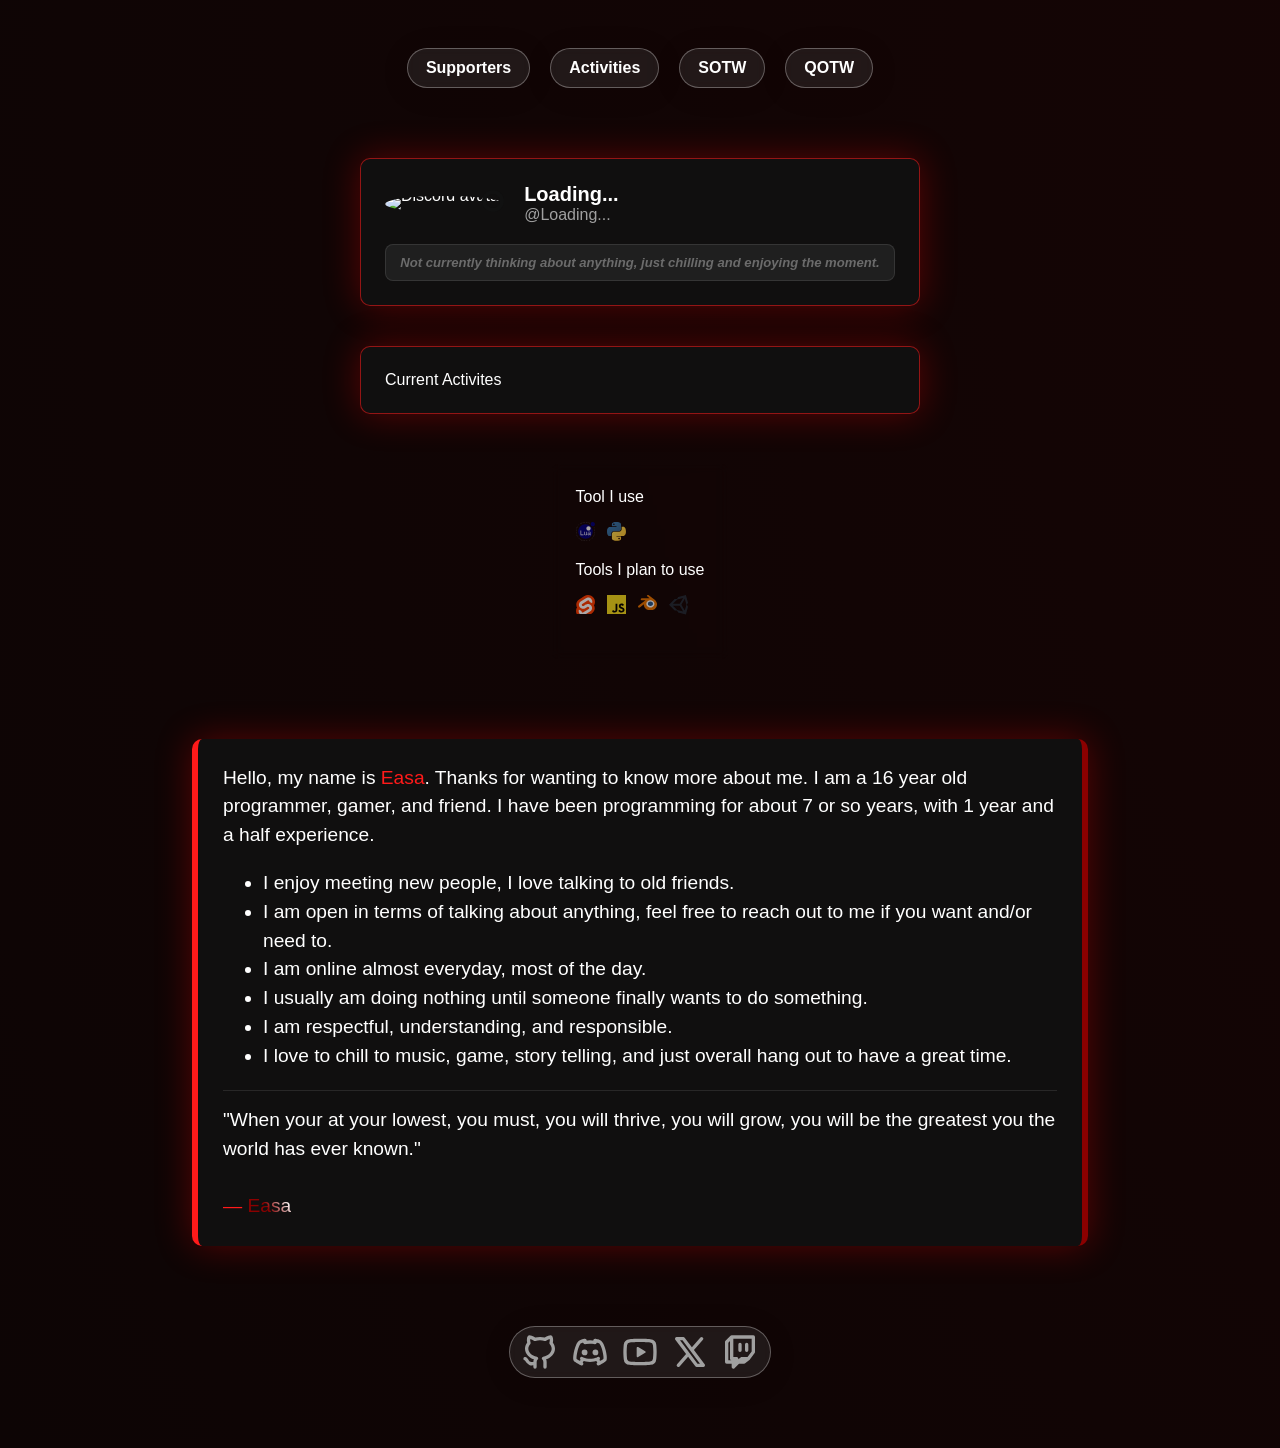
==== commit 0beb0805: "Update" ====
--- a/index.html
+++ b/index.html
@@ -18,9 +18,10 @@
     <meta property="twitter:image" content="https://via.placeholder.com/1200x630?text=Easa's+Bio" />
     <link rel="stylesheet" href="Assets/CSS/index.css">
 </head>
+
 <body>
 
-    <section class="scene anim-fadeOut">
+    <section id="scene" class="scene anim-fadeOut">
         <h1 id="transitionText1" class="anim-intro" style="
             margin-left: 180px;
             position: fixed;
@@ -29,9 +30,25 @@
             
             ">Welcome</h1>
         <header id="transitionText2" style="
-            margin-right: 21%;
+            margin-right: 140px;
             ">YOLO</header>
     </section>
+
+    <!-- <section class="scene" style="opacity: 50%;">
+        <h1 id="" class="" style="
+            margin-left: 180px;
+            position: fixed;
+            /* opacity: 0; */
+            /* visibility: visible; */
+            color: aqua;
+            
+            ">Welcome</h1>
+        <header id="" style="
+            margin-right: 21%;
+            background-color: aqua;
+            color: black;
+            ">YOLO</header>
+    </section> -->
 
     <div class="site-navigation" style="display: flex; justify-content: center; align-items: center;">
         <a class="nav-link glass-container" href="Assets/Pages/Supporters.html" onclick="navigateAfterTransition(event)">Supporters</a>
@@ -109,13 +126,17 @@
         <!-- </div> -->
 
         <section class="dpf-box"style="width:min(70%,560px);margin:40px auto;padding:24px;box-sizing:border-box;text-align:center;background:rgba(17,17,17,.9);border:1px solid rgba(255,26,26,.55);">
-            <p style="text-align: left;">Current Activites</p>
+            <section style="text-align: left;">Current Activites</section>
             <!-- <p id="discord-activity"></p> -->
             
-            <div class="dpf-box discord-activity">
+            <section id="activities">
+                
+            </section>
+            
+            <!-- <div class="dpf-box discord-activity">
                 <p id="discord-activity" class="discord-activity-status"></p>
                 
-                <div style="display: flex; align-items: center; text-align: left;">
+                <div id="main-frame" style="display: flex; align-items: center; text-align: left;">
                     <div class="discord-activity-icon">
                         <img id="activity-img" alt="Activity Image" style="border-radius: 10px;">
                         <img id="activity-status-indicator" src="" class="status-dot-activity"/>
@@ -135,7 +156,7 @@
                         </div>
                     </div>
                 </div>
-            </div>
+            </div> -->
             
             <!-- <div id="activity" aria-live="polite" class="dpf-box discord-activity">
                 <p id="discord-activity" class="discord-activity-status"></p>
@@ -285,7 +306,7 @@
             <div style="padding-top: 15px; border-top: 1px solid rgba(255, 255, 255, 0.1);"></div>
 
             <!-- <div class="week-badge" id="currentWeekLabel">Week ?</div> -->
-            "Success is not final, failure is not fatal: It is the courage to continue that counts."
+            "When your at your lowest, you must, you will thrive, you will grow, you will be the greatest you the world has ever known."
             <br><br>
             
             <span style="font-size: 1.2rem; color: #ff1a1a;">— </span><span class="shimmer-text" style="font-size: 1.2rem; ">Easa</span>
@@ -304,45 +325,57 @@
         
 
         <div class="redirect-icons-container glass-container" style="display: flex; justify-content: center; align-items: center;">
-            <svg title="Github" class="redirect-icons" xmlns="http://www.w3.org/2000/svg" width="1em" height="1em" viewBox="0 0 24 24">
-                <path d="M0 0h24v24H0z" fill="none" />
-                <path fill="currentColor"
-                    d="" />
-                <path fill="currentColor"
-                    d="M6.315 6.176c-.25-.638-.24-1.367-.129-2.034a6.77 6.77 0 0 1 2.12 1.07c.28.214.647.283.989.18A9.343 9.343 0 0 1 12 5c.961 0 1.874.14 2.703.391.342.104.709.034.988-.18a6.77 6.77 0 0 1 2.119-1.07c.111.667.12 1.396-.128 2.033-.15.384-.075.826.208 1.14C18.614 8.117 19 9.04 19 10c0 2.114-1.97 4.187-5.134 4.818-.792.158-1.101 1.155-.495 1.726.389.366.629.882.629 1.456v3a1 1 0 0 0 2 0v-3c0-.57-.12-1.112-.334-1.603C18.683 15.35 21 12.993 21 10c0-1.347-.484-2.585-1.287-3.622.21-.82.191-1.646.111-2.28-.071-.568-.17-1.312-.57-1.756-.595-.659-1.58-.271-2.28-.032a9.081 9.081 0 0 0-2.125 1.045A11.432 11.432 0 0 0 12 3c-.994 0-1.953.125-2.851.356a9.08 9.08 0 0 0-2.125-1.045c-.7-.24-1.686-.628-2.281.031-.408.452-.493 1.137-.566 1.719l-.005.038c-.08.635-.098 1.462.112 2.283C3.484 7.418 3 8.654 3 10c0 2.992 2.317 5.35 5.334 6.397A3.986 3.986 0 0 0 8 17.98l-.168.034c-.717.099-1.176.01-1.488-.122-.76-.322-1.152-1.133-1.63-1.753-.298-.385-.732-.866-1.398-1.088a1 1 0 0 0-.632 1.898c.558.186.944 1.142 1.298 1.566.373.448.869.916 1.58 1.218.682.29 1.483.393 2.438.276V21a1 1 0 0 0 2 0v-3c0-.574.24-1.09.629-1.456.607-.572.297-1.568-.495-1.726C6.969 14.187 5 12.114 5 10c0-.958.385-1.881 1.108-2.684.283-.314.357-.756.207-1.14" />
-            </svg>
-
-            <svg title="Discord" class="redirect-icons" xmlns="http://www.w3.org/2000/svg" width="1em" height="1em" viewBox="0 0 24 24">
-                <path d="M0 0h24v24H0z" fill="none" />
-                <path fill="currentColor"
-                    d="M16 12.25a.75.75 0 1 1-1.5 0a.75.75 0 0 1 1.5 0m-6.5 0a.75.75 0 1 1-1.5 0a.75.75 0 0 1 1.5 0" />
-                <path fill="currentColor"
-                    d="M9 6a1 1 0 0 0 0-2zm-.738-.864l-.25-.968zM6 6l.6.8zM3 16.5l.962-.275zm3.553 3.394a1 1 0 1 0 .894-1.788L7 19zM15.003 4a1 1 0 1 0 0 2zm3 2l.6-.8zm3 10.5l.962.275zm-4.447 1.606a1 1 0 1 0 .894 1.788L17.003 19zM9.361 6.278l-.213-.977zm5.278 0l.213-.977zm.552-.233l-.857-.515zm-6.382 0l.857-.515zM7.652 16.197l.375-.927zm-.204-1.188a1 1 0 1 0-.896 1.788L7 15.903zm10 1.788a1 1 0 1 0-.896-1.788l.448.894zm-11.944 1.46a1 1 0 0 0 1.789.894l-.895-.447zM9 5V4c-.29 0-.676.087-.988.168l.25.968l.25.968a6 6 0 0 1 .37-.084q.072-.014.109-.018Q9.03 6 9 6zm-.738.136l-.25-.968a15 15 0 0 0-1.394.44c-.412.153-.91.36-1.218.592L6 6l.6.8l.052-.031q.06-.034.161-.08c.136-.064.308-.135.503-.207c.39-.145.834-.284 1.196-.378zM6 6l-.6-.8c-.713.535-1.267 1.468-1.694 2.416c-.445.987-.822 2.147-1.113 3.294a24.5 24.5 0 0 0-.61 3.316c-.103.95-.128 1.906.055 2.549L3 16.5l.962-.275c-.067-.232-.093-.84.009-1.787c.096-.896.29-1.967.56-3.036c.272-1.071.615-2.114.998-2.964c.4-.888.784-1.423 1.071-1.638zM3 16.5l-.962.275c.09.316.286.554.423.7c.152.161.332.31.51.443c.359.267.803.535 1.241.78c.877.49 1.869.96 2.34 1.196L7 19l.447-.894c-.528-.264-1.436-.694-2.26-1.153a10 10 0 0 1-1.02-.639a2 2 0 0 1-.25-.212c-.06-.061.004-.018.045.123zM15.003 5v1c-.008 0 .104.01.374.075a12 12 0 0 1 1.63.533q.176.074.289.132c.08.04.11.062.107.06l.6-.8l.6-.8c-.232-.174-.55-.323-.823-.437a13 13 0 0 0-.968-.355a14 14 0 0 0-.964-.276c-.26-.064-.586-.132-.845-.132zm3 1l-.6.8c.287.215.67.75 1.071 1.638c.384.85.726 1.893.997 2.964s.465 2.14.561 3.036c.102.948.076 1.555.01 1.787l.961.275l.962.275c.183-.643.158-1.598.056-2.55a24.5 24.5 0 0 0-.611-3.315c-.29-1.147-.668-2.307-1.112-3.294c-.428-.948-.982-1.881-1.695-2.416zm3 10.5l-.961-.275c.04-.14.103-.184.045-.123a2 2 0 0 1-.25.212c-.255.19-.61.409-1.022.639c-.823.46-1.731.889-2.259 1.153l.447.894l.447.894c.473-.236 1.464-.706 2.34-1.195c.44-.246.884-.514 1.242-.78c.178-.134.358-.283.51-.445c.138-.145.332-.383.423-.7zM9.361 6.278l.214.977A11.4 11.4 0 0 1 12 7V5a13.4 13.4 0 0 0-2.852.301zM12 6v1c.854 0 1.67.09 2.425.255l.214-.977l.213-.977A13.4 13.4 0 0 0 12 5zm2.639.278l-.214.977a1.515 1.515 0 0 0 1.623-.694l-.857-.516l-.857-.515a.485.485 0 0 1 .518-.229zm-5.278 0l-.213-.977c.185-.04.4.034.518.23l-.857.514l-.857.516a1.51 1.51 0 0 0 1.623.694zm-.552-.233l.857-.515l-.547-.91l-.857.516l-.857.515l.547.91zm6.382 0l.857.516l.548-.91l-.857-.516l-.858-.515l-.547.91zM12.001 17v-1c-1.485 0-2.85-.274-3.974-.73l-.375.927l-.376.927c1.38.56 3.002.876 4.724.876zm-4.35-.803l.376-.927a8 8 0 0 1-.579-.261L7 15.903l-.448.894q.35.175.724.327zm9.35-.294l-.449-.894q-.277.139-.58.261l.377.927l.375.927q.374-.152.724-.327zm-.652.294l-.376-.927c-1.124.456-2.489.73-3.973.73v2c1.723 0 3.345-.317 4.724-.876zm-9.95 2.507l.894.447l1.253-2.507l-.894-.447l-.895-.447l-1.253 2.506zm11.203 0l.895-.446l-1.254-2.508l-.894.447l-.895.447l1.254 2.508zM16 12.25h-1a.25.25 0 0 1 .25-.25v2A1.75 1.75 0 0 0 17 12.25zm-.75.75v-1a.25.25 0 0 1 .25.25h-2c0 .966.784 1.75 1.75 1.75zm-.75-.75h1a.25.25 0 0 1-.25.25v-2a1.75 1.75 0 0 0-1.75 1.75zm.75-.75v1a.25.25 0 0 1-.25-.25h2a1.75 1.75 0 0 0-1.75-1.75zm-5.75.75h-1a.25.25 0 0 1 .25-.25v2a1.75 1.75 0 0 0 1.75-1.75zm-.75.75v-1a.25.25 0 0 1 .25.25H7c0 .966.784 1.75 1.75 1.75zM8 12.25h1a.25.25 0 0 1-.25.25v-2A1.75 1.75 0 0 0 7 12.25zm.75-.75v1a.25.25 0 0 1-.25-.25h2a1.75 1.75 0 0 0-1.75-1.75z" />
-            </svg>
-
-            <svg title="Youtube" class="redirect-icons" xmlns="http://www.w3.org/2000/svg" width="1em" height="1em" viewBox="0 0 24 24">
-                <path d="M0 0h24v24H0z" fill="none" />
-                <path fill="currentColor"
-                    d="" />
-                <path fill="currentColor"
-                    d="M12 4c.855 0 1.732.022 2.582.058l1.004.048.961.057.9.061.822.064a3.802 3.802 0 0 1 3.494 3.423l.04.425.075.91c.07.943.122 1.971.122 2.954 0 .983-.052 2.011-.122 2.954l-.075.91c-.013.146-.026.287-.04.425a3.802 3.802 0 0 1-3.495 3.423l-.82.063-.9.062-.962.057-1.004.048A61.59 61.59 0 0 1 12 20a61.59 61.59 0 0 1-2.582-.058l-1.004-.048-.961-.057-.9-.062-.822-.063a3.802 3.802 0 0 1-3.494-3.423l-.04-.425-.075-.91A40.662 40.662 0 0 1 2 12c0-.983.052-2.011.122-2.954l.075-.91c.013-.146.026-.287.04-.425A3.802 3.802 0 0 1 5.73 4.288l.821-.064.9-.061.962-.057 1.004-.048A61.676 61.676 0 0 1 12 4m0 2c-.825 0-1.674.022-2.5.056l-.978.047-.939.055-.882.06-.808.063a1.802 1.802 0 0 0-1.666 1.623C4.11 9.113 4 10.618 4 12c0 1.382.11 2.887.227 4.096.085.872.777 1.55 1.666 1.623l.808.062.882.06.939.056.978.047c.826.034 1.675.056 2.5.056s1.674-.022 2.5-.056l.978-.047.939-.055.882-.06.808-.063a1.802 1.802 0 0 0 1.666-1.623C19.89 14.887 20 13.382 20 12c0-1.382-.11-2.887-.227-4.096a1.802 1.802 0 0 0-1.666-1.623l-.808-.062-.882-.06-.939-.056-.978-.047A60.693 60.693 0 0 0 12 6m-2 3.575a.6.6 0 0 1 .819-.559l.081.04 4.2 2.424a.6.6 0 0 1 .085.98l-.085.06-4.2 2.425a.6.6 0 0 1-.894-.43l-.006-.09z" />
-            </svg>
-
-            <svg title="Twitter" class="redirect-icons" xmlns="http://www.w3.org/2000/svg" width="1em" height="1em" viewBox="0 0 24 24">
-                <path d="M0 0h24v24h0z" fill="none" />
-                <path fill="currentColor"
-                    d="" />
-                <path fill="currentColor"
-                    d="M19.753 4.659a1 1 0 0 0-1.506-1.317l-5.11 5.84L8.8 3.4A1 1 0 0 0 8 3H4a1 1 0 0 0-.8 1.6l6.437 8.582-5.39 6.16a1 1 0 0 0 1.506 1.317l5.11-5.841L15.2 20.6a1 1 0 0 0 .8.4h4a1 1 0 0 0 .8-1.6l-6.437-8.582 5.39-6.16ZM16.5 19 6 5h1.5L18 19z" />
-            </svg>
-
-            <svg title="Twitch" class="redirect-icons" xmlns="http://www.w3.org/2000/svg" width="1em" height="1em" viewBox="0 0 24 24">
-                <path d="M0 0h24v24H0z" fill="none" />
-                <path fill="currentColor"
-                    d="" />
-                <path fill="currentColor"
-                    d="M20 2a1 1 0 0 1 1 1v9a1 1 0 0 1-.2.6l-3 4q-.078.101-.176.18l-2.499 2.001A1 1 0 0 1 14.5 19h-3.086l-2.707 2.707A1 1 0 0 1 7 21v-2H4a1 1 0 0 1-1-1V6l.005-.099a1 1 0 0 1 .288-.608l3-3A1 1 0 0 1 7 2zM6 5.414l-1 1V17h2a1 1 0 0 1-1-1zM19 4H8v11h2a1 1 0 0 1 1 1v.364l1.36-1.133c.18-.15.406-.231.64-.231h3.501L19 11.667zm-7 2.5a1 1 0 0 1 1 1V11a1 1 0 1 1-2 0V7.5a1 1 0 0 1 1-1m4 0a1 1 0 0 1 1 1V11a1 1 0 1 1-2 0V7.5a1 1 0 0 1 1-1" />
-            </svg>        
+            <a class="redirect" href="https://github.com/gamingwitheasa/" onclick="navigateAfterTransition(event)">
+                <svg title="Github" class="redirect-icons" xmlns="http://www.w3.org/2000/svg" width="1em" height="1em" viewBox="0 0 24 24">
+                    <path d="M0 0h24v24H0z" fill="none" />
+                    <path fill="currentColor"
+                        d="" />
+                    <path fill="currentColor"
+                        d="M6.315 6.176c-.25-.638-.24-1.367-.129-2.034a6.77 6.77 0 0 1 2.12 1.07c.28.214.647.283.989.18A9.343 9.343 0 0 1 12 5c.961 0 1.874.14 2.703.391.342.104.709.034.988-.18a6.77 6.77 0 0 1 2.119-1.07c.111.667.12 1.396-.128 2.033-.15.384-.075.826.208 1.14C18.614 8.117 19 9.04 19 10c0 2.114-1.97 4.187-5.134 4.818-.792.158-1.101 1.155-.495 1.726.389.366.629.882.629 1.456v3a1 1 0 0 0 2 0v-3c0-.57-.12-1.112-.334-1.603C18.683 15.35 21 12.993 21 10c0-1.347-.484-2.585-1.287-3.622.21-.82.191-1.646.111-2.28-.071-.568-.17-1.312-.57-1.756-.595-.659-1.58-.271-2.28-.032a9.081 9.081 0 0 0-2.125 1.045A11.432 11.432 0 0 0 12 3c-.994 0-1.953.125-2.851.356a9.08 9.08 0 0 0-2.125-1.045c-.7-.24-1.686-.628-2.281.031-.408.452-.493 1.137-.566 1.719l-.005.038c-.08.635-.098 1.462.112 2.283C3.484 7.418 3 8.654 3 10c0 2.992 2.317 5.35 5.334 6.397A3.986 3.986 0 0 0 8 17.98l-.168.034c-.717.099-1.176.01-1.488-.122-.76-.322-1.152-1.133-1.63-1.753-.298-.385-.732-.866-1.398-1.088a1 1 0 0 0-.632 1.898c.558.186.944 1.142 1.298 1.566.373.448.869.916 1.58 1.218.682.29 1.483.393 2.438.276V21a1 1 0 0 0 2 0v-3c0-.574.24-1.09.629-1.456.607-.572.297-1.568-.495-1.726C6.969 14.187 5 12.114 5 10c0-.958.385-1.881 1.108-2.684.283-.314.357-.756.207-1.14" />
+                </svg>
+            </a>
+
+            <a class="redirect" href="https://discord.com/users/580864877497679892" onclick="navigateAfterTransition(event)">
+                <svg title="Discord" class="redirect-icons" xmlns="http://www.w3.org/2000/svg" width="1em" height="1em" viewBox="0 0 24 24">
+                    <path d="M0 0h24v24H0z" fill="none" />
+                    <path fill="currentColor"
+                        d="M16 12.25a.75.75 0 1 1-1.5 0a.75.75 0 0 1 1.5 0m-6.5 0a.75.75 0 1 1-1.5 0a.75.75 0 0 1 1.5 0" />
+                    <path fill="currentColor"
+                        d="M9 6a1 1 0 0 0 0-2zm-.738-.864l-.25-.968zM6 6l.6.8zM3 16.5l.962-.275zm3.553 3.394a1 1 0 1 0 .894-1.788L7 19zM15.003 4a1 1 0 1 0 0 2zm3 2l.6-.8zm3 10.5l.962.275zm-4.447 1.606a1 1 0 1 0 .894 1.788L17.003 19zM9.361 6.278l-.213-.977zm5.278 0l.213-.977zm.552-.233l-.857-.515zm-6.382 0l.857-.515zM7.652 16.197l.375-.927zm-.204-1.188a1 1 0 1 0-.896 1.788L7 15.903zm10 1.788a1 1 0 1 0-.896-1.788l.448.894zm-11.944 1.46a1 1 0 0 0 1.789.894l-.895-.447zM9 5V4c-.29 0-.676.087-.988.168l.25.968l.25.968a6 6 0 0 1 .37-.084q.072-.014.109-.018Q9.03 6 9 6zm-.738.136l-.25-.968a15 15 0 0 0-1.394.44c-.412.153-.91.36-1.218.592L6 6l.6.8l.052-.031q.06-.034.161-.08c.136-.064.308-.135.503-.207c.39-.145.834-.284 1.196-.378zM6 6l-.6-.8c-.713.535-1.267 1.468-1.694 2.416c-.445.987-.822 2.147-1.113 3.294a24.5 24.5 0 0 0-.61 3.316c-.103.95-.128 1.906.055 2.549L3 16.5l.962-.275c-.067-.232-.093-.84.009-1.787c.096-.896.29-1.967.56-3.036c.272-1.071.615-2.114.998-2.964c.4-.888.784-1.423 1.071-1.638zM3 16.5l-.962.275c.09.316.286.554.423.7c.152.161.332.31.51.443c.359.267.803.535 1.241.78c.877.49 1.869.96 2.34 1.196L7 19l.447-.894c-.528-.264-1.436-.694-2.26-1.153a10 10 0 0 1-1.02-.639a2 2 0 0 1-.25-.212c-.06-.061.004-.018.045.123zM15.003 5v1c-.008 0 .104.01.374.075a12 12 0 0 1 1.63.533q.176.074.289.132c.08.04.11.062.107.06l.6-.8l.6-.8c-.232-.174-.55-.323-.823-.437a13 13 0 0 0-.968-.355a14 14 0 0 0-.964-.276c-.26-.064-.586-.132-.845-.132zm3 1l-.6.8c.287.215.67.75 1.071 1.638c.384.85.726 1.893.997 2.964s.465 2.14.561 3.036c.102.948.076 1.555.01 1.787l.961.275l.962.275c.183-.643.158-1.598.056-2.55a24.5 24.5 0 0 0-.611-3.315c-.29-1.147-.668-2.307-1.112-3.294c-.428-.948-.982-1.881-1.695-2.416zm3 10.5l-.961-.275c.04-.14.103-.184.045-.123a2 2 0 0 1-.25.212c-.255.19-.61.409-1.022.639c-.823.46-1.731.889-2.259 1.153l.447.894l.447.894c.473-.236 1.464-.706 2.34-1.195c.44-.246.884-.514 1.242-.78c.178-.134.358-.283.51-.445c.138-.145.332-.383.423-.7zM9.361 6.278l.214.977A11.4 11.4 0 0 1 12 7V5a13.4 13.4 0 0 0-2.852.301zM12 6v1c.854 0 1.67.09 2.425.255l.214-.977l.213-.977A13.4 13.4 0 0 0 12 5zm2.639.278l-.214.977a1.515 1.515 0 0 0 1.623-.694l-.857-.516l-.857-.515a.485.485 0 0 1 .518-.229zm-5.278 0l-.213-.977c.185-.04.4.034.518.23l-.857.514l-.857.516a1.51 1.51 0 0 0 1.623.694zm-.552-.233l.857-.515l-.547-.91l-.857.516l-.857.515l.547.91zm6.382 0l.857.516l.548-.91l-.857-.516l-.858-.515l-.547.91zM12.001 17v-1c-1.485 0-2.85-.274-3.974-.73l-.375.927l-.376.927c1.38.56 3.002.876 4.724.876zm-4.35-.803l.376-.927a8 8 0 0 1-.579-.261L7 15.903l-.448.894q.35.175.724.327zm9.35-.294l-.449-.894q-.277.139-.58.261l.377.927l.375.927q.374-.152.724-.327zm-.652.294l-.376-.927c-1.124.456-2.489.73-3.973.73v2c1.723 0 3.345-.317 4.724-.876zm-9.95 2.507l.894.447l1.253-2.507l-.894-.447l-.895-.447l-1.253 2.506zm11.203 0l.895-.446l-1.254-2.508l-.894.447l-.895.447l1.254 2.508zM16 12.25h-1a.25.25 0 0 1 .25-.25v2A1.75 1.75 0 0 0 17 12.25zm-.75.75v-1a.25.25 0 0 1 .25.25h-2c0 .966.784 1.75 1.75 1.75zm-.75-.75h1a.25.25 0 0 1-.25.25v-2a1.75 1.75 0 0 0-1.75 1.75zm.75-.75v1a.25.25 0 0 1-.25-.25h2a1.75 1.75 0 0 0-1.75-1.75zm-5.75.75h-1a.25.25 0 0 1 .25-.25v2a1.75 1.75 0 0 0 1.75-1.75zm-.75.75v-1a.25.25 0 0 1 .25.25H7c0 .966.784 1.75 1.75 1.75zM8 12.25h1a.25.25 0 0 1-.25.25v-2A1.75 1.75 0 0 0 7 12.25zm.75-.75v1a.25.25 0 0 1-.25-.25h2a1.75 1.75 0 0 0-1.75-1.75z" />
+                </svg>
+            </a>
+            
+            <a class="redirect" href="https://youtube.com/@gamingwitheasa" onclick="navigateAfterTransition(event)">
+                <svg title="Youtube" class="redirect-icons" xmlns="http://www.w3.org/2000/svg" width="1em" height="1em" viewBox="0 0 24 24">
+                    <path d="M0 0h24v24H0z" fill="none" />
+                    <path fill="currentColor"
+                        d="" />
+                    <path fill="currentColor"
+                        d="M12 4c.855 0 1.732.022 2.582.058l1.004.048.961.057.9.061.822.064a3.802 3.802 0 0 1 3.494 3.423l.04.425.075.91c.07.943.122 1.971.122 2.954 0 .983-.052 2.011-.122 2.954l-.075.91c-.013.146-.026.287-.04.425a3.802 3.802 0 0 1-3.495 3.423l-.82.063-.9.062-.962.057-1.004.048A61.59 61.59 0 0 1 12 20a61.59 61.59 0 0 1-2.582-.058l-1.004-.048-.961-.057-.9-.062-.822-.063a3.802 3.802 0 0 1-3.494-3.423l-.04-.425-.075-.91A40.662 40.662 0 0 1 2 12c0-.983.052-2.011.122-2.954l.075-.91c.013-.146.026-.287.04-.425A3.802 3.802 0 0 1 5.73 4.288l.821-.064.9-.061.962-.057 1.004-.048A61.676 61.676 0 0 1 12 4m0 2c-.825 0-1.674.022-2.5.056l-.978.047-.939.055-.882.06-.808.063a1.802 1.802 0 0 0-1.666 1.623C4.11 9.113 4 10.618 4 12c0 1.382.11 2.887.227 4.096.085.872.777 1.55 1.666 1.623l.808.062.882.06.939.056.978.047c.826.034 1.675.056 2.5.056s1.674-.022 2.5-.056l.978-.047.939-.055.882-.06.808-.063a1.802 1.802 0 0 0 1.666-1.623C19.89 14.887 20 13.382 20 12c0-1.382-.11-2.887-.227-4.096a1.802 1.802 0 0 0-1.666-1.623l-.808-.062-.882-.06-.939-.056-.978-.047A60.693 60.693 0 0 0 12 6m-2 3.575a.6.6 0 0 1 .819-.559l.081.04 4.2 2.424a.6.6 0 0 1 .085.98l-.085.06-4.2 2.425a.6.6 0 0 1-.894-.43l-.006-.09z" />
+                </svg>
+            </a>
+
+            <a class="redirect" href="https://twitter.com/@gamingwitheasa" onclick="navigateAfterTransition(event)">
+                <svg title="Twitter" class="redirect-icons" xmlns="http://www.w3.org/2000/svg" width="1em" height="1em" viewBox="0 0 24 24">
+                    <path d="M0 0h24v24h0z" fill="none" />
+                    <path fill="currentColor"
+                        d="" />
+                    <path fill="currentColor"
+                        d="M19.753 4.659a1 1 0 0 0-1.506-1.317l-5.11 5.84L8.8 3.4A1 1 0 0 0 8 3H4a1 1 0 0 0-.8 1.6l6.437 8.582-5.39 6.16a1 1 0 0 0 1.506 1.317l5.11-5.841L15.2 20.6a1 1 0 0 0 .8.4h4a1 1 0 0 0 .8-1.6l-6.437-8.582 5.39-6.16ZM16.5 19 6 5h1.5L18 19z" />
+                </svg>
+            </a>
+
+
+            <a class="redirect" href="https://twitch.com/gamingwitheasa" onclick="navigateAfterTransition(event)">
+                <svg title="Twitch" class="redirect-icons" xmlns="http://www.w3.org/2000/svg" width="1em" height="1em" viewBox="0 0 24 24">
+                    <path d="M0 0h24v24H0z" fill="none" />
+                    <path fill="currentColor"
+                        d="" />
+                    <path fill="currentColor"
+                        d="M20 2a1 1 0 0 1 1 1v9a1 1 0 0 1-.2.6l-3 4q-.078.101-.176.18l-2.499 2.001A1 1 0 0 1 14.5 19h-3.086l-2.707 2.707A1 1 0 0 1 7 21v-2H4a1 1 0 0 1-1-1V6l.005-.099a1 1 0 0 1 .288-.608l3-3A1 1 0 0 1 7 2zM6 5.414l-1 1V17h2a1 1 0 0 1-1-1zM19 4H8v11h2a1 1 0 0 1 1 1v.364l1.36-1.133c.18-.15.406-.231.64-.231h3.501L19 11.667zm-7 2.5a1 1 0 0 1 1 1V11a1 1 0 1 1-2 0V7.5a1 1 0 0 1 1-1m4 0a1 1 0 0 1 1 1V11a1 1 0 1 1-2 0V7.5a1 1 0 0 1 1-1" />
+                </svg>        
+            </a>
+
         </div>
 
 
@@ -365,7 +398,6 @@
 </body>
 
 <script src="Assets/Javascript/pages.js"></script>
-
 <script src="Assets/Javascript/lanyard-api.js"></script>
 
 </html>
--- a/Assets/CSS/index.css
+++ b/Assets/CSS/index.css
@@ -184,20 +184,20 @@
 
 .box {
     padding: 24px;
-    border: 1px solid rgba(255, 26, 26, 0.32);
+    /* border: 1px solid rgba(255, 26, 26, 0.32);
     border-radius: 10px;
     background: var(--bg-card);
-    box-shadow: 0 8px 26px rgba(0, 0, 0, 0.3);
+    box-shadow: 0 8px 26px rgba(0, 0, 0, 0.3); */
 
     margin: 50px auto;
     /* background: rgba(17, 17, 17, 0.9); */
     /* border-left: 6px solid #ff1a1a;
             border-right: 6px solid #8b0000; */
     /* padding: 25px; */
-    width: 70%;
+    width: fit-content;
 
     /* line-height: 1.8rem; */
-    box-shadow: 0 0 36px rgba(255, 0, 0, 0.3);
+    /* box-shadow: 0 0 36px rgba(255, 0, 0, 0.3); */
     /* border-radius: 100000px; */
     /* Added entrance animation for profile picture */
     animation: fadeInScale 1s cubic-bezier(0.2, 0.8, 0.2, 1);
@@ -356,7 +356,7 @@
     margin: 50px auto;
     /* background: rgba(17, 17, 17, 0.9); */
     /* border-left: 6px solid #ff1a1a;
-            border-right: 6px solid #8b0000; */
+    border-right: 6px solid #8b0000; */
     /* padding: 25px; */
     width: 70% auto;
     border-radius: 10px;
@@ -365,6 +365,22 @@
     /* border-radius: 100000px; */
     /* Added entrance animation for profile picture */
     animation: fadeInScale 1s cubic-bezier(0.2, 0.8, 0.2, 1);
+    backdrop-filter: blur(5px);
+}
+
+.activity-box {
+    margin: 25px auto;
+    /* background: rgba(17, 17, 17, 0.9); */
+    /* border-left: 6px solid #ff1a1a;
+    border-right: 6px solid #8b0000; */
+    /* padding: 25px; */
+    width: 70% auto;
+    border-radius: 10px;
+    /* line-height: 1.8rem; */
+    box-shadow: 0 0 18px rgba(255, 0, 0, 0.3);
+    /* border-radius: 100000px; */
+    /* Added entrance animation for profile picture */
+    /* animation: fadeInScale 1s cubic-bezier(0.2, 0.8, 0.2, 1); */
     backdrop-filter: blur(5px);
 }
 
@@ -449,7 +465,7 @@
     border-radius: 50%;
 
     /* background-color: #111111; */
-    /* border: 5.75px solid #111111; */
+    border: 5.75px solid #111111;
     /* Matches your card's background color for that cutout effect */
     z-index: 4;
 }
@@ -569,6 +585,12 @@
     
 } */
 
+.redirect {
+    display: flex;
+    width: max-content auto;
+    height: max-content auto;
+}
+
 .redirect-icons-container {
     display: flex;
     justify-content: center;
@@ -595,7 +617,7 @@
     display: flex;
     flex-wrap: wrap;
     gap: 12px;
-    padding: 4px 0
+    padding: 16px 0
 }
 
 .bio-tool {
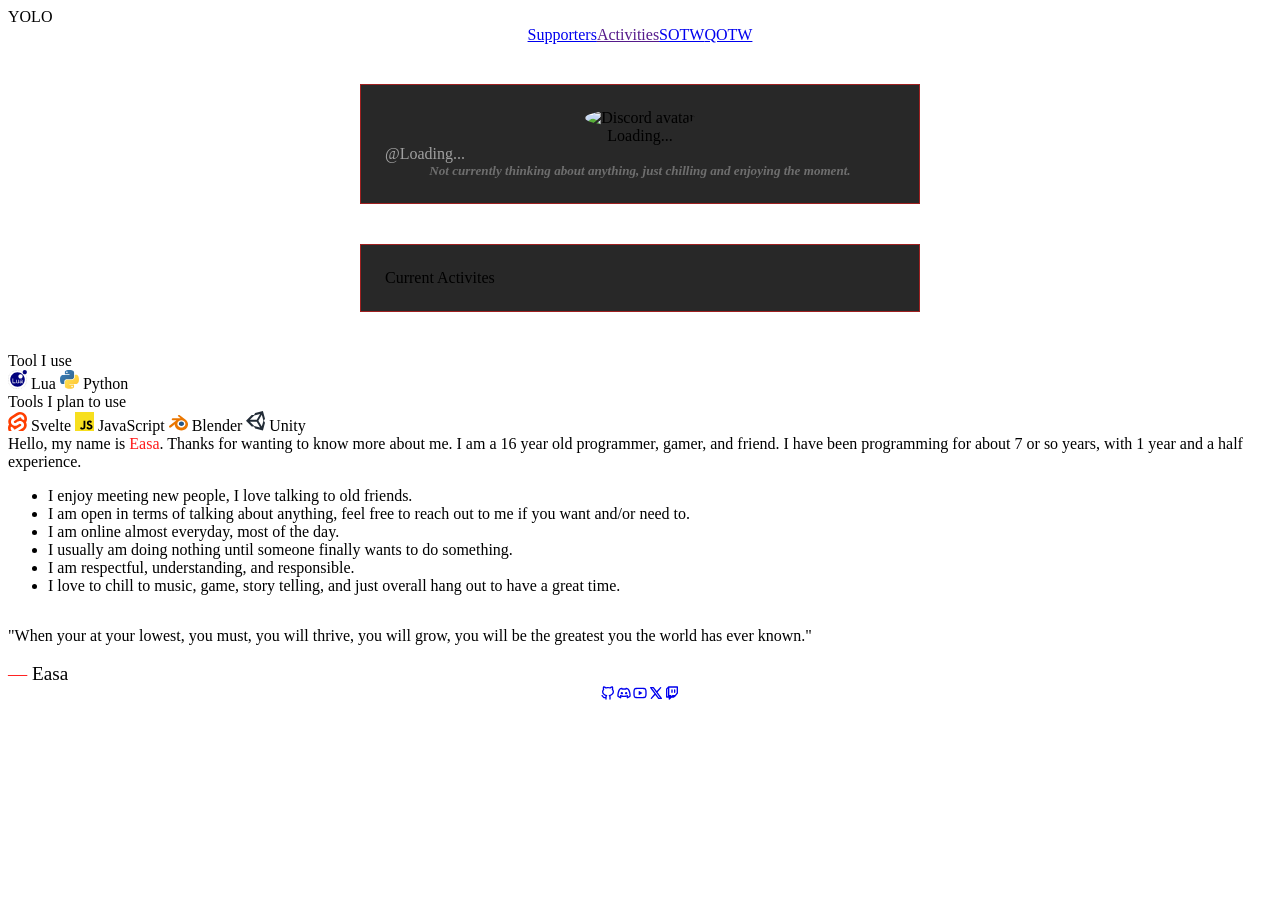
==== commit 1aefe40b: "update" ====
--- a/index.html
+++ b/index.html
@@ -5,18 +5,18 @@
     <meta name="viewport" content="width=device-width, initial-scale=1.0" />
     <title>Easa's Full Bio</title>
     <!-- Open Graph meta tags for link previews -->
-    <meta property="og:type" content="website" />
+    <!-- <meta property="og:type" content="website" />
     <meta property="og:url" content="https://gamingwitheasa.github.io/MyBio/" />
     <meta property="og:title" content="Easa's Full Bio" />
     <meta property="og:description" content="Discover the Easa's Full Bio" />
     <meta property="og:image" content="https://via.placeholder.com/1200x630?text=Easa's+Bio" />
-    <meta property="og:site_name" content="Easa's Full Bio" />
+    <meta property="og:site_name" content="Easa's Full Bio" /> -->
     <!-- Twitter Card meta tags -->
-    <meta property="twitter:card" content="summary_large_image" />
+    <!-- <meta property="twitter:card" content="summary_large_image" />
     <meta property="twitter:title" content="Easa's Full Bio" />
     <meta property="twitter:description" content="Discover the Easa's Full Bio" />
     <meta property="twitter:image" content="https://via.placeholder.com/1200x630?text=Easa's+Bio" />
-    <link rel="stylesheet" href="Assets/CSS/index.css">
+    <link rel="stylesheet" href="Assets/CSS/index.css"> -->
 </head>
 
 <body>
@@ -397,7 +397,7 @@
 
 </body>
 
-<script src="Assets/Javascript/pages.js"></script>
-<script src="Assets/Javascript/lanyard-api.js"></script>
+<script defer src="Assets/Javascript/pages.js"></script>
+<script defer src="Assets/Javascript/lanyard-api.js"></script>
 
 </html>
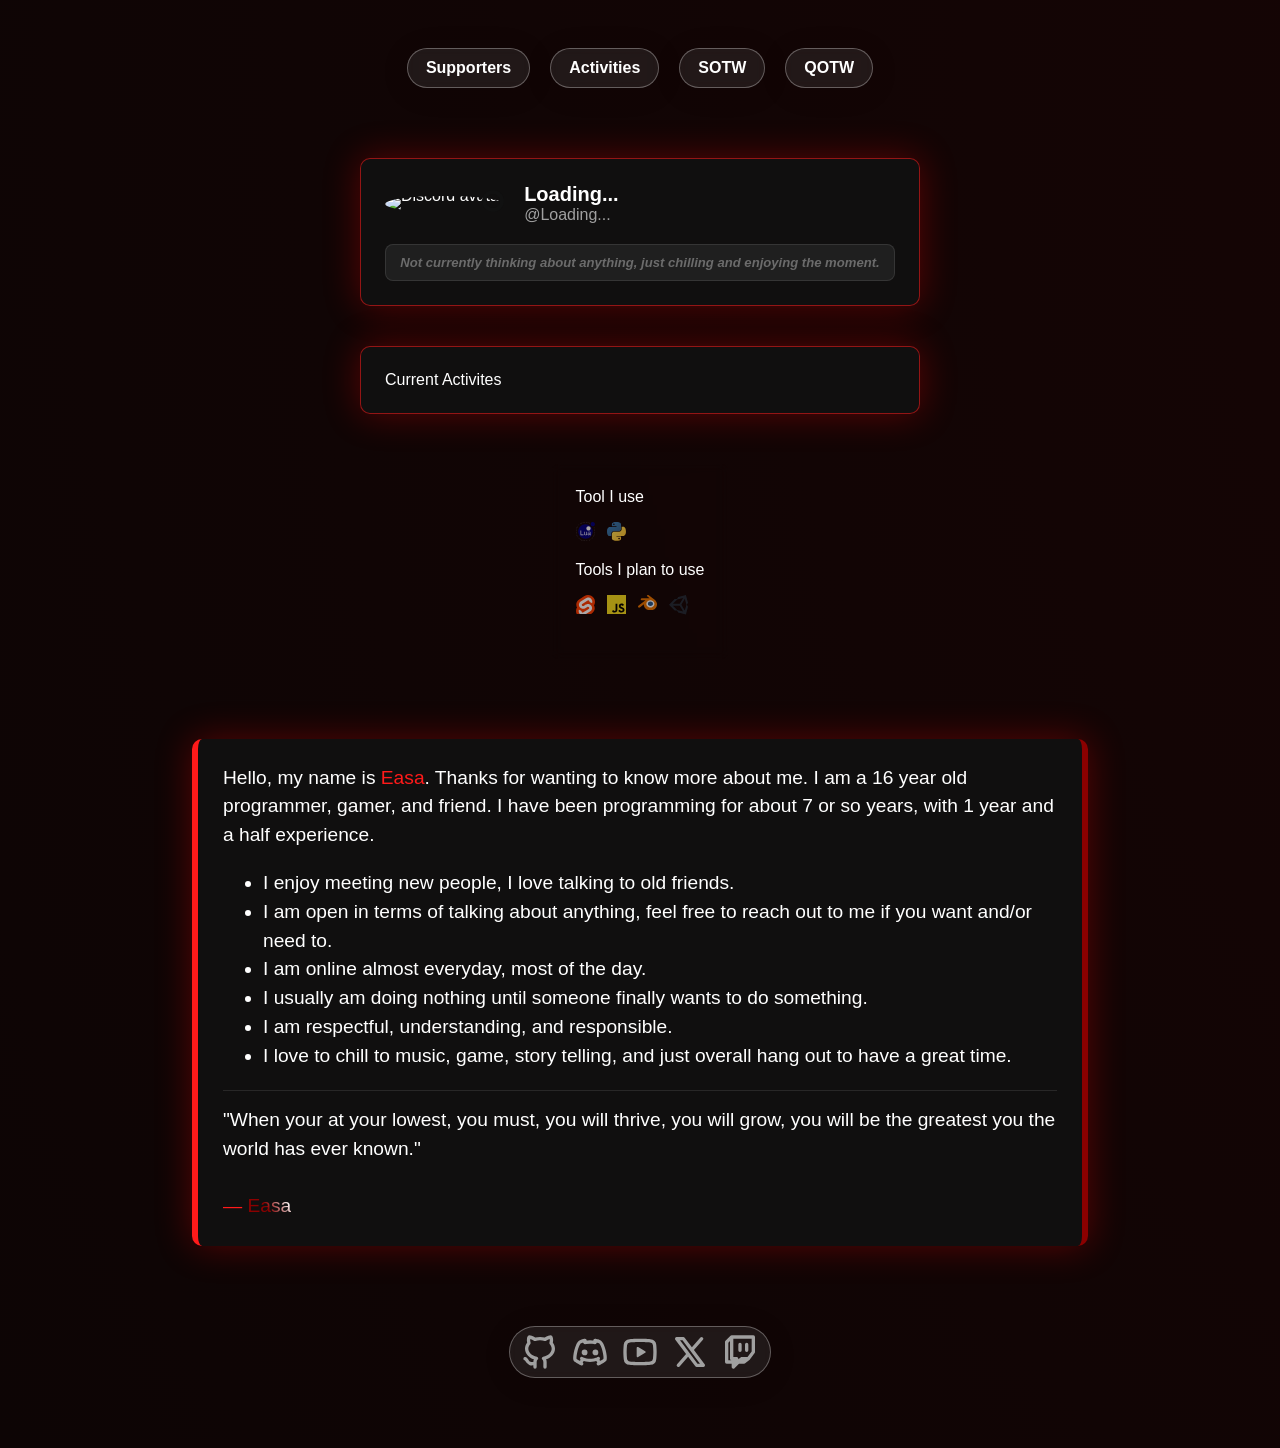
==== commit d1118780: "mistake update" ====
--- a/index.html
+++ b/index.html
@@ -15,8 +15,8 @@
     <!-- <meta property="twitter:card" content="summary_large_image" />
     <meta property="twitter:title" content="Easa's Full Bio" />
     <meta property="twitter:description" content="Discover the Easa's Full Bio" />
-    <meta property="twitter:image" content="https://via.placeholder.com/1200x630?text=Easa's+Bio" />
-    <link rel="stylesheet" href="Assets/CSS/index.css"> -->
+    <meta property="twitter:image" content="https://via.placeholder.com/1200x630?text=Easa's+Bio" /> -->
+    <link rel="stylesheet" href="Assets/CSS/index.css">
 </head>
 
 <body>
